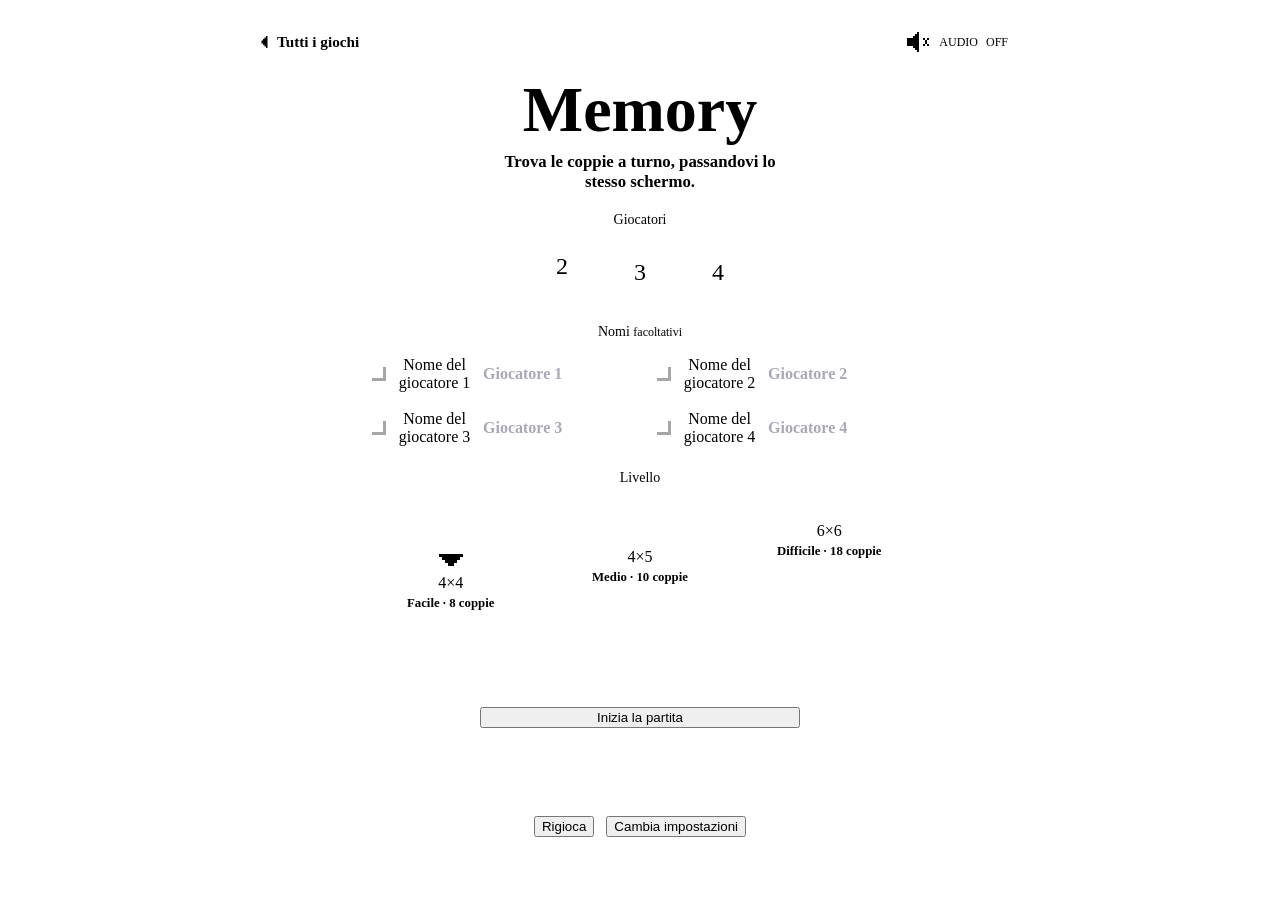
==== memory/index.html @ f446d5ec "Memory: interfaccia a tema platform, animazioni e audio" ====
<!doctype html>
<html lang="it">
  <head>
    <meta charset="utf-8" />
    <meta name="viewport" content="width=device-width, initial-scale=1" />
    <meta name="description" content="Memory a turni da 2 a 4 giocatori sullo stesso dispositivo." />
    <meta name="theme-color" content="#5c94fc" />
    <title>Memory · Sala giochi</title>
    <link
      rel="icon"
      href="data:image/svg+xml,<svg xmlns='http://www.w3.org/2000/svg' viewBox='0 0 100 100'><text y='.9em' font-size='90'>🍄</text></svg>"
    />
    <link rel="preload" href="../assets/fonts/PressStart2P-Regular.ttf" as="font" type="font/ttf" crossorigin />
    <link rel="stylesheet" href="../assets/sala-giochi.css" />
    <link rel="stylesheet" href="style.css" />
    <script type="module" src="js/main.js"></script>
  </head>
  <body>
    <header class="topbar">
      <a class="back-link" href="../">
        <svg class="pixel-icon" viewBox="0 0 6 8" width="9" height="12" aria-hidden="true">
          <path fill="currentColor" d="M4 0h1v8h-1v-1h-1v-1h-1v-1h-1v-2h1v-1h1v-1h1z" />
        </svg>
        Tutti i giochi
      </a>

      <!-- Audio: spento all'avvio. aria-pressed dice agli screen reader se è acceso -->
      <button type="button" id="sound-toggle" class="sound-toggle" aria-pressed="false">
        <svg class="pixel-icon" viewBox="0 0 12 10" width="24" height="20" aria-hidden="true">
          <path fill="currentColor" d="M0 3h2V3h1V2h1V1h1V0h1v10H5V9H4V8H3V7H0z" />
          <path class="sound-waves" fill="currentColor" d="M8 3h1v4H8zM10 1h1v8h-1z" />
          <path class="sound-mute" fill="currentColor" d="M8 3h1v1H8zM10 3h1v1h-1zM9 4h1v2H9zM8 6h1v1H8zM10 6h1v1h-1z" />
        </svg>
        <span>Audio</span>
        <span class="sound-state" aria-hidden="true"></span>
      </button>
    </header>

    <main class="page">
      <!-- SCHERMATA 1: impostazioni della partita (la "schermata del titolo") -->
      <section id="setup-screen" class="screen screen--setup" aria-labelledby="setup-title">
        <h1 id="setup-title" class="game-title pixel-text">Memory</h1>
        <p class="game-tagline">Trova le coppie a turno, passandovi lo stesso schermo.</p>

        <form id="setup-form" class="setup-form">
          <fieldset class="field">
            <legend class="field-label pixel-text">Giocatori</legend>
            <div class="count-choices">
              <label class="choice choice--count">
                <input type="radio" name="player-count" value="2" checked />
                <span class="choice-body">2</span>
              </label>
              <label class="choice choice--count">
                <input type="radio" name="player-count" value="3" />
                <span class="choice-body">3</span>
              </label>
              <label class="choice choice--count">
                <input type="radio" name="player-count" value="4" />
                <span class="choice-body">4</span>
              </label>
            </div>
          </fieldset>

          <fieldset class="field">
            <legend class="field-label pixel-text">Nomi <span class="field-hint">facoltativi</span></legend>
            <div class="names">
              <label class="name-field" data-player="0">
                <span class="player-cap" aria-hidden="true"></span>
                <span class="visually-hidden">Nome del giocatore 1</span>
                <input type="text" name="player-name" maxlength="16" placeholder="Giocatore 1" autocomplete="off" />
              </label>
              <label class="name-field" data-player="1">
                <span class="player-cap" aria-hidden="true"></span>
                <span class="visually-hidden">Nome del giocatore 2</span>
                <input type="text" name="player-name" maxlength="16" placeholder="Giocatore 2" autocomplete="off" />
              </label>
              <label class="name-field" data-player="2" hidden>
                <span class="player-cap" aria-hidden="true"></span>
                <span class="visually-hidden">Nome del giocatore 3</span>
                <input type="text" name="player-name" maxlength="16" placeholder="Giocatore 3" autocomplete="off" />
              </label>
              <label class="name-field" data-player="3" hidden>
                <span class="player-cap" aria-hidden="true"></span>
                <span class="visually-hidden">Nome del giocatore 4</span>
                <input type="text" name="player-name" maxlength="16" placeholder="Giocatore 4" autocomplete="off" />
              </label>
            </div>
          </fieldset>

          <fieldset class="field">
            <legend class="field-label pixel-text">Livello</legend>
            <!-- Ogni livello è un tubo: più è alto, più è difficile -->
            <div class="pipe-choices">
              <label class="choice choice--pipe">
                <input type="radio" name="difficulty" value="4x4" checked />
                <span class="choice-body">
                  <svg class="pipe-marker pixel-icon" viewBox="0 0 8 4" width="24" height="12" aria-hidden="true">
                    <path fill="currentColor" d="M0 0h8v1h-1v1h-1v1h-1v1H3V3H2V2H1V1H0z" />
                  </svg>
                  <span class="pipe-label">
                    <span class="pipe-size">4×4</span>
                    <span class="pipe-sub">Facile · 8 coppie</span>
                  </span>
                  <span class="pipe pipe--short" aria-hidden="true"></span>
                </span>
              </label>
              <label class="choice choice--pipe">
                <input type="radio" name="difficulty" value="4x5" />
                <span class="choice-body">
                  <svg class="pipe-marker pixel-icon" viewBox="0 0 8 4" width="24" height="12" aria-hidden="true">
                    <path fill="currentColor" d="M0 0h8v1h-1v1h-1v1h-1v1H3V3H2V2H1V1H0z" />
                  </svg>
                  <span class="pipe-label">
                    <span class="pipe-size">4×5</span>
                    <span class="pipe-sub">Medio · 10 coppie</span>
                  </span>
                  <span class="pipe pipe--medium" aria-hidden="true"></span>
                </span>
              </label>
              <label class="choice choice--pipe">
                <input type="radio" name="difficulty" value="6x6" />
                <span class="choice-body">
                  <svg class="pipe-marker pixel-icon" viewBox="0 0 8 4" width="24" height="12" aria-hidden="true">
                    <path fill="currentColor" d="M0 0h8v1h-1v1h-1v1h-1v1H3V3H2V2H1V1H0z" />
                  </svg>
                  <span class="pipe-label">
                    <span class="pipe-size">6×6</span>
                    <span class="pipe-sub">Difficile · 18 coppie</span>
                  </span>
                  <span class="pipe pipe--tall" aria-hidden="true"></span>
                </span>
              </label>
            </div>
          </fieldset>

          <button type="submit" class="button button--primary button--large start-button">Inizia la partita</button>
        </form>
      </section>

      <!-- SCHERMATA 2: la partita -->
      <section id="game-screen" class="screen screen--game" aria-label="Partita in corso" hidden>
        <div class="hud">
          <ul id="scoreboard" class="scoreboard" aria-label="Punteggi"></ul>
          <div class="hud-row">
            <p class="moves pixel-text">Mosse <span id="moves-count">0</span></p>
            <button type="button" id="quit-button" class="button button--secondary button--small">Nuova partita</button>
          </div>
          <p id="status" class="status" role="status" aria-live="polite"></p>
        </div>

        <div id="board" class="board" role="group" aria-label="Carte sul tavolo"></div>

        <!-- Banda "Tocca a …": solo visiva, il testo arriva anche da #status -->
        <div id="turn-banner" class="turn-banner" aria-hidden="true"></div>
      </section>

      <!-- SCHERMATA 3: fine partita -->
      <section id="results-screen" class="screen screen--results" aria-labelledby="results-title" hidden>
        <h2 id="results-title" class="results-title pixel-text" tabindex="-1"></h2>
        <p id="results-summary" class="results-summary"></p>
        <ol id="ranking" class="ranking"></ol>
        <div class="results-actions">
          <button type="button" id="replay-button" class="button button--primary button--large">Rigioca</button>
          <button type="button" id="settings-button" class="button button--secondary">Cambia impostazioni</button>
        </div>
      </section>
    </main>

    <div class="ground" aria-hidden="true"></div>
  </body>
</html>
---- memory/style.css ----
/* =====================================================================
   MEMORY — stile del gioco
   Colori, font, cielo, terreno e pulsanti arrivano da ../assets/sala-giochi.css.
   1. Impaginazione                 5. Carte: blocchi "?" con rotazione 3D
   2. Schermata del titolo          6. Banda "Tocca a …"
   3. Scelta del livello (tubi)     7. Classifica
   4. HUD: punteggi e mosse         8. Telefono e movimento ridotto
   ===================================================================== */

:root {
  /* Blocco "?" dorato: quattro rivetti negli angoli sopra il colore oro */
  --gold-block:
    linear-gradient(var(--gold-dark) 0 0) 9% 9% / 10% 10% no-repeat,
    linear-gradient(var(--gold-dark) 0 0) 91% 9% / 10% 10% no-repeat,
    linear-gradient(var(--gold-dark) 0 0) 9% 91% / 10% 10% no-repeat,
    linear-gradient(var(--gold-dark) 0 0) 91% 91% / 10% 10% no-repeat,
    var(--gold);
  /* Blocco "usato": marrone, come dopo averlo colpito */
  --used-block:
    linear-gradient(#4a1a00 0 0) 9% 9% / 10% 10% no-repeat,
    linear-gradient(#4a1a00 0 0) 91% 9% / 10% 10% no-repeat,
    linear-gradient(#4a1a00 0 0) 9% 91% / 10% 10% no-repeat,
    linear-gradient(#4a1a00 0 0) 91% 91% / 10% 10% no-repeat,
    #b4581e;
  --score-border: var(--black);
  --flip-duration: 420ms;
  --board-offset: 300px; /* spazio occupato da HUD, intestazione e terreno */
}

@media (prefers-color-scheme: dark) {
  :root {
    --score-border: #34449a; /* sottoterra il nero non si stacca dallo sfondo */
  }
}

/* ---------- 1. Impaginazione ---------- */

.topbar {
  display: flex;
  align-items: center;
  justify-content: space-between;
  gap: 12px;
  width: 100%;
  max-width: 760px;
  margin: 0 auto;
  padding: 14px 16px 0;
}

/* Pulsante audio: altoparlante pixel con onde (acceso) o con una X (spento) */
.sound-toggle {
  display: inline-flex;
  align-items: center;
  gap: 8px;
  min-height: 40px;
  padding: 6px 12px;
  background: var(--black);
  border: var(--border) solid var(--white);
  color: var(--white);
  font-family: var(--pixel);
  font-size: 0.75rem;
  text-transform: uppercase;
  cursor: pointer;
}

.sound-toggle:hover {
  background: #1b1b1b;
}

.sound-state::before {
  content: 'off';
  color: var(--panel-muted);
}

.sound-toggle[aria-pressed='true'] {
  border-color: var(--gold);
}

.sound-toggle[aria-pressed='true'] .sound-state::before {
  content: 'on';
  color: var(--gold);
}

.sound-toggle[aria-pressed='true'] .sound-mute,
.sound-toggle[aria-pressed='false'] .sound-waves {
  display: none;
}

.back-link {
  display: inline-flex;
  align-items: center;
  gap: 8px;
  min-height: 32px;
  color: var(--ink);
  font-weight: 600;
  font-size: 0.95rem;
  text-decoration: none;
}

.back-link:hover {
  text-decoration: underline;
  text-underline-offset: 4px;
  text-decoration-thickness: 2px;
}

.page {
  width: 100%;
  max-width: 760px;
  margin: 0 auto;
  padding: 12px 16px 28px;
}

/* ---------- 2. Schermata del titolo ---------- */

.screen--setup {
  display: grid;
  justify-items: center;
  text-align: center;
}

.game-title {
  margin: 4px 0 10px;
  font-size: clamp(2.25rem, 10vw, 4rem);
  line-height: 1;
  text-shadow:
    3px 0 0 var(--black),
    -3px 0 0 var(--black),
    0 3px 0 var(--black),
    0 -3px 0 var(--black),
    6px 6px 0 var(--brick);
}

.game-tagline {
  margin: 0 0 20px;
  max-width: 34ch;
  color: var(--ink);
  font-size: 1.05rem;
  font-weight: 600;
}

.setup-form {
  display: grid;
  gap: 20px;
  width: 100%;
  max-width: 560px;
}

.field {
  min-width: 0;
  margin: 0;
  padding: 0;
  border: 0;
}

.field-label {
  margin: 0 auto 12px;
  padding: 0;
  font-size: 0.875rem;
}

.field-hint {
  font-size: 0.75rem;
  color: var(--panel-muted);
}

/* Il radio vero è invisibile ma resta raggiungibile da tastiera */
.choice input {
  position: absolute;
  opacity: 0;
  pointer-events: none;
}

.choice-body {
  cursor: pointer;
}

.choice input:focus-visible + .choice-body {
  outline: var(--border) dashed var(--white);
  outline-offset: 4px;
}

/* Numero di giocatori: tre blocchi di mattoni, quello scelto diventa d'oro */
.count-choices {
  display: flex;
  justify-content: center;
  gap: 14px;
}

.choice--count .choice-body {
  display: grid;
  place-items: center;
  width: 64px;
  height: 64px;
  border: var(--border) solid var(--black);
  background: var(--bricks) 0 0 / 32px 32px;
  color: var(--white);
  font-family: var(--pixel);
  font-size: 1.5rem;
  text-shadow: 3px 3px 0 var(--black);
  image-rendering: pixelated;
  transition: translate 120ms steps(3);
}

.choice--count input:checked + .choice-body {
  background: var(--gold-block);
  color: var(--white);
  text-shadow: 3px 3px 0 var(--gold-dark), -1px -1px 0 var(--gold-dark);
  box-shadow:
    inset 4px 4px 0 var(--gold-light),
    inset -4px -4px 0 var(--gold-dark);
  translate: 0 -6px;
}

/* Nomi: campi neri come lo schermo di inserimento nome */
.names {
  display: grid;
  grid-template-columns: repeat(2, 1fr);
  gap: 10px;
}

.name-field {
  display: flex;
  align-items: center;
  gap: 10px;
  padding: 0 12px;
  background: var(--black);
  border: var(--border) solid var(--white);
}

.name-field:focus-within {
  border-color: var(--player);
  outline: var(--border) dashed var(--white);
  outline-offset: 3px;
}

.player-cap {
  flex: none;
  width: 14px;
  height: 14px;
  background: var(--player, var(--white));
  box-shadow: inset -3px -3px 0 rgb(0 0 0 / 0.35);
}

.name-field input {
  width: 100%;
  min-width: 0;
  padding: 13px 0;
  border: 0;
  background: none;
  color: var(--white);
  font: inherit;
  font-weight: 600;
  outline: none;
}

.name-field input::placeholder {
  color: #a8a8b8;
}

.start-button {
  justify-self: center;
  min-width: min(100%, 320px);
}

/* ---------- 3. Scelta del livello: i tubi ---------- */

.pipe-choices {
  display: grid;
  grid-template-columns: repeat(3, 1fr);
  align-items: end;
  gap: 8px;
  position: relative;
  padding-bottom: 16px;
}

/* Una fila di mattoni su cui poggiano i tubi */
.pipe-choices::after {
  content: '';
  position: absolute;
  left: 0;
  right: 0;
  bottom: 0;
  height: 16px;
  background: var(--bricks) 0 0 / 16px 16px repeat-x;
  image-rendering: pixelated;
}

.choice--pipe .choice-body {
  display: grid;
  justify-items: center;
  gap: 8px;
  padding-top: 4px;
}

.pipe-marker {
  color: var(--gold);
  filter: drop-shadow(2px 2px 0 var(--black));
  visibility: hidden;
}

.choice--pipe input:checked + .choice-body .pipe-marker {
  visibility: visible;
  animation: marker-bob 900ms steps(2) infinite;
}

.pipe-label {
  display: grid;
  gap: 4px;
}

.pipe-size {
  font-family: var(--pixel);
  font-size: 1rem;
  color: var(--white);
  text-shadow:
    2px 0 0 var(--black),
    -2px 0 0 var(--black),
    0 2px 0 var(--black),
    0 -2px 0 var(--black);
}

.choice--pipe input:checked + .choice-body .pipe-size {
  color: var(--gold);
}

.pipe-sub {
  color: var(--ink);
  font-size: 0.8rem;
  font-weight: 600;
}

/* Il tubo: corpo a strisce verticali + bordo superiore più largo (::before) */
.pipe {
  position: relative;
  width: 56px;
  height: var(--pipe-height);
  margin-top: 26px;
  border: var(--border) solid var(--black);
  border-bottom: 0;
  background: linear-gradient(
    90deg,
    var(--pipe-dark) 0 12%,
    var(--pipe) 12% 28%,
    var(--pipe-light) 28% 44%,
    var(--pipe) 44% 78%,
    var(--pipe-dark) 78%
  );
  transition: filter 150ms ease;
}

.pipe::before {
  content: '';
  position: absolute;
  top: -26px;
  left: -11px;
  right: -11px;
  height: 26px;
  border: var(--border) solid var(--black);
  background: inherit;
}

.pipe--short { --pipe-height: 26px; }
.pipe--medium { --pipe-height: 52px; }
.pipe--tall { --pipe-height: 78px; }

.choice--pipe input:not(:checked) + .choice-body .pipe {
  filter: saturate(0.55) brightness(0.9);
}

.choice--pipe .choice-body:hover .pipe {
  filter: none;
}

@keyframes marker-bob {
  50% { translate: 0 5px; }
}

/* ---------- 4. HUD: punteggi e mosse ---------- */

.hud {
  display: grid;
  gap: 10px;
  margin-bottom: 16px;
}

.scoreboard {
  display: grid;
  grid-template-columns: repeat(auto-fit, minmax(150px, 1fr));
  gap: 8px;
  margin: 0;
  padding: 6px 0 0;
  list-style: none;
}

.score {
  display: grid;
  grid-template-columns: auto 1fr;
  grid-template-areas:
    'cap name'
    'coins coins';
  align-items: center;
  gap: 6px 8px;
  min-width: 0;
  padding: 8px 12px;
  background: var(--black);
  border: var(--border) solid var(--score-border);
  color: var(--white);
  transition: translate 150ms steps(3);
}

.score .player-cap { grid-area: cap; }

.score-name {
  grid-area: name;
  min-width: 0;
  overflow: hidden;
  font-weight: 700;
  text-overflow: ellipsis;
  white-space: nowrap;
}

.score-coins {
  grid-area: coins;
  display: flex;
  align-items: center;
  gap: 6px;
  font-family: var(--pixel);
  font-size: 1rem;
}

.score-times {
  font-size: 0.625rem;
}

.score-turn {
  margin-left: auto;
  font-family: var(--pixel);
  font-size: 0.75rem;
  white-space: nowrap;
}

/* Il giocatore di turno: riquadro del suo colore, bordo bianco, rialzato */
.score.is-current {
  background: var(--player);
  border-color: var(--white);
  translate: 0 -4px;
  text-shadow: 2px 2px 0 rgb(0 0 0 / 0.45);
}

.score.is-current .player-cap {
  background: var(--white);
}

.score.is-scoring .score-coins {
  animation: score-bump 360ms steps(3);
}

@keyframes score-bump {
  40% { scale: 1.25; }
}

.hud-row {
  display: flex;
  align-items: center;
  justify-content: space-between;
  gap: 12px;
}

.moves {
  margin: 0;
  font-size: 0.75rem;
}

.moves span {
  font-size: 1rem;
  font-variant-numeric: tabular-nums;
}

/* Riquadro dei messaggi: nero con bordo bianco */
.status {
  min-height: 48px;
  margin: 0;
  padding: 10px 14px;
  background: var(--panel);
  border: var(--border) solid var(--white);
  color: var(--panel-text);
  font-weight: 600;
  text-align: center;
}

/* ---------- 5. Carte: blocchi "?" con rotazione 3D ---------- */

.board {
  /* --columns e --rows vengono impostate da JavaScript in base al livello */
  --gap: clamp(6px, 1.8vw, 12px);
  display: grid;
  grid-template-columns: repeat(var(--columns), 1fr);
  gap: var(--gap);
  /* Larghezza calcolata per far stare tutte le righe nello schermo */
  width: min(
    100%,
    calc(var(--columns) * 108px),
    calc((100dvh - var(--board-offset) - var(--ceiling-height)) * var(--columns) / var(--rows))
  );
  min-width: min(100%, 280px);
  margin: 0 auto;
}

.card {
  /* Reset dello stile del bottone */
  position: relative;
  padding: 0;
  border: 0;
  background: none;
  color: inherit;
  font: inherit;
  cursor: pointer;

  aspect-ratio: 1;
  perspective: 600px; /* profondità della rotazione 3D */
  container-type: inline-size; /* permette di usare "cqi" per le dimensioni interne */
}

.card-inner {
  position: relative;
  display: block;
  width: 100%;
  height: 100%;
  transform-style: preserve-3d;
  transition: transform var(--flip-duration) cubic-bezier(0.2, 0.7, 0.3, 1);
}

.card.is-flipped .card-inner {
  transform: rotateY(180deg);
}

/* Quando la carta si gira, il blocco "salta" come colpito da sotto */
.card.is-flipped {
  animation: block-bump 260ms cubic-bezier(0.3, 0.7, 0.4, 1);
}

@keyframes block-bump {
  40% { translate: 0 -14%; }
}

.card-face {
  position: absolute;
  inset: 0;
  display: grid;
  place-items: center;
  border: var(--border) solid var(--black);
  backface-visibility: hidden;
  -webkit-backface-visibility: hidden;
}

/* Dorso: il blocco "?" */
.card-back {
  background: var(--gold-block);
  box-shadow:
    inset 4px 4px 0 var(--gold-light),
    inset -4px -4px 0 var(--gold-dark);
}

.card-back::after {
  content: '?';
  font-family: var(--pixel);
  font-size: 44cqi;
  line-height: 1;
  color: #fff6dc;
  text-shadow: 0.09em 0.09em 0 var(--gold-dark);
  translate: 0.04em 0.04em;
}

/* Fronte: già ruotato di 180°, così appare quando la carta si gira */
.card-front {
  transform: rotateY(180deg);
  background: #fff1cc;
  box-shadow:
    inset 4px 4px 0 var(--white),
    inset -4px -4px 0 #e2bf7c;
  font-size: clamp(1.2rem, 6vw, 2.6rem); /* per browser senza "cqi" */
  font-size: 54cqi;
  line-height: 1;
}

@media (hover: hover) {
  .card:not(.is-flipped):hover .card-inner {
    transform: translateY(-4px);
  }
}

/* Coppia trovata: diventa un blocco "usato" con la striscia del colore di chi l'ha trovata */
.card.is-matched .card-front {
  background: var(--used-block);
  box-shadow:
    inset 4px 4px 0 #e08848,
    inset -4px -4px 0 #6e2a00;
}

.card.is-matched .card-front::after {
  content: '';
  position: absolute;
  left: 0;
  right: 0;
  bottom: 0;
  height: 14%;
  background: var(--player);
  border-top: var(--border) solid var(--black);
}

.card[aria-disabled='true'] {
  cursor: default;
}

/* La moneta che salta fuori dal blocco quando si trova una coppia */
.coin-pop {
  position: absolute;
  top: 0;
  left: 50%;
  z-index: 2;
  width: 26%;
  aspect-ratio: 8 / 14;
  background: var(--coin) center / contain no-repeat;
  image-rendering: pixelated;
  pointer-events: none;
  translate: -50% 0;
  opacity: 0;
  animation: coin-pop 720ms cubic-bezier(0.2, 0.8, 0.3, 1) var(--flip-duration) forwards;
}

@keyframes coin-pop {
  0% { opacity: 1; translate: -50% 10%; }
  55% { opacity: 1; translate: -50% -120%; }
  100% { opacity: 0; translate: -50% -80%; }
}

/* ---------- 6. Banda "Tocca a …" ---------- */

.turn-banner {
  position: fixed;
  top: 40%;
  left: 0;
  right: 0;
  z-index: 10;
  display: grid;
  justify-items: center;
  padding: 22px 16px;
  background: var(--black);
  border-block: 6px solid var(--player, var(--white));
  text-align: center;
  opacity: 0;
  pointer-events: none; /* non blocca i clic sulle carte */
}

.turn-banner-name {
  max-width: 100%;
  font-family: var(--pixel);
  font-size: clamp(1.125rem, 5.5vw, 2.25rem);
  line-height: 1.4;
  color: var(--white);
  text-transform: uppercase;
  overflow-wrap: anywhere;
  text-wrap: balance;
  text-shadow: 4px 4px 0 var(--player);
}

.turn-banner.is-visible {
  animation: banner-show 1500ms ease forwards;
}

@keyframes banner-show {
  0% { opacity: 1; scale: 1 0; }
  10% { opacity: 1; scale: 1 1; }
  82% { opacity: 1; scale: 1 1; }
  100% { opacity: 0; scale: 1 1; }
}

/* ---------- 7. Classifica ---------- */

.screen--results {
  display: grid;
  justify-items: center;
  max-width: 560px;
  margin: 0 auto;
  text-align: center;
}

.results-title {
  margin: 24px 0 12px;
  font-size: clamp(1.5rem, 7vw, 2.5rem);
  line-height: 1.25;
  outline: none;
  overflow-wrap: anywhere;
  text-wrap: balance;
}

.results-summary {
  margin: 0 0 24px;
  color: var(--ink);
  font-weight: 600;
}

.ranking {
  display: grid;
  gap: 8px;
  width: 100%;
  margin: 0 0 28px;
  padding: 0;
  list-style: none;
}

.ranking-item {
  display: flex;
  align-items: center;
  gap: 12px;
  padding: 12px 16px;
  background: var(--black);
  border: var(--border) solid var(--white);
  color: var(--white);
  text-align: left;
}

.ranking-rank {
  width: 3ch;
  font-family: var(--pixel);
  font-size: 0.875rem;
}

.ranking-name {
  flex: 1;
  min-width: 0;
  font-weight: 700;
  overflow-wrap: anywhere;
}

.ranking-score {
  display: flex;
  align-items: center;
  gap: 6px;
  font-family: var(--pixel);
  font-size: 0.875rem;
  white-space: nowrap;
}

/* Chi vince (o chi pareggia al primo posto) sta su un blocco d'oro */
.ranking-item.is-winner {
  background: var(--gold);
  border-color: var(--black);
  color: var(--black);
  box-shadow:
    inset 4px 4px 0 var(--gold-light),
    inset -4px -4px 0 var(--gold-dark);
}

.results-actions {
  display: flex;
  flex-wrap: wrap;
  justify-content: center;
  gap: 12px;
}

/* ---------- 8. Telefono e movimento ridotto ---------- */

@media (max-width: 480px) {
  :root {
    --ground-height: 32px;
    --board-offset: 315px;
  }

  /* Con 3 o 4 giocatori i punteggi occupano due righe: il tavolo deve stringersi */
  .screen--game[data-players='3'],
  .screen--game[data-players='4'] {
    --board-offset: 380px;
  }

  .game-title {
    margin: 0 0 6px;
  }

  .game-tagline {
    margin-bottom: 14px;
    font-size: 0.9rem;
  }

  .setup-form {
    gap: 14px;
  }

  .field-label {
    margin-bottom: 8px;
  }

  .choice--count .choice-body {
    width: 48px;
    height: 48px;
    font-size: 1.125rem;
  }

  .choice--count input:checked + .choice-body {
    translate: 0 -4px;
  }

  .pipe--short { --pipe-height: 8px; }
  .pipe--medium { --pipe-height: 22px; }
  .pipe--tall { --pipe-height: 36px; }

  .pipe {
    width: 44px;
    margin-top: 18px;
  }

  .pipe::before {
    top: -18px;
    height: 18px;
    left: -7px;
    right: -7px;
  }

  .choice--pipe .choice-body {
    gap: 4px;
  }

  .topbar {
    padding-top: 10px;
  }

  .page {
    padding-top: 6px;
  }

  .name-field {
    padding: 0 10px;
  }

  .name-field input {
    padding: 11px 0;
  }

  .pipe-sub {
    font-size: 0.7rem;
    line-height: 1.3;
  }

  .start-button {
    justify-self: stretch;
    min-height: 52px;
    padding: 12px 14px;
    font-size: 0.8125rem;
    white-space: nowrap;
  }

  .scoreboard {
    grid-template-columns: repeat(2, 1fr);
    gap: 6px;
  }

  .score {
    padding: 6px 10px;
  }

  .score-coins {
    font-size: 0.875rem;
  }

  /* Su telefono basta il riquadro colorato e rialzato (gli screen reader leggono aria-current) */
  .score-turn {
    display: none;
  }

  .hud {
    gap: 8px;
    margin-bottom: 12px;
  }

  .status {
    min-height: 42px;
    padding: 8px 10px;
    font-size: 0.9rem;
  }

  .results-actions .button {
    flex: 1 1 100%;
  }
}

/* Chi ha attivato "riduci movimento" nel sistema vede cambi istantanei */
@media (prefers-reduced-motion: reduce) {
  :root {
    --flip-duration: 1ms;
  }

  .card.is-flipped,
  .choice--pipe input:checked + .choice-body .pipe-marker,
  .score.is-scoring .score-coins {
    animation: none;
  }

  .coin-pop {
    display: none;
  }

  .turn-banner.is-visible {
    animation-name: banner-fade;
  }

  @keyframes banner-fade {
    0%, 100% { opacity: 0; }
    10%, 82% { opacity: 1; }
  }
}
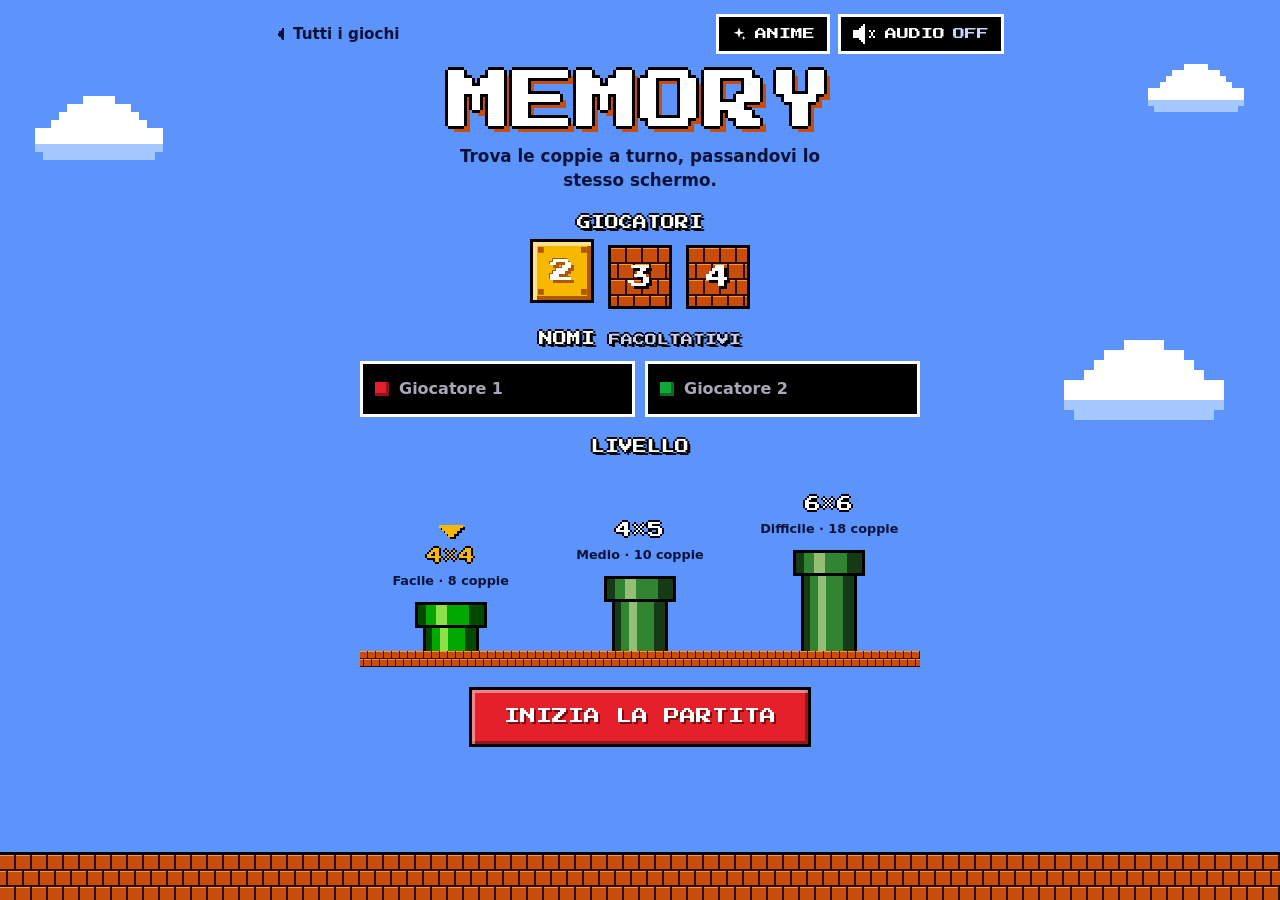
==== commit 7dab18b8: "Due versioni della sala: classica (Super Mario) e anime (Black Clover), con personaggi e pallina sal" ====
--- a/memory/index.html
+++ b/memory/index.html
@@ -11,7 +11,10 @@
       href="data:image/svg+xml,<svg xmlns='http://www.w3.org/2000/svg' viewBox='0 0 100 100'><text y='.9em' font-size='90'>🍄</text></svg>"
     />
     <link rel="preload" href="../assets/fonts/PressStart2P-Regular.ttf" as="font" type="font/ttf" crossorigin />
+    <!-- La versione (classica o anime) va applicata prima di tutto il resto -->
+    <script src="../assets/tema.js"></script>
     <link rel="stylesheet" href="../assets/sala-giochi.css" />
+    <link rel="stylesheet" href="../assets/temi.css" />
     <link rel="stylesheet" href="style.css" />
     <script type="module" src="js/main.js"></script>
   </head>
@@ -25,15 +28,24 @@
       </a>
 
       <!-- Audio: spento all'avvio. aria-pressed dice agli screen reader se è acceso -->
+      <div class="topbar-actions">
+      <!-- Cambia versione della sala: classica (platform 8-bit) o anime -->
+      <button type="button" class="theme-toggle" data-theme-toggle="short">
+        <svg viewBox="0 0 24 24" width="16" height="16" aria-hidden="true">
+          <path fill="currentColor" d="M12 2l1.9 6.1L20 10l-6.1 1.9L12 18l-1.9-6.1L4 10l6.1-1.9zM19 15l.9 2.1L22 18l-2.1.9L19 21l-.9-2.1L16 18l2.1-.9z" />
+        </svg>
+        <span data-theme-label>Anime</span>
+      </button>
       <button type="button" id="sound-toggle" class="sound-toggle" aria-pressed="false">
         <svg class="pixel-icon" viewBox="0 0 12 10" width="24" height="20" aria-hidden="true">
           <path fill="currentColor" d="M0 3h2V3h1V2h1V1h1V0h1v10H5V9H4V8H3V7H0z" />
           <path class="sound-waves" fill="currentColor" d="M8 3h1v4H8zM10 1h1v8h-1z" />
           <path class="sound-mute" fill="currentColor" d="M8 3h1v1H8zM10 3h1v1h-1zM9 4h1v2H9zM8 6h1v1H8zM10 6h1v1h-1z" />
         </svg>
-        <span>Audio</span>
+        <span class="sound-word">Audio</span>
         <span class="sound-state" aria-hidden="true"></span>
       </button>
+      </div>
     </header>
 
     <main class="page">
--- a/assets/sala-giochi.css
+++ b/assets/sala-giochi.css
@@ -0,0 +1,285 @@
+/* =====================================================================
+   SALA GIOCHI — stile comune a tutte le pagine
+   Mondo: un livello di un videogioco a piattaforme a 8 bit.
+   Di giorno cielo azzurro e terreno di mattoni; con il tema scuro del
+   sistema si passa al "livello sotterraneo" (nero e mattoni blu).
+
+   Ogni gioco carica questo file e poi il proprio style.css.
+   I disegni (nuvole, mattoni, moneta) sono SVG scritti a mano qui sotto:
+   nessuna immagine da scaricare.
+   ===================================================================== */
+
+/* Font pixel "Press Start 2P" (licenza SIL OFL, vedi fonts/OFL.txt) */
+@font-face {
+  font-family: 'Press Start 2P';
+  src: url('fonts/PressStart2P-Regular.ttf') format('truetype');
+  font-display: swap;
+}
+
+/* ---------- Colori e misure ---------- */
+
+:root {
+  --sky: #5c94fc;
+  --ink: #0b1238; /* testo scuro sul cielo */
+  --ink-soft: #1d2a66;
+  --white: #ffffff;
+  --black: #000000;
+
+  --panel: #000000; /* riquadri dei messaggi */
+  --panel-text: #ffffff;
+  --panel-muted: #c8d4ff;
+
+  --brick: #c84c0c;
+  --brick-light: #fc9838;
+  --brick-dark: #6e2600;
+
+  --gold: #f8b800;
+  --gold-light: #ffe08a;
+  --gold-dark: #b05800;
+
+  --pipe: #00a800;
+  --pipe-light: #8ce048;
+  --pipe-dark: #004a00;
+
+  /* Un colore per ogni giocatore, come il colore di un cappello */
+  --player-0: #e4202a;
+  --player-1: #12a838;
+  --player-2: #8a3ffc;
+  --player-3: #ff7a00;
+
+  --pixel: 'Press Start 2P', ui-monospace, monospace;
+  --font: system-ui, -apple-system, 'Segoe UI', Roboto, sans-serif;
+
+  --ground-height: 48px;
+  --ceiling-height: 0px; /* fila di mattoni in alto, solo nel tema sotterraneo */
+  --border: 3px;
+
+  /* Disegni pixel in SVG */
+  --cloud: url("data:image/svg+xml,%3Csvg xmlns='http://www.w3.org/2000/svg' viewBox='0 0 16 8' shape-rendering='crispEdges'%3E%3Cpath fill='%23fff' d='M6 0h4v1h2v1h1v1h1v1h2v3h-1v1H1V7H0V4h2V3h1V2h1V1h2z'/%3E%3Cpath fill='%23a4c8ff' d='M0 6h16v1h-1v1H1V7H0z'/%3E%3C/svg%3E");
+  --bricks: url("data:image/svg+xml,%3Csvg xmlns='http://www.w3.org/2000/svg' viewBox='0 0 32 32' shape-rendering='crispEdges'%3E%3Crect width='32' height='32' fill='%23c84c0c'/%3E%3Cg fill='%23fc9838'%3E%3Crect width='32' height='1'/%3E%3Crect y='16' width='32' height='1'/%3E%3C/g%3E%3Cg fill='%232a0e00'%3E%3Crect y='14' width='32' height='2'/%3E%3Crect y='30' width='32' height='2'/%3E%3Crect x='14' width='2' height='14'/%3E%3Crect x='30' width='2' height='14'/%3E%3Crect x='6' y='16' width='2' height='14'/%3E%3Crect x='22' y='16' width='2' height='14'/%3E%3C/g%3E%3C/svg%3E");
+  --coin: url("data:image/svg+xml,%3Csvg xmlns='http://www.w3.org/2000/svg' viewBox='0 0 8 14' shape-rendering='crispEdges'%3E%3Cpath fill='%23000' d='M2 0h4v1h1v1h1v10h-1v1h-1v1H2v-1H1v-1H0V2h1V1h1z'/%3E%3Cpath fill='%23f8b800' d='M2 1h4v1h1v10h-1v1H2v-1H1V2h1z'/%3E%3Cpath fill='%23fff3b0' d='M2 2h1v8H2z'/%3E%3Cpath fill='%23b05800' d='M4 3h1v8H4z'/%3E%3C/svg%3E");
+}
+
+/* Tema scuro: il livello sotterraneo */
+@media (prefers-color-scheme: dark) {
+  :root {
+    --sky: #000000;
+    --ceiling-height: 27px;
+    --ink: #ffffff;
+    --ink-soft: #c8d4ff;
+    --panel: #10183c;
+
+    --brick: #1c6cb4;
+    --brick-light: #6cc4ff;
+    --brick-dark: #062a50;
+
+    --bricks: url("data:image/svg+xml,%3Csvg xmlns='http://www.w3.org/2000/svg' viewBox='0 0 32 32' shape-rendering='crispEdges'%3E%3Crect width='32' height='32' fill='%231c6cb4'/%3E%3Cg fill='%236cc4ff'%3E%3Crect width='32' height='1'/%3E%3Crect y='16' width='32' height='1'/%3E%3C/g%3E%3Cg fill='%23000814'%3E%3Crect y='14' width='32' height='2'/%3E%3Crect y='30' width='32' height='2'/%3E%3Crect x='14' width='2' height='14'/%3E%3Crect x='30' width='2' height='14'/%3E%3Crect x='6' y='16' width='2' height='14'/%3E%3Crect x='22' y='16' width='2' height='14'/%3E%3C/g%3E%3C/svg%3E");
+  }
+}
+
+/* Chi porta data-player="N" riceve il colore del giocatore N */
+[data-player='0'] { --player: var(--player-0); }
+[data-player='1'] { --player: var(--player-1); }
+[data-player='2'] { --player: var(--player-2); }
+[data-player='3'] { --player: var(--player-3); }
+
+/* ---------- Base ---------- */
+
+*,
+*::before,
+*::after {
+  box-sizing: border-box;
+}
+
+[hidden] {
+  display: none !important;
+}
+
+html {
+  scrollbar-color: var(--brick) var(--sky);
+}
+
+body {
+  position: relative;
+  display: flex;
+  flex-direction: column;
+  min-height: 100dvh;
+  margin: 0;
+  background-color: var(--sky);
+  color: var(--ink);
+  font-family: var(--font);
+  line-height: 1.45;
+  caret-color: var(--gold);
+  -webkit-tap-highlight-color: transparent;
+}
+
+/* Nuvole sullo sfondo, solo negli spazi vuoti ai lati del contenuto
+   (su schermi stretti non c'è posto: finirebbero sotto i testi) */
+@media (min-width: 1100px) and (prefers-color-scheme: light) {
+  body {
+    background-image: var(--cloud), var(--cloud), var(--cloud);
+    background-repeat: no-repeat;
+    background-size: 128px 64px, 96px 48px, 160px 80px;
+    background-position: 3% 96px, 97% 64px, 95% 340px;
+  }
+}
+
+/* Sottoterra il soffitto è una fila di mattoni */
+@media (prefers-color-scheme: dark) {
+  body::before {
+    content: '';
+    flex: none;
+    height: 24px;
+    background: var(--bricks) 0 100% / 24px 24px repeat-x;
+    border-bottom: var(--border) solid var(--black);
+    image-rendering: pixelated;
+  }
+}
+
+/* Su telefono il soffitto è più sottile, per lasciare spazio alle carte */
+@media (prefers-color-scheme: dark) and (max-width: 480px) {
+  :root {
+    --ceiling-height: 15px;
+  }
+
+  body::before {
+    height: 12px;
+    background-size: 12px 12px;
+  }
+}
+
+::selection {
+  background: var(--gold);
+  color: var(--black);
+}
+
+:focus-visible {
+  outline: var(--border) dashed var(--white);
+  outline-offset: 4px;
+}
+
+@media (prefers-color-scheme: dark) {
+  :focus-visible {
+    outline-color: var(--gold);
+  }
+}
+
+.visually-hidden {
+  position: absolute;
+  width: 1px;
+  height: 1px;
+  overflow: hidden;
+  clip-path: inset(50%);
+  white-space: nowrap;
+}
+
+/* Testo pixel bianco con contorno nero, come nei titoli dei vecchi giochi */
+.pixel-text {
+  font-family: var(--pixel);
+  font-weight: 400;
+  color: var(--white);
+  text-transform: uppercase;
+  letter-spacing: 0;
+  text-shadow:
+    2px 0 0 var(--black),
+    -2px 0 0 var(--black),
+    0 2px 0 var(--black),
+    0 -2px 0 var(--black),
+    3px 3px 0 var(--black);
+}
+
+/* Terreno di mattoni in fondo a ogni pagina */
+.ground {
+  flex: none;
+  height: var(--ground-height);
+  margin-top: auto;
+  background: var(--bricks) 0 0 / 32px 32px repeat;
+  border-top: var(--border) solid var(--black);
+  image-rendering: pixelated;
+}
+
+/* Icone pixel */
+.coin-icon {
+  display: inline-block;
+  flex: none;
+  width: 12px;
+  height: 21px;
+  background: var(--coin) center / contain no-repeat;
+  image-rendering: pixelated;
+  vertical-align: middle;
+}
+
+.pixel-icon {
+  flex: none;
+  shape-rendering: crispEdges;
+}
+
+/* ---------- Pulsanti a blocco ---------- */
+
+.button {
+  display: inline-flex;
+  align-items: center;
+  justify-content: center;
+  gap: 10px;
+  min-height: 48px;
+  padding: 12px 22px;
+  border: var(--border) solid var(--black);
+  border-radius: 0;
+  font-family: var(--pixel);
+  font-size: 0.875rem;
+  line-height: 1.2;
+  text-transform: uppercase;
+  text-decoration: none;
+  cursor: pointer;
+  /* Smusso pixel: luce in alto a sinistra, ombra in basso a destra */
+  box-shadow:
+    inset 3px 3px 0 rgb(255 255 255 / 0.45),
+    inset -3px -3px 0 rgb(0 0 0 / 0.35);
+  transition: transform 80ms steps(2);
+}
+
+.button:active {
+  transform: translateY(3px);
+  box-shadow:
+    inset 3px 3px 0 rgb(0 0 0 / 0.35),
+    inset -3px -3px 0 rgb(255 255 255 / 0.2);
+}
+
+.button--primary {
+  background: var(--player-0);
+  color: var(--white);
+  text-shadow: 2px 2px 0 rgb(0 0 0 / 0.5);
+}
+
+.button--primary:hover {
+  background: #c8141e;
+}
+
+.button--secondary {
+  background: var(--panel);
+  color: var(--panel-text);
+  border-color: var(--white);
+  box-shadow: none;
+}
+
+.button--secondary:hover {
+  background: #1b1b1b;
+}
+
+.button--large {
+  min-height: 60px;
+  padding: 16px 32px;
+  font-size: 1rem;
+}
+
+.button--small {
+  min-height: 40px;
+  padding: 8px 14px;
+  font-size: 0.75rem;
+}
+
+@media (prefers-reduced-motion: reduce) {
+  .button {
+    transition: none;
+  }
+}
--- a/assets/temi.css
+++ b/assets/temi.css
@@ -0,0 +1,193 @@
+/* =====================================================================
+   TEMI DELLA SALA GIOCHI — parti comuni a tutte le pagine
+   Il tema attivo è scritto su <html data-theme="8bit|grimorio"> da assets/tema.js.
+   Qui ci sono: il pulsante per cambiare tema, i testi che cambiano col tema,
+   e font, colori e componenti di base del tema "Grimorio".
+   (Il tema 8-bit è in sala-giochi.css; il flipper ha il suo tema "abissi".)
+   ===================================================================== */
+
+/* Font del tema Grimorio (licenza SIL OFL, vedi fonts/OFL-*.txt) */
+@font-face {
+  font-family: 'Syne';
+  src: url('fonts/Syne-Variable.ttf') format('truetype');
+  font-weight: 400 800;
+  font-display: swap;
+}
+
+@font-face {
+  font-family: 'Plus Jakarta Sans';
+  src: url('fonts/PlusJakartaSans-Variable.ttf') format('truetype');
+  font-weight: 200 800;
+  font-display: swap;
+}
+
+/* ---------- Testi diversi a seconda del tema ---------- */
+
+/* <span class="only-8bit">Gioca</span><span class="only-grimorio">Apri il grimorio</span> */
+[data-theme='anime'] .only-classica,
+:root:not([data-theme='anime']) .only-anime {
+  display: none !important;
+}
+
+/* ---------- Pulsante per cambiare tema ---------- */
+
+.theme-toggle {
+  display: inline-flex;
+  align-items: center;
+  gap: 8px;
+  min-height: 40px;
+  padding: 6px 12px;
+  border: 3px solid #ffffff;
+  background: #000000;
+  color: #ffffff;
+  font-family: 'Press Start 2P', ui-monospace, monospace;
+  font-size: 0.75rem;
+  text-transform: uppercase;
+  cursor: pointer;
+}
+
+.theme-toggle svg {
+  flex: none;
+}
+
+/* ---------- Tema Grimorio: colori e base ---------- */
+
+:root[data-theme='anime'] {
+  --g-bg: #151218;
+  --g-surface-lowest: #0f0d12;
+  --g-surface-low: #1d1b20;
+  --g-surface: #211f24;
+  --g-surface-high: #2c292f;
+  --g-surface-highest: #373439;
+  --g-text: #e7e0e8;
+  --g-text-soft: #e3bebd;
+  --g-muted: #aa8988;
+  --g-line: #5b4040;
+  --g-crimson: #b3122e;
+  --g-crimson-soft: #ffb3b3;
+  --g-gold: #ecc246;
+  --g-gold-deep: #cea62c;
+  --g-emerald: #4edf91;
+  --g-emerald-deep: #00b56b;
+
+  --g-display: 'Syne', 'Plus Jakarta Sans', system-ui, sans-serif;
+  --g-body: 'Plus Jakarta Sans', system-ui, -apple-system, 'Segoe UI', sans-serif;
+  --g-radius: 16px;
+
+  /* Sigillo magico (disegno originale): cerchio, anello tratteggiato, stella a sei punte */
+  --g-sigil: url("data:image/svg+xml,%3Csvg xmlns='http://www.w3.org/2000/svg' viewBox='0 0 100 100' fill='none' stroke='%23ecc246' stroke-width='2.5'%3E%3Ccircle cx='50' cy='50' r='44'/%3E%3Ccircle cx='50' cy='50' r='35' stroke-dasharray='3 5'/%3E%3Cpath d='M50 17 79 67H21z'/%3E%3Cpath d='M50 83 21 33h58z'/%3E%3Ccircle cx='50' cy='50' r='7' fill='%23ecc246'/%3E%3C/svg%3E");
+
+  /* Trifoglio d'oro (disegno originale): l'emblema dei grimori */
+  --g-clover: url("data:image/svg+xml,%3Csvg xmlns='http://www.w3.org/2000/svg' viewBox='0 0 100 100'%3E%3Cpath d='M50 47q7 24-5 45' fill='none' stroke='%23ecc246' stroke-width='5' stroke-linecap='round'/%3E%3Cg fill='%23ecc246' stroke='%237a5d0c' stroke-width='2'%3E%3Cpath id='f' d='M50 47C31 41 25 18 39 13c7-2 11 4 11 9 0-5 4-11 11-9 14 5 8 28-11 34z'/%3E%3Cuse href='%23f' transform='rotate(120 50 47)'/%3E%3Cuse href='%23f' transform='rotate(240 50 47)'/%3E%3C/g%3E%3Ccircle cx='50' cy='47' r='4' fill='%237a5d0c'/%3E%3C/svg%3E");
+
+  /* Colori dei giocatori nella versione anime */
+  --player-0: #ff5a6e;
+  --player-1: #4edf91;
+  --player-2: #ecc246;
+  --player-3: #b9a7ff;
+
+  color-scheme: dark;
+  scrollbar-color: var(--g-surface-highest) var(--g-bg);
+}
+
+[data-theme='anime'] body {
+  background-color: var(--g-bg);
+  /* Trama a puntini, come la carta di un vecchio tomo */
+  background-image: radial-gradient(rgb(236 194 70 / 0.07) 1px, transparent 1.5px);
+  background-size: 22px 22px;
+  background-position: 0 0;
+  color: var(--g-text);
+  font-family: var(--g-body);
+  caret-color: var(--g-gold);
+}
+
+[data-theme='anime'] ::selection {
+  background: var(--g-gold);
+  color: var(--g-bg);
+}
+
+[data-theme='anime'] :focus-visible {
+  outline: 3px solid var(--g-gold);
+  outline-offset: 3px;
+}
+
+/* Niente terreno di mattoni e niente soffitto sotterraneo */
+[data-theme='anime'] .ground,
+[data-theme='anime'] body::before {
+  display: none;
+}
+
+/* I titoli pixel diventano titoli larghi in Syne */
+[data-theme='anime'] .pixel-text {
+  font-family: var(--g-display);
+  font-weight: 800;
+  letter-spacing: 0.01em;
+  color: var(--g-text);
+  text-shadow: none;
+}
+
+[data-theme='anime'] .back-link {
+  color: var(--g-text-soft);
+}
+
+/* Pulsanti */
+[data-theme='anime'] .button {
+  border: 0;
+  border-radius: 12px;
+  font-family: var(--g-display);
+  font-weight: 800;
+  letter-spacing: 0.04em;
+  text-transform: uppercase;
+  text-shadow: none;
+  box-shadow: none;
+  transition: transform 100ms ease, background-color 150ms ease;
+}
+
+[data-theme='anime'] .button:active {
+  transform: scale(0.98);
+  box-shadow: none;
+}
+
+[data-theme='anime'] .button--primary {
+  background: var(--g-gold);
+  color: #241a00;
+}
+
+[data-theme='anime'] .button--primary:hover {
+  background: #ffd45e;
+}
+
+[data-theme='anime'] .button--secondary,
+[data-theme='anime'] .button--ghost {
+  background: var(--g-surface-high);
+  color: var(--g-gold);
+  border: 0;
+}
+
+[data-theme='anime'] .button--secondary:hover,
+[data-theme='anime'] .button--ghost:hover {
+  background: var(--g-surface-highest);
+}
+
+[data-theme='anime'] .theme-toggle {
+  border: 0;
+  border-radius: 12px;
+  background: var(--g-surface-high);
+  color: var(--g-gold);
+  font-family: var(--g-display);
+  font-weight: 800;
+  letter-spacing: 0.04em;
+}
+
+[data-theme='anime'] .theme-toggle:hover {
+  background: var(--g-surface-highest);
+}
+
+/* Sigillo riutilizzabile */
+[data-theme='anime'] .g-sigil {
+  background: var(--g-sigil) center / contain no-repeat;
+}
+
+[data-theme='anime'] .g-clover {
+  background: var(--g-clover) center / contain no-repeat;
+}
--- a/memory/style.css
+++ b/memory/style.css
@@ -46,6 +46,12 @@
   padding: 14px 16px 0;
 }
 
+.topbar-actions {
+  display: flex;
+  align-items: center;
+  gap: 8px;
+}
+
 /* Pulsante audio: altoparlante pixel con onde (acceso) o con una X (spento) */
 .sound-toggle {
   display: inline-flex;
@@ -573,13 +579,57 @@
 /* Fronte: già ruotato di 180°, così appare quando la carta si gira */
 .card-front {
   transform: rotateY(180deg);
+  grid-template-rows: minmax(0, 1fr) auto;
+  overflow: hidden;
   background: #fff1cc;
   box-shadow:
     inset 4px 4px 0 var(--white),
     inset -4px -4px 0 #e2bf7c;
-  font-size: clamp(1.2rem, 6vw, 2.6rem); /* per browser senza "cqi" */
-  font-size: 54cqi;
   line-height: 1;
+}
+
+/* Il personaggio: immagine (se c'è) oppure emoji */
+.card-picture {
+  display: grid;
+  place-items: center;
+  width: 100%;
+  height: 100%;
+  min-height: 0;
+  font-size: clamp(1.1rem, 5vw, 2.2rem); /* per browser senza "cqi" */
+  font-size: 44cqi;
+}
+
+.card-portrait {
+  width: 100%;
+  height: 100%;
+  object-fit: cover;
+}
+
+/* Il nome del personaggio, su una fascia in basso */
+.card-name {
+  width: 100%;
+  padding: 4% 4% 5%;
+  overflow: hidden;
+  background: var(--black);
+  color: var(--white);
+  font-size: 12cqi;
+  font-weight: 800;
+  line-height: 1.15;
+  text-align: center;
+  text-overflow: ellipsis;
+  text-transform: uppercase;
+  white-space: nowrap;
+}
+
+/* Carte piccole (es. 6×6 su telefono): solo il disegno, il nome non sarebbe leggibile */
+@container (max-width: 64px) {
+  .card-name {
+    display: none;
+  }
+
+  .card-picture {
+    font-size: 58cqi;
+  }
 }
 
 @media (hover: hover) {
@@ -596,15 +646,23 @@
     inset -4px -4px 0 #6e2a00;
 }
 
-.card.is-matched .card-front::after {
-  content: '';
-  position: absolute;
-  left: 0;
-  right: 0;
-  bottom: 0;
-  height: 14%;
+/* La fascia del nome prende il colore di chi ha trovato la coppia */
+.card.is-matched .card-name {
   background: var(--player);
-  border-top: var(--border) solid var(--black);
+}
+
+/* Su carte piccole, senza nome, resta una barra del colore del giocatore */
+@container (max-width: 64px) {
+  .card.is-matched .card-front::after {
+    content: '';
+    position: absolute;
+    left: 0;
+    right: 0;
+    bottom: 0;
+    height: 14%;
+    background: var(--player);
+    border-top: var(--border) solid var(--black);
+  }
 }
 
 .card[aria-disabled='true'] {
@@ -663,6 +721,10 @@
   text-shadow: 4px 4px 0 var(--player);
 }
 
+.turn-banner-name strong {
+  font-weight: inherit;
+}
+
 .turn-banner.is-visible {
   animation: banner-show 1500ms ease forwards;
 }
@@ -761,6 +823,35 @@
 /* ---------- 8. Telefono e movimento ridotto ---------- */
 
 @media (max-width: 480px) {
+  /* Barra in alto compatta: si vedono icone e stato, il nome completo resta per gli screen reader */
+  .topbar {
+    gap: 8px;
+  }
+
+  .back-link {
+    font-size: 0.875rem;
+    white-space: nowrap;
+  }
+
+  .topbar-actions {
+    gap: 6px;
+  }
+
+  .sound-word {
+    position: absolute;
+    width: 1px;
+    height: 1px;
+    overflow: hidden;
+    clip-path: inset(50%);
+    white-space: nowrap;
+  }
+
+  .sound-toggle,
+  .theme-toggle {
+    padding: 6px 8px;
+    font-size: 0.6875rem;
+  }
+
   :root {
     --ground-height: 32px;
     --board-offset: 315px;
@@ -907,3 +998,372 @@
     10%, 82% { opacity: 1; }
   }
 }
+
+/* =====================================================================
+   VERSIONE ANIME (segue le schermate di Stitch "Grimoire Memory")
+   Stessa pagina e stessi elementi: cambiano solo colori, forme e font.
+   I colori --g-* e il trifoglio --g-clover sono in ../assets/temi.css.
+   ===================================================================== */
+
+/* ---------- Barra in alto ---------- */
+
+[data-theme='anime'] .sound-toggle {
+  border: 0;
+  border-radius: 12px;
+  background: var(--g-surface-high);
+  color: var(--g-text);
+  font-family: var(--g-display);
+  font-weight: 800;
+}
+
+[data-theme='anime'] .sound-toggle[aria-pressed='true'] {
+  color: var(--g-emerald);
+}
+
+[data-theme='anime'] .sound-toggle[aria-pressed='true'] .sound-state::before {
+  color: var(--g-emerald);
+}
+
+/* ---------- Impostazioni ---------- */
+
+[data-theme='anime'] .game-title {
+  margin-top: 12px;
+  font-size: clamp(2.5rem, 12vw, 4.5rem);
+  text-transform: uppercase;
+}
+
+[data-theme='anime'] .game-tagline {
+  color: var(--g-text-soft);
+  font-weight: 500;
+}
+
+[data-theme='anime'] .field-label {
+  font-family: var(--g-display);
+  font-size: 1.25rem;
+  font-weight: 800;
+  text-transform: none;
+}
+
+[data-theme='anime'] .field-hint {
+  font-family: var(--g-body);
+  font-size: 0.875rem;
+  font-weight: 600;
+  color: var(--g-muted);
+}
+
+[data-theme='anime'] .choice--count .choice-body {
+  width: 72px;
+  height: 64px;
+  border: 0;
+  border-radius: 12px;
+  background: var(--g-surface-high);
+  color: var(--g-text);
+  font-family: var(--g-display);
+  font-weight: 800;
+  text-shadow: none;
+  box-shadow: none;
+  translate: none;
+}
+
+[data-theme='anime'] .choice--count input:checked + .choice-body {
+  background: var(--g-crimson);
+  color: #ffffff;
+  text-shadow: none;
+  box-shadow: 0 8px 22px rgb(179 18 46 / 0.4);
+}
+
+[data-theme='anime'] .name-field {
+  border: 1px solid var(--g-line);
+  border-radius: 12px;
+  background: var(--g-surface-lowest);
+}
+
+[data-theme='anime'] .name-field:focus-within {
+  border-color: var(--player);
+  outline: none;
+}
+
+[data-theme='anime'] .player-cap {
+  border-radius: 50%;
+  box-shadow: none;
+}
+
+[data-theme='anime'] .name-field input::placeholder {
+  color: var(--g-muted);
+}
+
+/* I tubi diventano "tomi": tre schede, quella scelta bordata d'oro */
+[data-theme='anime'] .pipe-choices {
+  gap: 10px;
+  padding-bottom: 0;
+}
+
+[data-theme='anime'] .pipe-choices::after,
+[data-theme='anime'] .pipe,
+[data-theme='anime'] .pipe-marker {
+  display: none;
+}
+
+[data-theme='anime'] .choice--pipe .choice-body {
+  gap: 10px;
+  height: 100%;
+  padding: 14px 10px;
+  border: 2px solid transparent;
+  border-radius: 14px;
+  background: var(--g-surface-high);
+}
+
+/* Icona del tomo: il trifoglio dei grimori */
+[data-theme='anime'] .choice--pipe .choice-body::before {
+  content: '';
+  width: 34px;
+  aspect-ratio: 1;
+  background: var(--g-clover) center / contain no-repeat;
+  opacity: 0.55;
+}
+
+[data-theme='anime'] .choice--pipe input:checked + .choice-body {
+  border-color: var(--g-gold);
+  background: var(--g-surface-highest);
+}
+
+[data-theme='anime'] .choice--pipe input:checked + .choice-body::before {
+  opacity: 1;
+}
+
+[data-theme='anime'] .pipe-size {
+  font-family: var(--g-display);
+  font-weight: 800;
+  color: var(--g-text);
+  text-shadow: none;
+}
+
+[data-theme='anime'] .choice--pipe input:checked + .choice-body .pipe-size {
+  color: var(--g-gold);
+}
+
+[data-theme='anime'] .pipe-sub {
+  color: var(--g-text-soft);
+}
+
+[data-theme='anime'] .start-button {
+  min-height: 64px;
+  background: var(--g-crimson);
+  color: #ffffff;
+  font-size: 1.125rem;
+}
+
+[data-theme='anime'] .start-button:hover {
+  background: #cf1a3a;
+}
+
+/* ---------- Partita: pannello ---------- */
+
+[data-theme='anime'] .score {
+  border: 2px solid transparent;
+  border-radius: 14px;
+  background: var(--g-surface-high);
+  translate: none;
+}
+
+[data-theme='anime'] .score.is-current {
+  border-color: var(--g-gold);
+  background: var(--g-surface-highest);
+  box-shadow: 0 0 0 4px rgb(236 194 70 / 0.12);
+  text-shadow: none;
+}
+
+[data-theme='anime'] .score.is-current .player-cap {
+  background: var(--player);
+}
+
+[data-theme='anime'] .score-name {
+  font-family: var(--g-display);
+  font-size: 1.05rem;
+  font-weight: 800;
+}
+
+/* Niente monete nella versione anime: "Punti" e il numero in oro */
+[data-theme='anime'] .score .coin-icon,
+[data-theme='anime'] .score-times {
+  display: none;
+}
+
+[data-theme='anime'] .score-coins::before {
+  content: 'Punti';
+  font-family: var(--g-body);
+  font-size: 0.75rem;
+  font-weight: 800;
+  letter-spacing: 0.08em;
+  text-transform: uppercase;
+  color: var(--g-muted);
+}
+
+[data-theme='anime'] .score-points {
+  margin-left: auto;
+  font-family: var(--g-display);
+  font-size: 1.5rem;
+  font-weight: 800;
+  color: var(--g-gold);
+}
+
+[data-theme='anime'] .score-turn {
+  order: -1;
+  margin: 0 6px 0 0;
+  padding: 3px 8px;
+  border-radius: 999px;
+  background: var(--g-crimson);
+  color: #ffffff;
+  font-family: var(--g-display);
+  font-size: 0.75rem;
+  font-weight: 800;
+}
+
+[data-theme='anime'] .score-turn:empty {
+  display: none;
+}
+
+[data-theme='anime'] .moves {
+  font-family: var(--g-display);
+  font-weight: 800;
+  color: var(--g-text-soft);
+  text-shadow: none;
+}
+
+[data-theme='anime'] .moves span {
+  padding: 2px 8px;
+  border-radius: 6px;
+  background: var(--g-surface-high);
+  color: var(--g-emerald);
+}
+
+[data-theme='anime'] .status {
+  border: 0;
+  border-radius: 14px;
+  background: var(--g-surface);
+  color: var(--g-text);
+}
+
+/* ---------- Carte: grimori con il trifoglio d'oro ---------- */
+
+[data-theme='anime'] .card-face {
+  border: 2px solid var(--g-surface-highest);
+  border-radius: 12px;
+  box-shadow: none;
+}
+
+[data-theme='anime'] .card-back {
+  background:
+    var(--g-clover) center / 50% no-repeat,
+    linear-gradient(160deg, #2c292f, #1a171d);
+  border-color: #3b3236;
+}
+
+[data-theme='anime'] .card-back::after {
+  content: none; /* niente "?" del tema 8-bit */
+}
+
+[data-theme='anime'] .card-front {
+  background: radial-gradient(circle at 50% 35%, #3b383e, #211f24);
+  border-color: var(--g-gold);
+}
+
+[data-theme='anime'] .card-name {
+  background: rgb(15 13 18 / 0.85);
+  color: var(--g-text);
+  font-family: var(--g-display);
+  letter-spacing: 0.04em;
+}
+
+[data-theme='anime'] .card.is-matched .card-front {
+  background: radial-gradient(circle at 50% 35%, #3b383e, #211f24);
+  border: 3px solid var(--player);
+  box-shadow: 0 0 18px color-mix(in srgb, var(--player) 35%, transparent);
+}
+
+[data-theme='anime'] .card.is-matched .card-name {
+  background: var(--player);
+  color: #151218;
+}
+
+@media (hover: hover) {
+  [data-theme='anime'] .card:not(.is-flipped):hover .card-back {
+    border-color: var(--g-gold);
+  }
+}
+
+/* La moneta che salta fuori diventa un trifoglio d'oro */
+[data-theme='anime'] .coin-pop {
+  width: 30%;
+  aspect-ratio: 1;
+  background: var(--g-clover) center / contain no-repeat;
+}
+
+/* ---------- Banda "Tocca a …" ---------- */
+
+[data-theme='anime'] .turn-banner {
+  background: linear-gradient(100deg, #3a0711, #1d1b20 60%);
+  border-block: 0;
+  box-shadow: 0 20px 50px rgb(0 0 0 / 0.6);
+}
+
+[data-theme='anime'] .turn-banner-name {
+  font-family: var(--g-display);
+  font-size: clamp(1.75rem, 8vw, 3rem);
+  font-weight: 800;
+  color: #ffffff;
+  text-shadow: none;
+}
+
+[data-theme='anime'] .turn-banner-name strong {
+  color: var(--g-gold);
+  text-decoration: underline;
+  text-decoration-color: var(--g-crimson);
+  text-decoration-thickness: 5px;
+  text-underline-offset: 6px;
+}
+
+/* ---------- Classifica ---------- */
+
+[data-theme='anime'] .results-title {
+  font-size: clamp(2rem, 9vw, 3.25rem);
+  text-transform: uppercase;
+}
+
+[data-theme='anime'] .results-summary {
+  color: var(--g-text-soft);
+}
+
+[data-theme='anime'] .ranking-item {
+  border: 2px solid transparent;
+  border-radius: 14px;
+  background: var(--g-surface-high);
+  color: var(--g-text);
+}
+
+[data-theme='anime'] .ranking-item.is-winner {
+  border-color: var(--g-gold);
+  background: var(--g-surface-highest);
+  box-shadow: none;
+  color: var(--g-text);
+}
+
+[data-theme='anime'] .ranking-rank,
+[data-theme='anime'] .ranking-score {
+  font-family: var(--g-display);
+  font-weight: 800;
+}
+
+[data-theme='anime'] .ranking-item.is-winner .ranking-rank,
+[data-theme='anime'] .ranking-item.is-winner .ranking-score {
+  color: var(--g-gold);
+}
+
+[data-theme='anime'] .ranking-score .coin-icon,
+[data-theme='anime'] .ranking-score [aria-hidden='true'] {
+  display: none;
+}
+
+[data-theme='anime'] .ranking-score::after {
+  content: ' pt';
+}
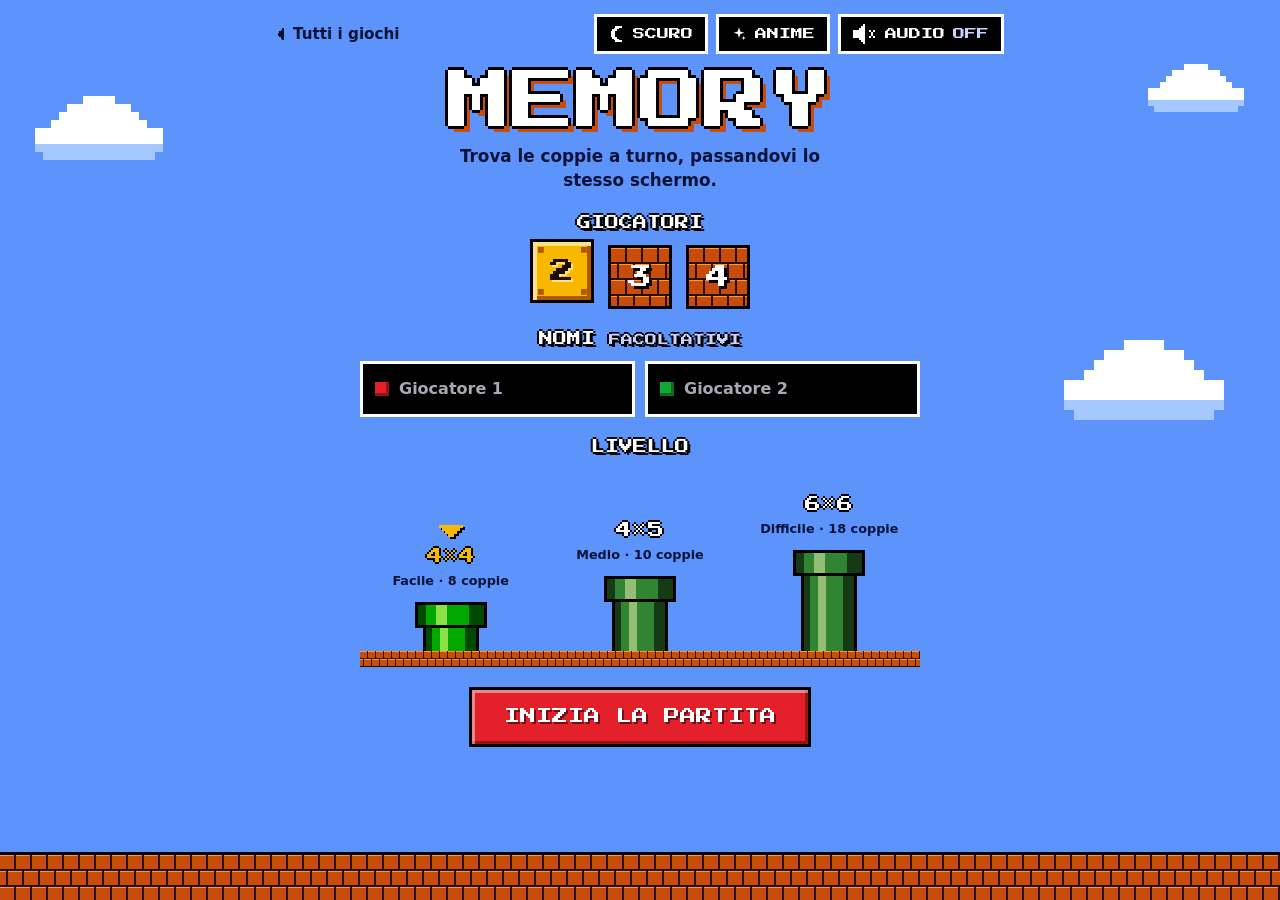
==== commit a9ac6721: "Pulsante modalità chiara/scura in tutte le pagine; versione anime chiara e flipper classico sotterra" ====
--- a/memory/index.html
+++ b/memory/index.html
@@ -29,6 +29,16 @@
 
       <!-- Audio: spento all'avvio. aria-pressed dice agli screen reader se è acceso -->
       <div class="topbar-actions">
+      <!-- Modalità chiara / scura: l'icona mostra dove si va (luna = passa allo scuro) -->
+      <button type="button" class="theme-toggle mode-toggle" data-mode-toggle>
+        <svg class="mode-icon-moon" viewBox="0 0 10 10" width="16" height="16" aria-hidden="true" shape-rendering="crispEdges">
+          <path fill="currentColor" d="M4 0h4v1H6v1H5v1H4v4h1v1h1v1h2v1H4V9H3V8H2V7H1V3h1V2h1V1h1z" />
+        </svg>
+        <svg class="mode-icon-sun" viewBox="0 0 10 10" width="16" height="16" aria-hidden="true" shape-rendering="crispEdges">
+          <path fill="currentColor" d="M4 3h2v1h1v2H6v1H4V6H3V4h1zM4 0h2v2H4zM4 8h2v2H4zM0 4h2v2H0zM8 4h2v2H8zM1 1h1v1H1zM8 1h1v1H8zM1 8h1v1H1zM8 8h1v1H8z" />
+        </svg>
+        <span class="mode-word" data-mode-label>Scuro</span>
+      </button>
       <!-- Cambia versione della sala: classica (platform 8-bit) o anime -->
       <button type="button" class="theme-toggle" data-theme-toggle="short">
         <svg viewBox="0 0 24 24" width="16" height="16" aria-hidden="true">
--- a/assets/sala-giochi.css
+++ b/assets/sala-giochi.css
@@ -60,21 +60,20 @@
   --coin: url("data:image/svg+xml,%3Csvg xmlns='http://www.w3.org/2000/svg' viewBox='0 0 8 14' shape-rendering='crispEdges'%3E%3Cpath fill='%23000' d='M2 0h4v1h1v1h1v10h-1v1h-1v1H2v-1H1v-1H0V2h1V1h1z'/%3E%3Cpath fill='%23f8b800' d='M2 1h4v1h1v10h-1v1H2v-1H1V2h1z'/%3E%3Cpath fill='%23fff3b0' d='M2 2h1v8H2z'/%3E%3Cpath fill='%23b05800' d='M4 3h1v8H4z'/%3E%3C/svg%3E");
 }
 
-/* Tema scuro: il livello sotterraneo */
-@media (prefers-color-scheme: dark) {
-  :root {
-    --sky: #000000;
-    --ceiling-height: 27px;
-    --ink: #ffffff;
-    --ink-soft: #c8d4ff;
-    --panel: #10183c;
-
-    --brick: #1c6cb4;
-    --brick-light: #6cc4ff;
-    --brick-dark: #062a50;
-
-    --bricks: url("data:image/svg+xml,%3Csvg xmlns='http://www.w3.org/2000/svg' viewBox='0 0 32 32' shape-rendering='crispEdges'%3E%3Crect width='32' height='32' fill='%231c6cb4'/%3E%3Cg fill='%236cc4ff'%3E%3Crect width='32' height='1'/%3E%3Crect y='16' width='32' height='1'/%3E%3C/g%3E%3Cg fill='%23000814'%3E%3Crect y='14' width='32' height='2'/%3E%3Crect y='30' width='32' height='2'/%3E%3Crect x='14' width='2' height='14'/%3E%3Crect x='30' width='2' height='14'/%3E%3Crect x='6' y='16' width='2' height='14'/%3E%3Crect x='22' y='16' width='2' height='14'/%3E%3C/g%3E%3C/svg%3E");
-  }
+/* Modalità scura della versione classica: il livello sotterraneo
+   (data-mode lo imposta assets/tema.js: segue il sistema o il pulsante Chiaro/Scuro) */
+:root[data-mode='dark']:not([data-theme='anime']) {
+  --sky: #000000;
+  --ceiling-height: 27px;
+  --ink: #ffffff;
+  --ink-soft: #c8d4ff;
+  --panel: #10183c;
+
+  --brick: #1c6cb4;
+  --brick-light: #6cc4ff;
+  --brick-dark: #062a50;
+
+  --bricks: url("data:image/svg+xml,%3Csvg xmlns='http://www.w3.org/2000/svg' viewBox='0 0 32 32' shape-rendering='crispEdges'%3E%3Crect width='32' height='32' fill='%231c6cb4'/%3E%3Cg fill='%236cc4ff'%3E%3Crect width='32' height='1'/%3E%3Crect y='16' width='32' height='1'/%3E%3C/g%3E%3Cg fill='%23000814'%3E%3Crect y='14' width='32' height='2'/%3E%3Crect y='30' width='32' height='2'/%3E%3Crect x='14' width='2' height='14'/%3E%3Crect x='30' width='2' height='14'/%3E%3Crect x='6' y='16' width='2' height='14'/%3E%3Crect x='22' y='16' width='2' height='14'/%3E%3C/g%3E%3C/svg%3E");
 }
 
 /* Chi porta data-player="N" riceve il colore del giocatore N */
@@ -115,8 +114,8 @@
 
 /* Nuvole sullo sfondo, solo negli spazi vuoti ai lati del contenuto
    (su schermi stretti non c'è posto: finirebbero sotto i testi) */
-@media (min-width: 1100px) and (prefers-color-scheme: light) {
-  body {
+@media (min-width: 1100px) {
+  :root[data-mode='light']:not([data-theme='anime']) body {
     background-image: var(--cloud), var(--cloud), var(--cloud);
     background-repeat: no-repeat;
     background-size: 128px 64px, 96px 48px, 160px 80px;
@@ -125,24 +124,22 @@
 }
 
 /* Sottoterra il soffitto è una fila di mattoni */
-@media (prefers-color-scheme: dark) {
-  body::before {
-    content: '';
-    flex: none;
-    height: 24px;
-    background: var(--bricks) 0 100% / 24px 24px repeat-x;
-    border-bottom: var(--border) solid var(--black);
-    image-rendering: pixelated;
-  }
+:root[data-mode='dark']:not([data-theme='anime']) body::before {
+  content: '';
+  flex: none;
+  height: 24px;
+  background: var(--bricks) 0 100% / 24px 24px repeat-x;
+  border-bottom: var(--border) solid var(--black);
+  image-rendering: pixelated;
 }
 
 /* Su telefono il soffitto è più sottile, per lasciare spazio alle carte */
-@media (prefers-color-scheme: dark) and (max-width: 480px) {
-  :root {
+@media (max-width: 480px) {
+  :root[data-mode='dark']:not([data-theme='anime']) {
     --ceiling-height: 15px;
   }
 
-  body::before {
+  :root[data-mode='dark']:not([data-theme='anime']) body::before {
     height: 12px;
     background-size: 12px 12px;
   }
@@ -158,10 +155,8 @@
   outline-offset: 4px;
 }
 
-@media (prefers-color-scheme: dark) {
-  :focus-visible {
-    outline-color: var(--gold);
-  }
+:root[data-mode='dark'] :focus-visible {
+  outline-color: var(--gold);
 }
 
 .visually-hidden {
--- a/assets/temi.css
+++ b/assets/temi.css
@@ -1,9 +1,9 @@
 /* =====================================================================
    TEMI DELLA SALA GIOCHI — parti comuni a tutte le pagine
-   Il tema attivo è scritto su <html data-theme="8bit|grimorio"> da assets/tema.js.
+   La versione attiva è scritta su <html data-theme="classica|anime"> da assets/tema.js.
    Qui ci sono: il pulsante per cambiare tema, i testi che cambiano col tema,
-   e font, colori e componenti di base del tema "Grimorio".
-   (Il tema 8-bit è in sala-giochi.css; il flipper ha il suo tema "abissi".)
+   il pulsante audio, e font, colori e componenti di base della versione anime.
+   (La versione classica 8-bit è in sala-giochi.css; il flipper ha in più il suo style.css.)
    ===================================================================== */
 
 /* Font del tema Grimorio (licenza SIL OFL, vedi fonts/OFL-*.txt) */
@@ -50,7 +50,84 @@
   flex: none;
 }
 
-/* ---------- Tema Grimorio: colori e base ---------- */
+/* ---------- Pulsante modalità chiara / scura ---------- */
+
+/* Mostra l'icona della modalità a cui si passa: luna se ora è chiaro, sole se ora è scuro */
+[data-mode='light'] .mode-icon-sun,
+[data-mode='dark'] .mode-icon-moon {
+  display: none;
+}
+
+/* ---------- Pulsante audio (Memory e flipper) ---------- */
+
+/* Altoparlante pixel con onde (acceso) o con una X (spento) */
+.sound-toggle {
+  display: inline-flex;
+  align-items: center;
+  gap: 8px;
+  min-height: 40px;
+  padding: 6px 12px;
+  border: 3px solid #ffffff;
+  background: #000000;
+  color: #ffffff;
+  font-family: 'Press Start 2P', ui-monospace, monospace;
+  font-size: 0.75rem;
+  text-transform: uppercase;
+  cursor: pointer;
+}
+
+.sound-toggle:hover {
+  background: #1b1b1b;
+}
+
+.sound-state::before {
+  content: 'off';
+  color: #c8d4ff;
+}
+
+.sound-toggle[aria-pressed='true'] {
+  border-color: #f8b800;
+}
+
+.sound-toggle[aria-pressed='true'] .sound-state::before {
+  content: 'on';
+  color: #f8b800;
+}
+
+.sound-toggle[aria-pressed='true'] .sound-mute,
+.sound-toggle[aria-pressed='false'] .sound-waves {
+  display: none;
+}
+
+/* Su telefono: solo icona e stato, la parola "Audio" resta per gli screen reader */
+@media (max-width: 480px) {
+  .sound-word {
+    position: absolute;
+    width: 1px;
+    height: 1px;
+    overflow: hidden;
+    clip-path: inset(50%);
+    white-space: nowrap;
+  }
+
+  .sound-toggle,
+  .theme-toggle {
+    padding: 6px 8px;
+    font-size: 0.6875rem;
+  }
+
+  /* Il pulsante chiaro/scuro diventa solo icona (il nome completo è nell'aria-label) */
+  .mode-word {
+    position: absolute;
+    width: 1px;
+    height: 1px;
+    overflow: hidden;
+    clip-path: inset(50%);
+    white-space: nowrap;
+  }
+}
+
+/* ---------- Versione anime: colori e base ---------- */
 
 :root[data-theme='anime'] {
   --g-bg: #151218;
@@ -61,7 +138,7 @@
   --g-surface-highest: #373439;
   --g-text: #e7e0e8;
   --g-text-soft: #e3bebd;
-  --g-muted: #aa8988;
+  --g-muted: #b99a99; /* almeno 4,5:1 anche sulle superfici più chiare */
   --g-line: #5b4040;
   --g-crimson: #b3122e;
   --g-crimson-soft: #ffb3b3;
@@ -183,6 +260,68 @@
   background: var(--g-surface-highest);
 }
 
+[data-theme='anime'] .sound-toggle {
+  border: 0;
+  border-radius: 12px;
+  background: var(--g-surface-high);
+  color: var(--g-text);
+  font-family: var(--g-display);
+  font-weight: 800;
+}
+
+[data-theme='anime'] .sound-state::before {
+  color: var(--g-muted);
+}
+
+[data-theme='anime'] .sound-toggle[aria-pressed='true'],
+[data-theme='anime'] .sound-toggle[aria-pressed='true'] .sound-state::before {
+  color: var(--g-emerald);
+}
+
+/* ---------- Versione anime in modalità chiara: pergamena, cremisi e oro scuro ---------- */
+
+:root[data-theme='anime'][data-mode='light'] {
+  --g-bg: #f6efe6;
+  --g-surface-lowest: #fffaf3;
+  --g-surface-low: #f3eadf;
+  --g-surface: #ede2d4;
+  --g-surface-high: #e4d6c4;
+  --g-surface-highest: #d9c7b1;
+  --g-text: #1d1418;
+  --g-text-soft: #4f3a3a;
+  --g-muted: #6b5252;
+  --g-line: #c4ab95;
+  --g-gold: #8f6700; /* oro scuro: leggibile come testo sulla pergamena */
+  --g-gold-deep: #6e5000;
+  --g-emerald: #007a45;
+  --g-emerald-deep: #005c34;
+
+  --player-0: #c8102e;
+  --player-1: #007a45;
+  --player-2: #8f6700;
+  --player-3: #5b3fc4;
+
+  color-scheme: light;
+}
+
+[data-theme='anime'][data-mode='light'] body {
+  background-image: radial-gradient(rgb(143 103 0 / 0.14) 1px, transparent 1.5px);
+}
+
+/* Sull'oro scuro il testo è bianco (sull'oro chiaro della modalità scura è quasi nero) */
+:root[data-theme='anime'][data-mode='light'] .button--primary,
+:root[data-theme='anime'][data-mode='light'] .level-cta,
+:root[data-theme='anime'][data-mode='light'] .launch-button,
+:root[data-theme='anime'][data-mode='light'] .hud-multiplier strong {
+  color: #ffffff;
+}
+
+:root[data-theme='anime'][data-mode='light'] .button--primary:hover,
+:root[data-theme='anime'][data-mode='light'] a.level:hover .level-cta,
+:root[data-theme='anime'][data-mode='light'] .launch-button:active {
+  background: #a87a00;
+}
+
 /* Sigillo riutilizzabile */
 [data-theme='anime'] .g-sigil {
   background: var(--g-sigil) center / contain no-repeat;
--- a/memory/style.css
+++ b/memory/style.css
@@ -27,10 +27,8 @@
   --board-offset: 300px; /* spazio occupato da HUD, intestazione e terreno */
 }
 
-@media (prefers-color-scheme: dark) {
-  :root {
-    --score-border: #34449a; /* sottoterra il nero non si stacca dallo sfondo */
-  }
+:root[data-mode='dark']:not([data-theme='anime']) {
+  --score-border: #34449a; /* sottoterra il nero non si stacca dallo sfondo */
 }
 
 /* ---------- 1. Impaginazione ---------- */
@@ -50,45 +48,6 @@
   display: flex;
   align-items: center;
   gap: 8px;
-}
-
-/* Pulsante audio: altoparlante pixel con onde (acceso) o con una X (spento) */
-.sound-toggle {
-  display: inline-flex;
-  align-items: center;
-  gap: 8px;
-  min-height: 40px;
-  padding: 6px 12px;
-  background: var(--black);
-  border: var(--border) solid var(--white);
-  color: var(--white);
-  font-family: var(--pixel);
-  font-size: 0.75rem;
-  text-transform: uppercase;
-  cursor: pointer;
-}
-
-.sound-toggle:hover {
-  background: #1b1b1b;
-}
-
-.sound-state::before {
-  content: 'off';
-  color: var(--panel-muted);
-}
-
-.sound-toggle[aria-pressed='true'] {
-  border-color: var(--gold);
-}
-
-.sound-toggle[aria-pressed='true'] .sound-state::before {
-  content: 'on';
-  color: var(--gold);
-}
-
-.sound-toggle[aria-pressed='true'] .sound-mute,
-.sound-toggle[aria-pressed='false'] .sound-waves {
-  display: none;
 }
 
 .back-link {
@@ -208,8 +167,8 @@
 
 .choice--count input:checked + .choice-body {
   background: var(--gold-block);
-  color: var(--white);
-  text-shadow: 3px 3px 0 var(--gold-dark), -1px -1px 0 var(--gold-dark);
+  color: #1d0f00; /* scuro sull'oro: il bianco sarebbe poco leggibile */
+  text-shadow: 2px 2px 0 var(--gold-light);
   box-shadow:
     inset 4px 4px 0 var(--gold-light),
     inset -4px -4px 0 var(--gold-dark);
@@ -837,30 +796,56 @@
     gap: 6px;
   }
 
-  .sound-word {
-    position: absolute;
-    width: 1px;
-    height: 1px;
-    overflow: hidden;
-    clip-path: inset(50%);
-    white-space: nowrap;
-  }
-
-  .sound-toggle,
-  .theme-toggle {
-    padding: 6px 8px;
-    font-size: 0.6875rem;
-  }
-
   :root {
     --ground-height: 32px;
     --board-offset: 315px;
   }
 
-  /* Con 3 o 4 giocatori i punteggi occupano due righe: il tavolo deve stringersi */
+  /* Con 3 o 4 giocatori i punteggi stanno su una riga sola, compatti: resta più spazio alle carte */
   .screen--game[data-players='3'],
   .screen--game[data-players='4'] {
-    --board-offset: 380px;
+    --board-offset: 340px;
+  }
+
+  .screen--game[data-players='3'] .scoreboard {
+    grid-template-columns: repeat(3, minmax(0, 1fr));
+  }
+
+  .screen--game[data-players='4'] .scoreboard {
+    grid-template-columns: repeat(4, minmax(0, 1fr));
+  }
+
+  .screen--game[data-players='3'] .score,
+  .screen--game[data-players='4'] .score {
+    gap: 4px 6px;
+    padding: 5px 6px;
+  }
+
+  .screen--game[data-players='3'] .score-name,
+  .screen--game[data-players='4'] .score-name {
+    font-size: 0.8125rem;
+  }
+
+  .screen--game[data-players='3'] .score-coins,
+  .screen--game[data-players='4'] .score-coins {
+    gap: 4px;
+    font-size: 0.75rem;
+  }
+
+  .screen--game[data-players='3'] .coin-icon,
+  .screen--game[data-players='4'] .coin-icon {
+    width: 9px;
+    height: 16px;
+  }
+
+  [data-theme='anime'] .screen--game[data-players='3'] .score-coins::before,
+  [data-theme='anime'] .screen--game[data-players='4'] .score-coins::before {
+    content: none; /* niente scritta "Punti": non c'è posto */
+  }
+
+  [data-theme='anime'] .screen--game[data-players='3'] .score-points,
+  [data-theme='anime'] .screen--game[data-players='4'] .score-points {
+    font-size: 1.125rem;
   }
 
   .game-title {
@@ -973,6 +958,59 @@
   }
 }
 
+/* Telefono in orizzontale: punteggi a sinistra, carte a destra alte quanto lo schermo */
+@media (orientation: landscape) and (max-height: 520px) {
+  :root {
+    --ground-height: 0px;
+    --board-offset: 76px;
+  }
+
+  .ground {
+    display: none;
+  }
+
+  .topbar {
+    padding-top: 6px;
+  }
+
+  .page {
+    max-width: none;
+    padding: 6px 16px 10px;
+  }
+
+  .screen--game {
+    display: grid;
+    grid-template-columns: minmax(200px, 1fr) auto;
+    gap: 16px;
+    align-items: start;
+  }
+
+  .screen--game[data-players] {
+    --board-offset: 76px;
+  }
+
+  .hud {
+    margin: 0;
+  }
+
+  /* Riquadri stretti: il giocatore di turno si riconosce dal colore */
+  .score-turn {
+    display: none;
+  }
+
+  .scoreboard,
+  .screen--game[data-players] .scoreboard {
+    grid-template-columns: repeat(2, minmax(0, 1fr));
+  }
+
+  /* Larghezza esplicita: in una colonna "auto" una percentuale non avrebbe un riferimento */
+  .board {
+    width: min(60vw, calc((100dvh - var(--board-offset)) * var(--columns) / var(--rows)));
+    min-width: 0;
+    margin: 0;
+  }
+}
+
 /* Chi ha attivato "riduci movimento" nel sistema vede cambi istantanei */
 @media (prefers-reduced-motion: reduce) {
   :root {
@@ -1006,23 +1044,6 @@
    ===================================================================== */
 
 /* ---------- Barra in alto ---------- */
-
-[data-theme='anime'] .sound-toggle {
-  border: 0;
-  border-radius: 12px;
-  background: var(--g-surface-high);
-  color: var(--g-text);
-  font-family: var(--g-display);
-  font-weight: 800;
-}
-
-[data-theme='anime'] .sound-toggle[aria-pressed='true'] {
-  color: var(--g-emerald);
-}
-
-[data-theme='anime'] .sound-toggle[aria-pressed='true'] .sound-state::before {
-  color: var(--g-emerald);
-}
 
 /* ---------- Impostazioni ---------- */
 
@@ -1160,6 +1181,7 @@
 /* ---------- Partita: pannello ---------- */
 
 [data-theme='anime'] .score {
+  color: var(--g-text);
   border: 2px solid transparent;
   border-radius: 14px;
   background: var(--g-surface-high);
@@ -1270,7 +1292,7 @@
 
 [data-theme='anime'] .card-name {
   background: rgb(15 13 18 / 0.85);
-  color: var(--g-text);
+  color: #e7e0e8; /* le carte restano scure anche in modalità chiara */
   font-family: var(--g-display);
   letter-spacing: 0.04em;
 }
@@ -1284,6 +1306,10 @@
 [data-theme='anime'] .card.is-matched .card-name {
   background: var(--player);
   color: #151218;
+}
+
+[data-theme='anime'][data-mode='light'] .card.is-matched .card-name {
+  color: #ffffff; /* i colori dei giocatori sono più scuri in modalità chiara */
 }
 
 @media (hover: hover) {
@@ -1316,7 +1342,7 @@
 }
 
 [data-theme='anime'] .turn-banner-name strong {
-  color: var(--g-gold);
+  color: #ecc246; /* la banda è sempre scura */
   text-decoration: underline;
   text-decoration-color: var(--g-crimson);
   text-decoration-thickness: 5px;
@@ -1367,3 +1393,20 @@
 [data-theme='anime'] .ranking-score::after {
   content: ' pt';
 }
+
+/* Telefoni molto stretti: barra in alto più compatta, così stanno tutti i pulsanti */
+@media (max-width: 400px) {
+  .topbar {
+    padding-right: 10px;
+    padding-left: 10px;
+  }
+
+  .topbar-actions {
+    gap: 4px;
+  }
+
+  .topbar .theme-toggle,
+  .topbar .sound-toggle {
+    padding: 6px;
+  }
+}
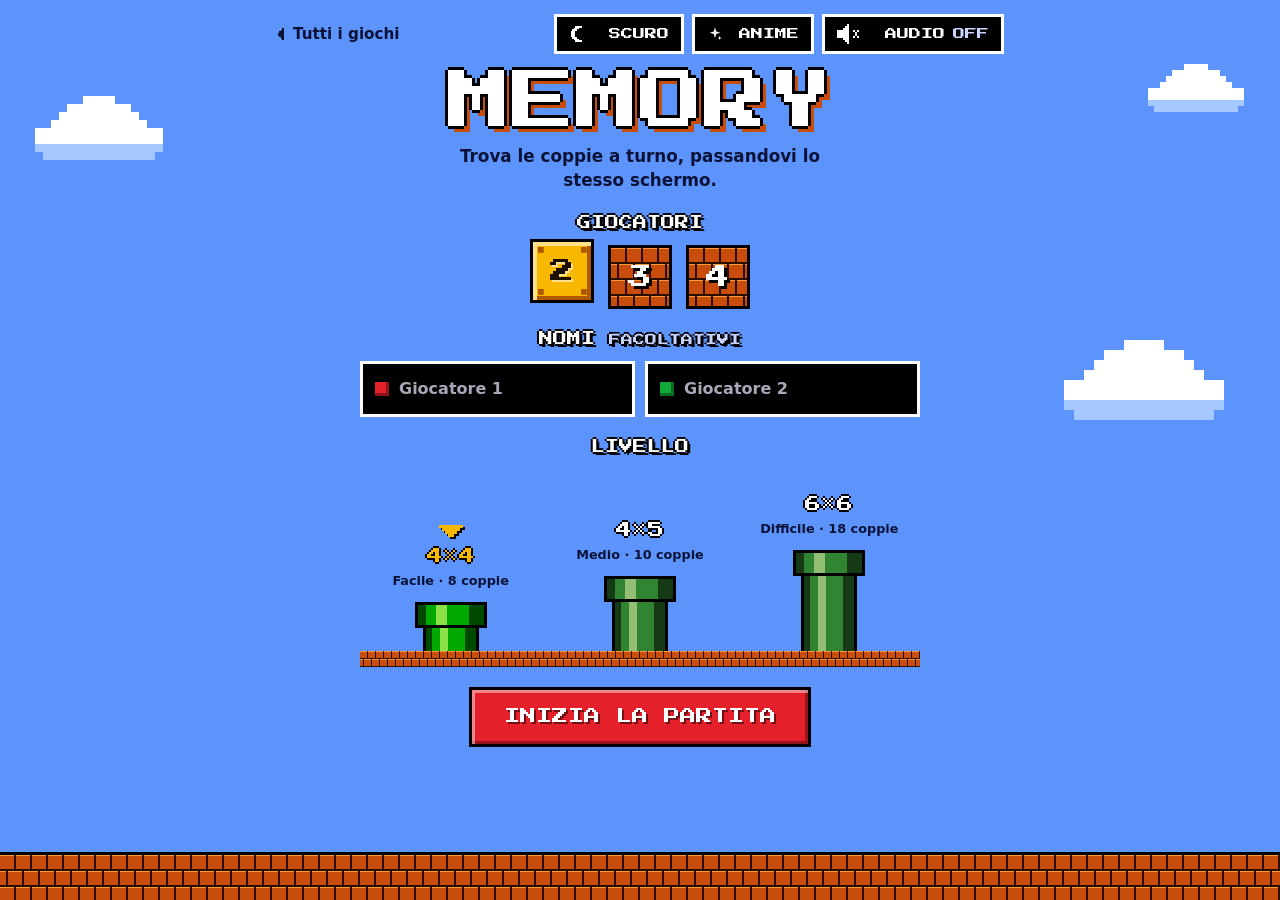
==== commit 3ab1b9a4: "Memory anime come le schermate Stitch Impostazioni, tavolo, cambio turno e classifica rifatti sul mo" ====
--- a/memory/index.html
+++ b/memory/index.html
@@ -16,9 +16,11 @@
     <link rel="stylesheet" href="../assets/sala-giochi.css" />
     <link rel="stylesheet" href="../assets/temi.css" />
     <link rel="stylesheet" href="style.css" />
+    <!-- Versione anime: barra in alto, barra di navigazione e icone (come le schermate di Stitch) -->
+    <script type="module" src="../assets/barre-anime.js"></script>
     <script type="module" src="js/main.js"></script>
   </head>
-  <body>
+  <body data-pagina="memory" data-titolo-anime="Grimoire Memory" data-radice="../">
     <header class="topbar">
       <a class="back-link" href="../">
         <svg class="pixel-icon" viewBox="0 0 6 8" width="9" height="12" aria-hidden="true">
@@ -37,14 +39,17 @@
         <svg class="mode-icon-sun" viewBox="0 0 10 10" width="16" height="16" aria-hidden="true" shape-rendering="crispEdges">
           <path fill="currentColor" d="M4 3h2v1h1v2H6v1H4V6H3V4h1zM4 0h2v2H4zM4 8h2v2H4zM0 4h2v2H0zM8 4h2v2H8zM1 1h1v1H1zM8 1h1v1H8zM1 8h1v1H1zM8 8h1v1H8z" />
         </svg>
-        <span class="mode-word" data-mode-label>Scuro</span>
+        <span class="icona-anime icona-luna" data-icona="luna"></span>
+          <span class="icona-anime icona-sole" data-icona="sole"></span>
+          <span class="mode-word" data-mode-label>Scuro</span>
       </button>
       <!-- Cambia versione della sala: classica (platform 8-bit) o anime -->
       <button type="button" class="theme-toggle" data-theme-toggle="short">
         <svg viewBox="0 0 24 24" width="16" height="16" aria-hidden="true">
           <path fill="currentColor" d="M12 2l1.9 6.1L20 10l-6.1 1.9L12 18l-1.9-6.1L4 10l6.1-1.9zM19 15l.9 2.1L22 18l-2.1.9L19 21l-.9-2.1L16 18l2.1-.9z" />
         </svg>
-        <span data-theme-label>Anime</span>
+        <span class="icona-anime" data-icona="scintilla" data-misura="18"></span>
+          <span data-theme-label>Anime</span>
       </button>
       <button type="button" id="sound-toggle" class="sound-toggle" aria-pressed="false">
         <svg class="pixel-icon" viewBox="0 0 12 10" width="24" height="20" aria-hidden="true">
@@ -52,7 +57,9 @@
           <path class="sound-waves" fill="currentColor" d="M8 3h1v4H8zM10 1h1v8h-1z" />
           <path class="sound-mute" fill="currentColor" d="M8 3h1v1H8zM10 3h1v1h-1zM9 4h1v2H9zM8 6h1v1H8zM10 6h1v1h-1z" />
         </svg>
-        <span class="sound-word">Audio</span>
+        <span class="icona-anime icona-audio" data-icona="audio"></span>
+          <span class="icona-anime icona-muto" data-icona="muto"></span>
+          <span class="sound-word">Audio</span>
         <span class="sound-state" aria-hidden="true"></span>
       </button>
       </div>
@@ -64,53 +71,84 @@
         <h1 id="setup-title" class="game-title pixel-text">Memory</h1>
         <p class="game-tagline">Trova le coppie a turno, passandovi lo stesso schermo.</p>
 
+        <!-- Versione anime: scheda d'apertura come nella schermata "Grimoire Memory" di Stitch -->
+        <div class="setup-hero only-anime">
+          <span class="anime-chip"><span data-icona="bacchetta" data-misura="14"></span> Antico rito di sfida</span>
+          <p class="setup-hero-title" aria-hidden="true">Preparazione del duello magico</p>
+          <p class="setup-hero-text">Scegli quanti maghi giocano e scrivi i vostri nomi: poi trovate le coppie a turno, passandovi lo stesso schermo.</p>
+        </div>
+
         <form id="setup-form" class="setup-form">
           <fieldset class="field">
-            <legend class="field-label pixel-text">Giocatori</legend>
+            <legend class="field-label pixel-text">
+              <span class="only-classica">Giocatori</span>
+              <span class="field-head only-anime"><span data-icona="gruppo"></span> Numero di maghi</span>
+              <span class="field-extra only-anime" data-partecipanti>2 partecipanti</span>
+            </legend>
             <div class="count-choices">
               <label class="choice choice--count">
                 <input type="radio" name="player-count" value="2" checked />
-                <span class="choice-body">2</span>
+                <span class="choice-body">2<span class="choice-sub only-anime"><span data-icona="fiamma" data-misura="12"></span> Duello</span></span>
               </label>
               <label class="choice choice--count">
                 <input type="radio" name="player-count" value="3" />
-                <span class="choice-body">3</span>
+                <span class="choice-body">3<span class="choice-sub only-anime"><span data-icona="fiamma" data-misura="12"></span> Triade</span></span>
               </label>
               <label class="choice choice--count">
                 <input type="radio" name="player-count" value="4" />
-                <span class="choice-body">4</span>
+                <span class="choice-body">4<span class="choice-sub only-anime"><span data-icona="fiamma" data-misura="12"></span> Fazione</span></span>
               </label>
             </div>
           </fieldset>
 
           <fieldset class="field">
-            <legend class="field-label pixel-text">Nomi <span class="field-hint">facoltativi</span></legend>
+            <legend class="field-label pixel-text">
+              <span class="only-classica">Nomi <span class="field-hint">facoltativi</span></span>
+              <span class="field-head only-anime"><span data-icona="scudo"></span> Profili dei maghi</span>
+              <span class="field-extra only-anime">Nomi facoltativi</span>
+            </legend>
             <div class="names">
               <label class="name-field" data-player="0">
                 <span class="player-cap" aria-hidden="true"></span>
+                <span class="name-head only-anime" aria-hidden="true"><span class="name-num">1</span> Primo mago <span class="name-ready">Pronto</span></span>
+                <span class="name-label only-anime" aria-hidden="true">Nome guerriero</span>
                 <span class="visually-hidden">Nome del giocatore 1</span>
+                <span class="name-pencil only-anime" data-icona="matita" data-misura="18"></span>
                 <input type="text" name="player-name" maxlength="16" placeholder="Giocatore 1" autocomplete="off" />
               </label>
               <label class="name-field" data-player="1">
                 <span class="player-cap" aria-hidden="true"></span>
+                <span class="name-head only-anime" aria-hidden="true"><span class="name-num">2</span> Secondo mago <span class="name-ready">Pronto</span></span>
+                <span class="name-label only-anime" aria-hidden="true">Nome guerriero</span>
                 <span class="visually-hidden">Nome del giocatore 2</span>
+                <span class="name-pencil only-anime" data-icona="matita" data-misura="18"></span>
                 <input type="text" name="player-name" maxlength="16" placeholder="Giocatore 2" autocomplete="off" />
               </label>
               <label class="name-field" data-player="2" hidden>
                 <span class="player-cap" aria-hidden="true"></span>
+                <span class="name-head only-anime" aria-hidden="true"><span class="name-num">3</span> Terzo mago <span class="name-ready">Pronto</span></span>
+                <span class="name-label only-anime" aria-hidden="true">Nome guerriero</span>
                 <span class="visually-hidden">Nome del giocatore 3</span>
+                <span class="name-pencil only-anime" data-icona="matita" data-misura="18"></span>
                 <input type="text" name="player-name" maxlength="16" placeholder="Giocatore 3" autocomplete="off" />
               </label>
               <label class="name-field" data-player="3" hidden>
                 <span class="player-cap" aria-hidden="true"></span>
+                <span class="name-head only-anime" aria-hidden="true"><span class="name-num">4</span> Quarto mago <span class="name-ready">Pronto</span></span>
+                <span class="name-label only-anime" aria-hidden="true">Nome guerriero</span>
                 <span class="visually-hidden">Nome del giocatore 4</span>
+                <span class="name-pencil only-anime" data-icona="matita" data-misura="18"></span>
                 <input type="text" name="player-name" maxlength="16" placeholder="Giocatore 4" autocomplete="off" />
               </label>
             </div>
           </fieldset>
 
           <fieldset class="field">
-            <legend class="field-label pixel-text">Livello</legend>
+            <legend class="field-label pixel-text">
+              <span class="only-classica">Livello</span>
+              <span class="field-head only-anime"><span data-icona="libro"></span> Spessore del grimorio</span>
+              <span class="field-extra field-extra--gold only-anime">Difficoltà</span>
+            </legend>
             <!-- Ogni livello è un tubo: più è alto, più è difficile -->
             <div class="pipe-choices">
               <label class="choice choice--pipe">
@@ -119,10 +157,14 @@
                   <svg class="pipe-marker pixel-icon" viewBox="0 0 8 4" width="24" height="12" aria-hidden="true">
                     <path fill="currentColor" d="M0 0h8v1h-1v1h-1v1h-1v1H3V3H2V2H1V1H0z" />
                   </svg>
+                  <span class="tome-icon tome-icon--facile only-anime" aria-hidden="true"><span class="tome-leaves">3☘</span><span data-icona="libro" data-misura="22"></span></span>
                   <span class="pipe-label">
                     <span class="pipe-size">4×4</span>
                     <span class="pipe-sub">Facile · 8 coppie</span>
+                    <span class="tome-title only-anime">Tomo a 3 foglie (4×4) <span class="tome-badge tome-badge--facile">Facile</span></span>
+                    <span class="tome-sub only-anime">16 carte arcane • 8 coppie gemelle</span>
                   </span>
+                  <span class="tome-radio only-anime" aria-hidden="true"></span>
                   <span class="pipe pipe--short" aria-hidden="true"></span>
                 </span>
               </label>
@@ -132,10 +174,14 @@
                   <svg class="pipe-marker pixel-icon" viewBox="0 0 8 4" width="24" height="12" aria-hidden="true">
                     <path fill="currentColor" d="M0 0h8v1h-1v1h-1v1h-1v1H3V3H2V2H1V1H0z" />
                   </svg>
+                  <span class="tome-icon tome-icon--medio only-anime" aria-hidden="true"><span class="tome-leaves">4☘</span><span data-icona="libro" data-misura="22"></span></span>
                   <span class="pipe-label">
                     <span class="pipe-size">4×5</span>
                     <span class="pipe-sub">Medio · 10 coppie</span>
+                    <span class="tome-title only-anime">Tomo rilegato (4×5) <span class="tome-badge tome-badge--medio">Medio</span></span>
+                    <span class="tome-sub only-anime">20 carte arcane • 10 coppie gemelle</span>
                   </span>
+                  <span class="tome-radio only-anime" aria-hidden="true"></span>
                   <span class="pipe pipe--medium" aria-hidden="true"></span>
                 </span>
               </label>
@@ -145,27 +191,51 @@
                   <svg class="pipe-marker pixel-icon" viewBox="0 0 8 4" width="24" height="12" aria-hidden="true">
                     <path fill="currentColor" d="M0 0h8v1h-1v1h-1v1h-1v1H3V3H2V2H1V1H0z" />
                   </svg>
+                  <span class="tome-icon tome-icon--esperto only-anime" aria-hidden="true"><span class="tome-leaves">5☘</span><span data-icona="libro" data-misura="22"></span></span>
                   <span class="pipe-label">
                     <span class="pipe-size">6×6</span>
                     <span class="pipe-sub">Difficile · 18 coppie</span>
+                    <span class="tome-title only-anime">Grimorio nero (6×6) <span class="tome-badge tome-badge--esperto">Esperto</span></span>
+                    <span class="tome-sub only-anime">36 carte proibite • 18 coppie sigillate</span>
                   </span>
+                  <span class="tome-radio only-anime" aria-hidden="true"></span>
                   <span class="pipe pipe--tall" aria-hidden="true"></span>
                 </span>
               </label>
             </div>
           </fieldset>
 
-          <button type="submit" class="button button--primary button--large start-button">Inizia la partita</button>
+          <!-- Versione anime: la regola del gioco in breve -->
+          <p class="setup-info only-anime">
+            <span data-icona="info"></span>
+            A ogni turno il mago gira due carte: se i personaggi sono uguali la coppia è sua e gioca ancora, altrimenti tocca al mago successivo.
+          </p>
+
+          <button type="submit" class="button button--primary button--large start-button">
+            <span class="only-anime" data-icona="bacchetta" data-misura="22"></span>
+            <span>Inizia la partita</span>
+            <span class="only-anime" data-icona="freccia" data-misura="22"></span>
+          </button>
         </form>
       </section>
 
       <!-- SCHERMATA 2: la partita -->
       <section id="game-screen" class="screen screen--game" aria-label="Partita in corso" hidden>
         <div class="hud">
+          <!-- Versione anime: intestazione "Tavolo degli incanti" con le mosse -->
+          <div class="board-head only-anime" aria-hidden="true">
+            <span class="board-head-icon" data-icona="bacchetta" data-misura="26"></span>
+            <span class="board-head-title">Tavolo degli incanti</span>
+            <span class="board-head-moves">Mosse <span data-mosse>0</span></span>
+          </div>
           <ul id="scoreboard" class="scoreboard" aria-label="Punteggi"></ul>
           <div class="hud-row">
             <p class="moves pixel-text">Mosse <span id="moves-count">0</span></p>
-            <button type="button" id="quit-button" class="button button--secondary button--small">Nuova partita</button>
+            <p class="hud-pairs only-anime"><span data-icona="carte" data-misura="18"></span> Coppie <span data-coppie>0/8</span></p>
+            <button type="button" id="quit-button" class="button button--secondary button--small">
+              <span class="only-anime" data-icona="rigioca" data-misura="18"></span>
+              Nuova partita
+            </button>
           </div>
           <p id="status" class="status" role="status" aria-live="polite"></p>
         </div>
@@ -178,13 +248,42 @@
 
       <!-- SCHERMATA 3: fine partita -->
       <section id="results-screen" class="screen screen--results" aria-labelledby="results-title" hidden>
+        <span class="anime-chip results-pill only-anime"><span data-icona="trofeo" data-misura="14"></span> Fine duello arcano • Memory</span>
         <h2 id="results-title" class="results-title pixel-text" tabindex="-1"></h2>
         <p id="results-summary" class="results-summary"></p>
+
+        <!-- Versione anime: tempo, mosse e precisione della partita appena finita -->
+        <dl class="results-stats only-anime">
+          <div class="results-stat">
+            <dt><span data-icona="orologio" data-misura="16"></span> Tempo</dt>
+            <dd data-statistica="tempo">0s</dd>
+          </div>
+          <div class="results-stat">
+            <dt><span data-icona="mosse" data-misura="16"></span> Mosse</dt>
+            <dd data-statistica="mosse">0</dd>
+          </div>
+          <div class="results-stat">
+            <dt><span data-icona="bersaglio" data-misura="16"></span> Precisione</dt>
+            <dd data-statistica="precisione">0%</dd>
+          </div>
+        </dl>
+
+        <div class="ranking-head only-anime">
+          <span class="ranking-head-title"><span data-icona="trofeo" data-misura="22"></span> Classifica cavalieri</span>
+          <span class="ranking-head-count"><span data-sfidanti>2</span> sfidanti</span>
+        </div>
         <ol id="ranking" class="ranking"></ol>
         <div class="results-actions">
-          <button type="button" id="replay-button" class="button button--primary button--large">Rigioca</button>
-          <button type="button" id="settings-button" class="button button--secondary">Cambia impostazioni</button>
-        </div>
+          <button type="button" id="replay-button" class="button button--primary button--large">
+            <span class="only-anime" data-icona="libro" data-misura="20"></span>
+            <span class="only-classica">Rigioca</span><span class="only-anime">Rigioca duello</span>
+          </button>
+          <button type="button" id="settings-button" class="button button--secondary">
+            <span class="only-anime" data-icona="bacchetta" data-misura="20"></span>
+            Cambia impostazioni
+          </button>
+        </div>
+        <a class="results-home only-anime" href="../"><span data-icona="gamepad" data-misura="18"></span> Torna alla sala giochi</a>
       </section>
     </main>
 
--- a/memory/style.css
+++ b/memory/style.css
@@ -746,6 +746,13 @@
   font-size: 0.875rem;
 }
 
+.ranking-who {
+  flex: 1;
+  display: grid;
+  gap: 2px;
+  min-width: 0;
+}
+
 .ranking-name {
   flex: 1;
   min-width: 0;
@@ -1039,173 +1046,491 @@
 
 /* =====================================================================
    VERSIONE ANIME (segue le schermate di Stitch "Grimoire Memory")
-   Stessa pagina e stessi elementi: cambiano solo colori, forme e font.
+   Le schede in più (intestazioni, statistiche…) sono nell'HTML con la
+   classe only-anime; qui ci sono colori, forme e impaginazione.
    I colori --g-* e il trifoglio --g-clover sono in ../assets/temi.css.
    ===================================================================== */
 
-/* ---------- Barra in alto ---------- */
+/* Elementi creati da ui.js che servono solo alla versione anime */
+:root:not([data-theme='anime']) :is(.score-avatar, .ranking-avatar, .ranking-pairs, .turn-banner-pill, .turn-banner-quote) {
+  display: none;
+}
+
+/* Il titolo pixel resta per i lettori di schermo; si vede quello della scheda */
+[data-theme='anime'] .game-title {
+  position: absolute;
+  width: 1px;
+  height: 1px;
+  overflow: hidden;
+  clip-path: inset(50%);
+  white-space: nowrap;
+}
+
+[data-theme='anime'] .game-tagline {
+  display: none;
+}
 
 /* ---------- Impostazioni ---------- */
 
-[data-theme='anime'] .game-title {
-  margin-top: 12px;
-  font-size: clamp(2.5rem, 12vw, 4.5rem);
-  text-transform: uppercase;
-}
-
-[data-theme='anime'] .game-tagline {
-  color: var(--g-text-soft);
-  font-weight: 500;
-}
-
+[data-theme='anime'] .setup-form {
+  gap: 28px;
+}
+
+/* Titoli dei gruppi: icona d'oro a sinistra, dettaglio a destra */
 [data-theme='anime'] .field-label {
+  display: flex;
+  align-items: center;
+  justify-content: space-between;
+  gap: 12px;
+  width: 100%;
+  margin: 0 0 14px;
   font-family: var(--g-display);
   font-size: 1.25rem;
-  font-weight: 800;
+  font-weight: 700;
   text-transform: none;
-}
-
-[data-theme='anime'] .field-hint {
-  font-family: var(--g-body);
-  font-size: 0.875rem;
-  font-weight: 600;
-  color: var(--g-muted);
+  letter-spacing: 0;
+}
+
+/* Numero di maghi: tre riquadri larghi, quello scelto cremisi */
+[data-theme='anime'] .count-choices {
+  display: grid;
+  grid-template-columns: repeat(3, 1fr);
+  gap: 10px;
 }
 
 [data-theme='anime'] .choice--count .choice-body {
-  width: 72px;
-  height: 64px;
+  display: grid;
+  place-items: center;
+  align-content: center;
+  gap: 2px;
+  width: 100%;
+  height: 72px;
   border: 0;
-  border-radius: 12px;
+  border-radius: var(--g-radius);
   background: var(--g-surface-high);
   color: var(--g-text);
   font-family: var(--g-display);
+  font-size: 1.5rem;
+  font-weight: 700;
+  text-shadow: none;
+  box-shadow: var(--g-shadow);
+  translate: none;
+}
+
+.choice-sub {
+  display: inline-flex;
+  align-items: center;
+  gap: 3px;
+  font-family: var(--g-body);
+  font-size: 0.75rem;
   font-weight: 800;
-  text-shadow: none;
-  box-shadow: none;
-  translate: none;
+  letter-spacing: 0.06em;
+  text-transform: uppercase;
 }
 
 [data-theme='anime'] .choice--count input:checked + .choice-body {
   background: var(--g-crimson);
+  color: #ffc3c2;
+  text-shadow: none;
+  box-shadow: 0 0 18px rgb(179 18 46 / 0.45), var(--g-shadow);
+  translate: none;
+}
+
+[data-theme='anime'] .choice input:focus-visible + .choice-body {
+  outline: 2px solid var(--g-gold);
+  outline-offset: 3px;
+}
+
+/* Profili dei maghi: una scheda per giocatore */
+[data-theme='anime'] .names {
+  grid-template-columns: 1fr;
+  gap: 16px;
+}
+
+[data-theme='anime'] .name-field {
+  display: grid;
+  grid-template-columns: auto 1fr;
+  grid-template-areas:
+    'head head'
+    'label label'
+    'pencil input';
+  gap: 10px 0;
+  padding: 18px;
+  border: 0;
+  border-radius: var(--g-radius);
+  background: var(--g-surface);
+  box-shadow: var(--g-shadow);
+  text-align: left;
+}
+
+[data-theme='anime'] .name-field:focus-within {
+  outline: none;
+}
+
+[data-theme='anime'] .name-field .player-cap {
+  display: none;
+}
+
+.name-head {
+  grid-area: head;
+  display: flex;
+  align-items: center;
+  gap: 10px;
+  margin-bottom: 4px;
+  font-family: var(--g-display);
+  font-size: 0.9375rem;
+  font-weight: 800;
+  letter-spacing: 0.08em;
+  text-transform: uppercase;
+  color: var(--g-text);
+}
+
+.name-num {
+  display: grid;
+  place-items: center;
+  width: 24px;
+  height: 24px;
+  border-radius: 50%;
+  background: var(--player);
   color: #ffffff;
-  text-shadow: none;
-  box-shadow: 0 8px 22px rgb(179 18 46 / 0.4);
-}
-
-[data-theme='anime'] .name-field {
-  border: 1px solid var(--g-line);
-  border-radius: 12px;
+  font-family: var(--g-body);
+  font-size: 0.75rem;
+  letter-spacing: 0;
+}
+
+.name-ready {
+  display: inline-flex;
+  align-items: center;
+  gap: 6px;
+  margin-left: auto;
+  font-family: var(--g-body);
+  font-size: 0.75rem;
+  font-weight: 700;
+  letter-spacing: 0.04em;
+  text-transform: none;
+  color: var(--g-emerald);
+}
+
+.name-ready::before {
+  content: '';
+  width: 6px;
+  height: 6px;
+  border-radius: 50%;
+  background: currentColor;
+}
+
+.name-label {
+  grid-area: label;
+  color: var(--g-text);
+  font-size: 0.875rem;
+  font-weight: 600;
+}
+
+.name-pencil {
+  grid-area: pencil;
+  display: grid;
+  place-items: center;
+  padding: 0 4px 0 14px;
+  border-radius: var(--g-radius-sm) 0 0 var(--g-radius-sm);
   background: var(--g-surface-lowest);
-}
-
-[data-theme='anime'] .name-field:focus-within {
-  border-color: var(--player);
-  outline: none;
-}
-
-[data-theme='anime'] .player-cap {
-  border-radius: 50%;
-  box-shadow: none;
+  color: var(--g-muted);
+}
+
+[data-theme='anime'] .name-field input {
+  grid-area: input;
+  padding: 14px 12px;
+  border-radius: 0 var(--g-radius-sm) var(--g-radius-sm) 0;
+  background: var(--g-surface-lowest);
+  color: var(--g-text);
+  font-size: 1.0625rem;
+}
+
+/* Il bordo del colore del giocatore attorno al campo, quando si scrive */
+[data-theme='anime'] .name-field:focus-within .name-pencil,
+[data-theme='anime'] .name-field:focus-within input {
+  box-shadow: 0 -2px 0 var(--player) inset;
 }
 
 [data-theme='anime'] .name-field input::placeholder {
   color: var(--g-muted);
 }
 
-/* I tubi diventano "tomi": tre schede, quella scelta bordata d'oro */
+/* Spessore del grimorio: tre righe, quella scelta con il segno di spunta */
 [data-theme='anime'] .pipe-choices {
-  gap: 10px;
+  grid-template-columns: 1fr;
+  gap: 12px;
   padding-bottom: 0;
 }
 
 [data-theme='anime'] .pipe-choices::after,
 [data-theme='anime'] .pipe,
-[data-theme='anime'] .pipe-marker {
+[data-theme='anime'] .pipe-marker,
+[data-theme='anime'] .pipe-size,
+[data-theme='anime'] .pipe-sub {
   display: none;
 }
 
 [data-theme='anime'] .choice--pipe .choice-body {
+  display: grid;
+  grid-template-columns: 56px 1fr 26px;
+  align-items: center;
+  gap: 14px;
+  height: 100%;
+  padding: 16px;
+  border: 0;
+  border-radius: var(--g-radius);
+  background: var(--g-surface);
+  box-shadow: var(--g-shadow);
+  text-align: left;
+}
+
+[data-theme='anime'] .choice--pipe input:checked + .choice-body {
+  background: var(--g-surface-high);
+}
+
+[data-theme='anime'] .pipe-label {
+  display: grid;
+  gap: 4px;
+}
+
+.tome-icon {
+  position: relative;
+  display: grid;
+  place-items: end center;
+  width: 56px;
+  height: 56px;
+  padding-bottom: 8px;
+  border-bottom: 3px solid currentColor;
+  border-radius: var(--g-radius-sm);
+  background: var(--g-surface-lowest);
+  color: var(--g-gold);
+}
+
+.tome-icon--medio { color: var(--g-emerald); }
+.tome-icon--esperto { color: var(--g-crimson-soft); }
+
+.tome-leaves {
+  position: absolute;
+  top: 4px;
+  right: 6px;
+  font-size: 0.6875rem;
+  font-weight: 800;
+}
+
+.tome-title {
+  display: flex;
+  flex-wrap: wrap;
+  align-items: center;
+  gap: 4px 8px;
+  font-family: var(--g-display);
+  font-size: 1.0625rem;
+  font-weight: 700;
+  line-height: 1.3;
+  color: var(--g-text);
+}
+
+.tome-badge {
+  padding: 2px 6px;
+  border-radius: 2px;
+  font-family: var(--g-body);
+  font-size: 0.625rem;
+  font-weight: 800;
+  letter-spacing: 0.06em;
+  text-transform: uppercase;
+}
+
+.tome-badge--facile { background: #00b56b; color: #00210f; }
+.tome-badge--medio { background: var(--g-surface-highest); color: var(--g-text-soft); }
+.tome-badge--esperto { background: var(--g-crimson); color: #ffffff; }
+
+.tome-sub {
+  color: var(--g-text-soft);
+  font-size: 0.875rem;
+  line-height: 1.4;
+}
+
+/* Il cerchio a destra: vuoto, oppure cremisi con la spunta */
+.tome-radio {
+  position: relative;
+  width: 26px;
+  height: 26px;
+  border-radius: 50%;
+  background: var(--g-surface-highest);
+}
+
+.choice--pipe input:checked + .choice-body .tome-radio {
+  background: var(--g-crimson);
+}
+
+.choice--pipe input:checked + .choice-body .tome-radio::after {
+  content: '';
+  position: absolute;
+  top: 6px;
+  left: 9px;
+  width: 6px;
+  height: 11px;
+  border: solid #ffffff;
+  border-width: 0 2px 2px 0;
+  rotate: 45deg;
+}
+
+.setup-info {
+  display: flex;
   gap: 10px;
-  height: 100%;
-  padding: 14px 10px;
-  border: 2px solid transparent;
-  border-radius: 14px;
-  background: var(--g-surface-high);
-}
-
-/* Icona del tomo: il trifoglio dei grimori */
-[data-theme='anime'] .choice--pipe .choice-body::before {
-  content: '';
-  width: 34px;
-  aspect-ratio: 1;
-  background: var(--g-clover) center / contain no-repeat;
-  opacity: 0.55;
-}
-
-[data-theme='anime'] .choice--pipe input:checked + .choice-body {
-  border-color: var(--g-gold);
-  background: var(--g-surface-highest);
-}
-
-[data-theme='anime'] .choice--pipe input:checked + .choice-body::before {
-  opacity: 1;
-}
-
-[data-theme='anime'] .pipe-size {
-  font-family: var(--g-display);
-  font-weight: 800;
-  color: var(--g-text);
-  text-shadow: none;
-}
-
-[data-theme='anime'] .choice--pipe input:checked + .choice-body .pipe-size {
+  margin: 0;
+  padding: 16px;
+  border-radius: var(--g-radius);
+  background: var(--g-surface-lowest);
+  color: var(--g-text-soft);
+  font-size: 0.9375rem;
+  line-height: 1.6;
+  text-align: left;
+}
+
+.setup-info .icona {
+  margin-top: 2px;
   color: var(--g-gold);
 }
 
-[data-theme='anime'] .pipe-sub {
-  color: var(--g-text-soft);
-}
-
 [data-theme='anime'] .start-button {
-  min-height: 64px;
+  display: flex;
+  align-items: center;
+  justify-content: space-between;
+  gap: 12px;
+  width: 100%;
+  min-height: 72px;
+  padding: 0 24px;
+  border-radius: var(--g-radius);
   background: var(--g-crimson);
   color: #ffffff;
-  font-size: 1.125rem;
+  font-size: 1.25rem;
+  letter-spacing: 0.08em;
+  box-shadow: 0 0 24px rgb(179 18 46 / 0.35), var(--g-shadow);
 }
 
 [data-theme='anime'] .start-button:hover {
   background: #cf1a3a;
 }
 
-/* ---------- Partita: pannello ---------- */
+/* Il testo sta al centro, fra la bacchetta e la freccia, e può andare a capo */
+[data-theme='anime'] .start-button > span:not([data-icona]) {
+  flex: 1;
+  min-width: 0;
+  white-space: normal;
+}
+
+/* ---------- Partita: intestazione, punteggi, messaggi ---------- */
+
+[data-theme='anime'] .hud {
+  gap: 12px;
+}
+
+.board-head {
+  display: flex;
+  align-items: center;
+  gap: 12px;
+  padding: 12px 16px;
+  border-radius: var(--g-radius);
+  background: var(--g-surface);
+  box-shadow: var(--g-shadow);
+}
+
+.board-head-icon {
+  color: var(--g-gold);
+}
+
+.board-head-title {
+  flex: 1;
+  font-family: var(--g-display);
+  font-size: 1.25rem;
+  font-weight: 700;
+  line-height: 1.2;
+  text-transform: uppercase;
+  color: var(--g-gold);
+}
+
+.board-head-moves {
+  display: flex;
+  align-items: center;
+  gap: 8px;
+  font-size: 0.75rem;
+  font-weight: 800;
+  letter-spacing: 0.1em;
+  text-transform: uppercase;
+  color: var(--g-text-soft);
+  white-space: nowrap;
+}
+
+.board-head-moves span {
+  min-width: 2.2ch;
+  padding: 4px 10px;
+  border-radius: 2px;
+  background: var(--g-surface-highest);
+  color: var(--g-emerald);
+  font-family: var(--g-display);
+  font-size: 1.25rem;
+  font-weight: 700; /* a 800 le cifre di Syne ("1", "0") si leggono male */
+  letter-spacing: 0;
+  text-align: center;
+  font-variant-numeric: tabular-nums;
+}
+
+[data-theme='anime'] .scoreboard {
+  gap: 10px;
+  padding-top: 12px; /* spazio per la pastiglia "Tocca a te!" */
+}
 
 [data-theme='anime'] .score {
+  position: relative;
+  grid-template-columns: auto 1fr;
+  grid-template-areas:
+    'avatar name'
+    'coins coins';
+  gap: 10px;
+  padding: 12px;
+  border: 0;
+  border-radius: var(--g-radius);
+  background: var(--g-surface);
+  box-shadow: var(--g-shadow);
   color: var(--g-text);
-  border: 2px solid transparent;
-  border-radius: 14px;
+  translate: none;
+}
+
+[data-theme='anime'] .score.is-current {
   background: var(--g-surface-high);
-  translate: none;
-}
-
-[data-theme='anime'] .score.is-current {
-  border-color: var(--g-gold);
-  background: var(--g-surface-highest);
-  box-shadow: 0 0 0 4px rgb(236 194 70 / 0.12);
+  box-shadow: 0 0 0 2px rgb(236 194 70 / 0.5), 0 0 22px rgb(236 194 70 / 0.22);
   text-shadow: none;
 }
 
-[data-theme='anime'] .score.is-current .player-cap {
-  background: var(--player);
+[data-theme='anime'] .score .player-cap {
+  display: none;
+}
+
+.score-avatar {
+  grid-area: avatar;
+  display: grid;
+  place-items: center;
+  width: 36px;
+  height: 36px;
+  border-radius: 50%;
+  background: color-mix(in srgb, var(--player) 22%, var(--g-surface-high));
+  color: var(--player);
 }
 
 [data-theme='anime'] .score-name {
   font-family: var(--g-display);
-  font-size: 1.05rem;
-  font-weight: 800;
-}
-
-/* Niente monete nella versione anime: "Punti" e il numero in oro */
+  font-size: 1rem;
+  font-weight: 700;
+}
+
+/* Riquadro "PUNTI 6": niente monete nella versione anime */
+[data-theme='anime'] .score-coins {
+  justify-content: space-between;
+  padding: 8px 10px;
+  border-radius: 2px;
+  background: var(--g-surface-lowest);
+}
+
 [data-theme='anime'] .score .coin-icon,
 [data-theme='anime'] .score-times {
   display: none;
@@ -1216,91 +1541,170 @@
   font-family: var(--g-body);
   font-size: 0.75rem;
   font-weight: 800;
+  letter-spacing: 0.1em;
+  text-transform: uppercase;
+  color: var(--g-text-soft);
+}
+
+[data-theme='anime'] .score-points {
+  font-family: var(--g-display);
+  font-size: 1.5rem;
+  font-weight: 700;
+  line-height: 1;
+  color: var(--g-text);
+}
+
+[data-theme='anime'] .score.is-current .score-points {
+  color: var(--g-gold);
+}
+
+/* "Tocca a te!": pastiglia cremisi sopra la scheda di chi gioca */
+[data-theme='anime'] .score-turn {
+  position: absolute;
+  top: -11px;
+  left: 8px;
+  display: inline-flex;
+  margin: 0;
+  padding: 3px 10px;
+  border-radius: 12px;
+  background: var(--g-crimson);
+  color: #ffffff;
+  font-family: var(--g-body);
+  font-size: 0.6875rem;
+  font-weight: 800;
   letter-spacing: 0.08em;
   text-transform: uppercase;
-  color: var(--g-muted);
-}
-
-[data-theme='anime'] .score-points {
-  margin-left: auto;
-  font-family: var(--g-display);
-  font-size: 1.5rem;
-  font-weight: 800;
-  color: var(--g-gold);
-}
-
-[data-theme='anime'] .score-turn {
-  order: -1;
-  margin: 0 6px 0 0;
-  padding: 3px 8px;
-  border-radius: 999px;
-  background: var(--g-crimson);
-  color: #ffffff;
-  font-family: var(--g-display);
+}
+
+[data-theme='anime'] .score-turn:empty {
+  display: none;
+}
+
+[data-theme='anime'] .moves {
+  display: none; /* le mosse sono nell'intestazione */
+}
+
+.hud-pairs {
+  display: inline-flex;
+  align-items: center;
+  gap: 8px;
+  margin: 0;
+  padding: 10px 14px;
+  border-radius: var(--g-radius-sm);
+  background: var(--g-surface);
+  color: var(--g-text-soft);
   font-size: 0.75rem;
   font-weight: 800;
-}
-
-[data-theme='anime'] .score-turn:empty {
-  display: none;
-}
-
-[data-theme='anime'] .moves {
+  letter-spacing: 0.1em;
+  text-transform: uppercase;
+}
+
+.hud-pairs .icona,
+.hud-pairs span {
+  color: var(--g-emerald);
+}
+
+[data-theme='anime'] #quit-button {
+  display: inline-flex;
+  align-items: center;
+  gap: 8px;
+  border-radius: var(--g-radius-sm);
+  background: var(--g-surface-highest);
+  box-shadow: var(--g-shadow);
+  font-family: var(--g-body);
+  letter-spacing: 0.1em;
+}
+
+/* Messaggi con il fulmine d'oro */
+[data-theme='anime'] .status {
+  display: flex;
+  align-items: center;
+  gap: 12px;
+  min-height: 52px;
+  padding: 10px 16px;
+  border: 0;
+  border-radius: var(--g-radius);
+  background: var(--g-surface);
+  box-shadow: var(--g-shadow);
+  color: var(--g-text);
+  text-align: left;
+}
+
+[data-theme='anime'] .status::before {
+  content: '';
+  flex: none;
+  width: 22px;
+  height: 22px;
+  background: var(--g-gold);
+  mask: url("data:image/svg+xml,%3Csvg xmlns='http://www.w3.org/2000/svg' viewBox='0 0 24 24' fill='none' stroke='black' stroke-width='2' stroke-linejoin='round'%3E%3Cpath d='M13 2 4.5 13.5H11L10 22l8.5-11.5H12z'/%3E%3C/svg%3E") center / contain no-repeat;
+}
+
+/* ---------- Carte: dorso con il trifoglio e "III foglie" ---------- */
+
+[data-theme='anime'] .card-face {
+  border: 0;
+  border-radius: var(--g-radius-sm);
+  box-shadow: var(--g-shadow);
+}
+
+/* Le carte restano scure anche in modalità chiara, come grimori */
+[data-theme='anime'] .card-back {
+  display: flex;
+  flex-direction: column;
+  align-items: center;
+  justify-content: center;
+  gap: 6%;
+  background: linear-gradient(160deg, #2c292f, #1d1b20);
+}
+
+[data-theme='anime'] .card-back::before {
+  content: '';
+  width: 34%;
+  aspect-ratio: 1;
+  background: var(--g-clover) center / contain no-repeat;
+}
+
+[data-theme='anime'] .card-back::after {
+  content: 'III foglie';
+  color: #e3bebd;
+  font-family: var(--g-display);
+  font-size: 14cqi;
+  font-weight: 700;
+  line-height: 1;
+  text-shadow: none;
+  translate: none;
+  white-space: nowrap;
+}
+
+/* Carte piccole: basta il trifoglio */
+@container (max-width: 64px) {
+  [data-theme='anime'] .card-back::after {
+    content: none;
+  }
+
+  [data-theme='anime'] .card-back::before {
+    width: 50%;
+  }
+}
+
+[data-theme='anime'] .card-front {
+  border: 3px solid var(--g-gold);
+  background: radial-gradient(circle at 50% 35%, #3b383e, #211f24);
+}
+
+/* Carta girata (non ancora in coppia): fascia d'oro come nella schermata Stitch */
+[data-theme='anime'] .card-name {
+  background: #ecc246;
+  color: #241a00;
   font-family: var(--g-display);
   font-weight: 800;
-  color: var(--g-text-soft);
-  text-shadow: none;
-}
-
-[data-theme='anime'] .moves span {
-  padding: 2px 8px;
-  border-radius: 6px;
-  background: var(--g-surface-high);
-  color: var(--g-emerald);
-}
-
-[data-theme='anime'] .status {
-  border: 0;
-  border-radius: 14px;
-  background: var(--g-surface);
-  color: var(--g-text);
-}
-
-/* ---------- Carte: grimori con il trifoglio d'oro ---------- */
-
-[data-theme='anime'] .card-face {
-  border: 2px solid var(--g-surface-highest);
-  border-radius: 12px;
-  box-shadow: none;
-}
-
-[data-theme='anime'] .card-back {
-  background:
-    var(--g-clover) center / 50% no-repeat,
-    linear-gradient(160deg, #2c292f, #1a171d);
-  border-color: #3b3236;
-}
-
-[data-theme='anime'] .card-back::after {
-  content: none; /* niente "?" del tema 8-bit */
-}
-
-[data-theme='anime'] .card-front {
+  letter-spacing: 0.04em;
+}
+
+[data-theme='anime'] .card.is-matched .card-front {
+  border-color: var(--player);
   background: radial-gradient(circle at 50% 35%, #3b383e, #211f24);
-  border-color: var(--g-gold);
-}
-
-[data-theme='anime'] .card-name {
-  background: rgb(15 13 18 / 0.85);
-  color: #e7e0e8; /* le carte restano scure anche in modalità chiara */
-  font-family: var(--g-display);
-  letter-spacing: 0.04em;
-}
-
-[data-theme='anime'] .card.is-matched .card-front {
-  background: radial-gradient(circle at 50% 35%, #3b383e, #211f24);
-  border: 3px solid var(--player);
-  box-shadow: 0 0 18px color-mix(in srgb, var(--player) 35%, transparent);
+  box-shadow: 0 0 16px color-mix(in srgb, var(--player) 40%, transparent);
 }
 
 [data-theme='anime'] .card.is-matched .card-name {
@@ -1312,9 +1716,21 @@
   color: #ffffff; /* i colori dei giocatori sono più scuri in modalità chiara */
 }
 
+/* Coppia trovata: il cerchio con la spunta in alto a destra */
+[data-theme='anime'] .card.is-matched .card-front::before {
+  content: '';
+  position: absolute;
+  top: 5%;
+  right: 5%;
+  width: 18%;
+  aspect-ratio: 1;
+  background: var(--g-emerald);
+  mask: url("data:image/svg+xml,%3Csvg xmlns='http://www.w3.org/2000/svg' viewBox='0 0 24 24' fill='none' stroke='black' stroke-width='2.4' stroke-linecap='round' stroke-linejoin='round'%3E%3Cpath d='M12 21a9 9 0 1 0 0-18 9 9 0 0 0 0 18zM8 12.5l3 3 5-6'/%3E%3C/svg%3E") center / contain no-repeat;
+}
+
 @media (hover: hover) {
   [data-theme='anime'] .card:not(.is-flipped):hover .card-back {
-    border-color: var(--g-gold);
+    box-shadow: 0 0 0 2px var(--g-gold), var(--g-shadow);
   }
 }
 
@@ -1325,62 +1741,258 @@
   background: var(--g-clover) center / contain no-repeat;
 }
 
-/* ---------- Banda "Tocca a …" ---------- */
+/* ---------- Cambio turno: una scheda al centro ---------- */
 
 [data-theme='anime'] .turn-banner {
-  background: linear-gradient(100deg, #3a0711, #1d1b20 60%);
-  border-block: 0;
-  box-shadow: 0 20px 50px rgb(0 0 0 / 0.6);
+  top: 50%;
+  left: 16px;
+  right: 16px;
+  gap: 12px;
+  max-width: 480px;
+  margin: 0 auto;
+  padding: 24px 20px;
+  border: 0;
+  border-radius: var(--g-radius);
+  background:
+    radial-gradient(ellipse 80% 70% at 50% 0%, rgb(179 18 46 / 0.45), transparent 70%),
+    #1d1b20;
+  box-shadow: 0 0 0 1px rgb(179 18 46 / 0.6), 0 24px 60px rgb(0 0 0 / 0.7);
+  translate: 0 -50%;
+}
+
+.turn-banner-pill {
+  display: inline-flex;
+  align-items: center;
+  gap: 6px;
+  padding: 4px 12px;
+  border-radius: 12px;
+  background: rgb(179 18 46 / 0.3);
+  color: #ffb3b3;
+  font-size: 0.75rem;
+  font-weight: 800;
+  letter-spacing: 0.1em;
+  text-transform: uppercase;
 }
 
 [data-theme='anime'] .turn-banner-name {
   font-family: var(--g-display);
-  font-size: clamp(1.75rem, 8vw, 3rem);
+  font-size: clamp(1.75rem, 8vw, 2.75rem);
   font-weight: 800;
-  color: #ffffff;
+  line-height: 1.2;
+  color: #ffffff; /* la scheda è sempre scura */
   text-shadow: none;
 }
 
 [data-theme='anime'] .turn-banner-name strong {
-  color: #ecc246; /* la banda è sempre scura */
+  color: #ecc246;
   text-decoration: underline;
   text-decoration-color: var(--g-crimson);
   text-decoration-thickness: 5px;
   text-underline-offset: 6px;
 }
 
-/* ---------- Classifica ---------- */
+[data-theme='anime'] .turn-banner-name strong::after {
+  content: '!';
+}
+
+.turn-banner-quote {
+  max-width: 32ch;
+  color: #e3bebd;
+  font-size: 0.9375rem;
+  font-style: italic;
+  line-height: 1.5;
+}
+
+/* ---------- Fine partita ---------- */
 
 [data-theme='anime'] .results-title {
-  font-size: clamp(2rem, 9vw, 3.25rem);
+  margin: 18px 0 10px;
+  font-size: clamp(2rem, 10vw, 3.5rem);
+  line-height: 1.05;
   text-transform: uppercase;
+  color: var(--g-gold);
+  text-shadow: 0 0 28px rgb(236 194 70 / 0.35);
+}
+
+/* Barretta d'oro sotto il vincitore */
+[data-theme='anime'] .results-title::after {
+  content: '';
+  display: block;
+  width: 120px;
+  height: 4px;
+  margin: 16px auto 0;
+  border-radius: 2px;
+  background: var(--g-gold);
 }
 
 [data-theme='anime'] .results-summary {
+  margin-bottom: 28px;
   color: var(--g-text-soft);
 }
 
+.results-stats {
+  display: grid;
+  grid-template-columns: repeat(3, 1fr);
+  gap: 8px;
+  width: 100%;
+  margin: 0 0 32px;
+}
+
+.results-stat {
+  padding: 14px 6px;
+  border-radius: var(--g-radius-sm);
+  background: var(--g-surface);
+  box-shadow: var(--g-shadow);
+}
+
+.results-stat dt {
+  display: flex;
+  align-items: center;
+  justify-content: center;
+  gap: 4px;
+  color: var(--g-text-soft);
+  font-size: 0.75rem;
+  font-weight: 800;
+  letter-spacing: 0.08em;
+  text-transform: uppercase;
+}
+
+.results-stat dd {
+  margin: 8px 0 0;
+  font-family: var(--g-display);
+  font-size: 1.375rem;
+  font-weight: 700;
+  color: var(--g-text);
+}
+
+.ranking-head {
+  display: flex;
+  align-items: center;
+  justify-content: space-between;
+  gap: 12px;
+  width: 100%;
+  margin-bottom: 14px;
+}
+
+.ranking-head-title {
+  display: inline-flex;
+  align-items: center;
+  gap: 10px;
+  font-family: var(--g-display);
+  font-size: 1.375rem;
+  font-weight: 700;
+  color: var(--g-text);
+}
+
+.ranking-head-title .icona {
+  color: var(--g-gold);
+}
+
+.ranking-head-count {
+  color: var(--g-text-soft);
+  font-size: 0.75rem;
+  font-weight: 800;
+  letter-spacing: 0.1em;
+  text-transform: uppercase;
+}
+
+[data-theme='anime'] .ranking {
+  gap: 12px;
+}
+
 [data-theme='anime'] .ranking-item {
-  border: 2px solid transparent;
-  border-radius: 14px;
-  background: var(--g-surface-high);
+  position: relative;
+  gap: 14px;
+  padding: 16px;
+  border: 0;
+  border-radius: var(--g-radius);
+  background: var(--g-surface);
+  box-shadow: var(--g-shadow);
   color: var(--g-text);
 }
 
 [data-theme='anime'] .ranking-item.is-winner {
-  border-color: var(--g-gold);
+  background: linear-gradient(100deg, rgb(236 194 70 / 0.12), transparent 60%), var(--g-surface-high);
+  box-shadow: var(--g-shadow);
+  color: var(--g-text);
+}
+
+[data-theme='anime'] .ranking-item .player-cap {
+  display: none;
+}
+
+/* Posizione: un numerino sull'angolo dell'avatar */
+[data-theme='anime'] .ranking-rank {
+  position: absolute;
+  top: 8px;
+  left: 56px;
+  z-index: 1;
+  display: grid;
+  place-items: center;
+  width: 22px;
+  height: 22px;
+  border-radius: 50%;
   background: var(--g-surface-highest);
-  box-shadow: none;
   color: var(--g-text);
-}
-
-[data-theme='anime'] .ranking-rank,
+  font-family: var(--g-body);
+  font-size: 0.6875rem;
+  font-weight: 800;
+}
+
+[data-theme='anime'] .ranking-item.is-winner .ranking-rank {
+  background: var(--g-crimson);
+  color: #ffffff;
+}
+
+.ranking-avatar {
+  display: grid;
+  flex: none;
+  place-items: center;
+  width: 52px;
+  height: 52px;
+  border-radius: var(--g-radius-sm);
+  background: var(--g-surface-highest);
+  color: var(--g-text-soft);
+}
+
+.ranking-item.is-winner .ranking-avatar {
+  background: var(--g-gold);
+  color: #241a00;
+}
+
+[data-theme='anime'] .ranking-name {
+  font-family: var(--g-display);
+  font-size: 1.25rem;
+  font-weight: 700;
+}
+
+.ranking-pairs {
+  color: var(--g-text-soft);
+  font-size: 0.875rem;
+}
+
+.ranking-item.is-winner .ranking-pairs {
+  color: var(--g-emerald);
+  font-weight: 700;
+}
+
 [data-theme='anime'] .ranking-score {
+  display: grid;
+  justify-items: end;
   font-family: var(--g-display);
-  font-weight: 800;
-}
-
-[data-theme='anime'] .ranking-item.is-winner .ranking-rank,
+  font-size: 1.5rem;
+  font-weight: 700;
+}
+
+[data-theme='anime'] .ranking-score::after {
+  content: 'Punti';
+  font-family: var(--g-body);
+  font-size: 0.6875rem;
+  letter-spacing: 0.1em;
+  text-transform: uppercase;
+  color: var(--g-text-soft);
+}
+
 [data-theme='anime'] .ranking-item.is-winner .ranking-score {
   color: var(--g-gold);
 }
@@ -1390,8 +2002,87 @@
   display: none;
 }
 
-[data-theme='anime'] .ranking-score::after {
-  content: ' pt';
+[data-theme='anime'] .results-actions {
+  display: grid;
+  width: 100%;
+  gap: 12px;
+}
+
+[data-theme='anime'] .results-actions .button {
+  display: inline-flex;
+  align-items: center;
+  justify-content: center;
+  gap: 10px;
+  min-height: 60px;
+  border-radius: var(--g-radius-sm);
+  letter-spacing: 0.1em;
+  box-shadow: var(--g-shadow);
+}
+
+[data-theme='anime'] #settings-button {
+  font-size: 0.9375rem;
+}
+
+[data-theme='anime'] #replay-button {
+  background: var(--g-crimson);
+  color: #ffffff;
+}
+
+[data-theme='anime'] #replay-button:hover {
+  background: #cf1a3a;
+}
+
+/* ---------- Telefono ---------- */
+
+@media (max-width: 480px) {
+  /* Con 3 o 4 maghi le schede dei punti sono strette: niente avatar, nome sopra e punti sotto */
+  [data-theme='anime'] .screen--game[data-players='3'] .score,
+  [data-theme='anime'] .screen--game[data-players='4'] .score {
+    grid-template-columns: 1fr;
+    grid-template-areas:
+      'name'
+      'coins';
+    gap: 6px;
+    padding: 8px;
+  }
+
+  [data-theme='anime'] .screen--game[data-players='3'] .score-avatar,
+  [data-theme='anime'] .screen--game[data-players='4'] .score-avatar {
+    display: none;
+  }
+
+  [data-theme='anime'] .screen--game[data-players='3'] .score-name,
+  [data-theme='anime'] .screen--game[data-players='4'] .score-name {
+    font-size: 0.875rem;
+  }
+
+  [data-theme='anime'] .screen--game[data-players='3'] .score-coins,
+  [data-theme='anime'] .screen--game[data-players='4'] .score-coins {
+    justify-content: center;
+    padding: 4px;
+  }
+
+  [data-theme='anime'] .screen--game[data-players='4'] .score-turn {
+    left: 4px;
+    padding: 2px 6px;
+    font-size: 0.5625rem;
+  }
+
+  .board-head-title {
+    font-size: 1rem;
+  }
+
+  [data-theme='anime'] .start-button {
+    min-height: 64px;
+    padding: 0 18px;
+    font-size: 1rem;
+    letter-spacing: 0.06em;
+  }
+
+  .name-head {
+    font-size: 0.8125rem;
+    letter-spacing: 0.06em;
+  }
 }
 
 /* Telefoni molto stretti: barra in alto più compatta, così stanno tutti i pulsanti */
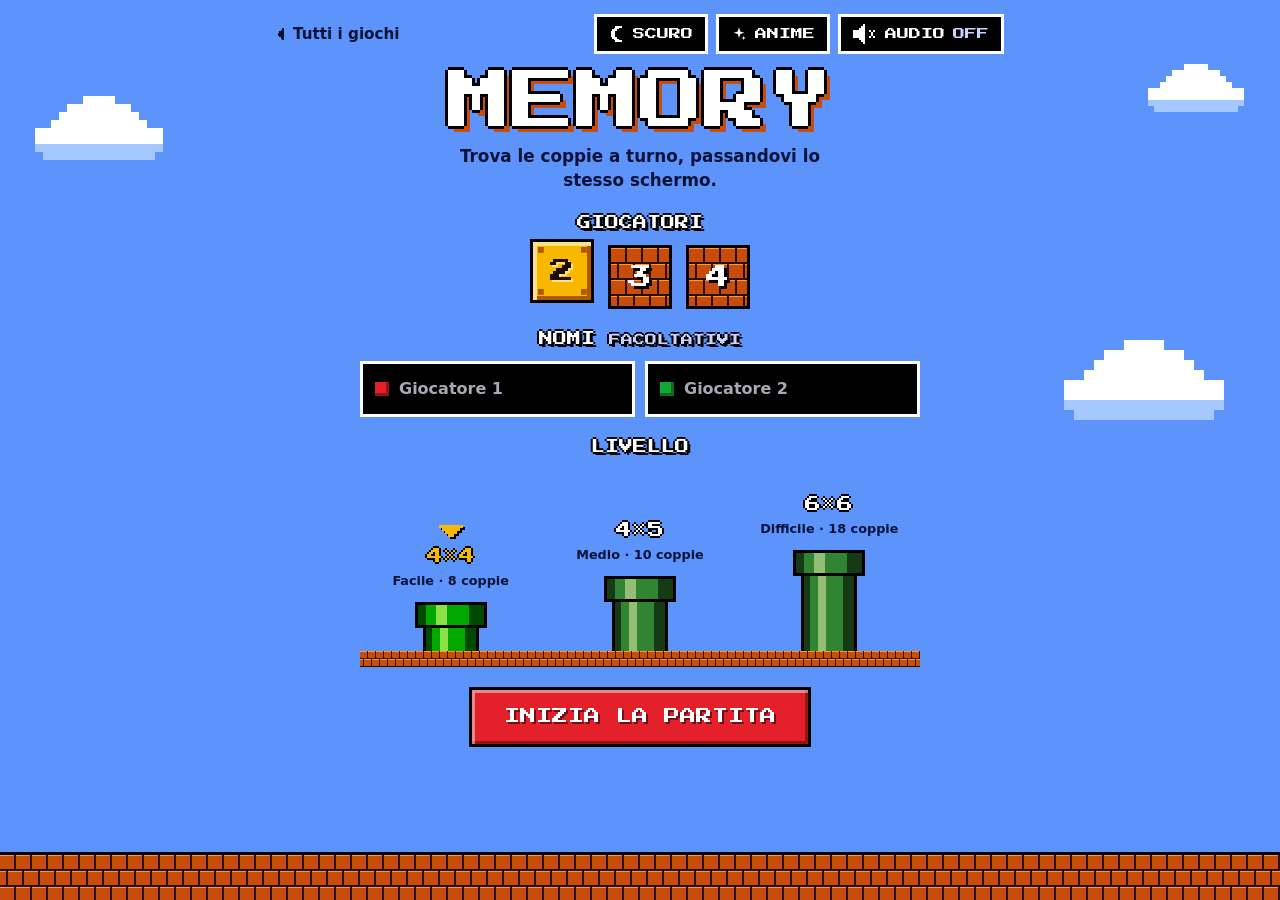
==== commit 728e5661: "Record del dispositivo: miglior tempo nel Memory e punteggio più alto nel flipper Salvati nel browse" ====
--- a/memory/index.html
+++ b/memory/index.html
@@ -251,6 +251,8 @@
         <span class="anime-chip results-pill only-anime"><span data-icona="trofeo" data-misura="14"></span> Fine duello arcano • Memory</span>
         <h2 id="results-title" class="results-title pixel-text" tabindex="-1"></h2>
         <p id="results-summary" class="results-summary"></p>
+        <!-- Record di questo dispositivo (salvato nel browser) -->
+        <p id="results-record" class="results-record" hidden></p>
 
         <!-- Versione anime: tempo, mosse e precisione della partita appena finita -->
         <dl class="results-stats only-anime">
--- a/assets/temi.css
+++ b/assets/temi.css
@@ -330,3 +330,423 @@
 [data-theme='anime'] .g-clover {
   background: var(--g-clover) center / contain no-repeat;
 }
+
+/* =====================================================================
+   VERSIONE ANIME — STRUTTURA DELLE SCHERMATE DI STITCH
+   Barra in alto e barra di navigazione in basso (create da assets/barre-anime.js),
+   pulsanti-icona, angoli piccoli (4–8 px) e ombre nette spostate.
+   ===================================================================== */
+
+:root[data-theme='anime'] {
+  --g-radius: 8px; /* schede grandi (rounded-xl di Stitch) */
+  --g-radius-sm: 4px; /* pulsanti e riquadri (rounded-lg di Stitch) */
+  --g-shadow: 3px 3px 0 #0d0b10; /* ombra netta spostata */
+  --g-appbar-height: 80px;
+  --g-nav-height: 64px;
+}
+
+:root[data-theme='anime'][data-mode='light'] {
+  --g-shadow: 3px 3px 0 rgb(29 20 24 / 0.18);
+}
+
+/* Spazio riservato alle due barre fisse */
+[data-theme='anime'] body {
+  padding-top: var(--g-appbar-height);
+  padding-bottom: calc(var(--g-nav-height) + env(safe-area-inset-bottom));
+}
+
+/* Le icone a linee compaiono solo nella versione anime, quelle pixel solo nella classica */
+:root:not([data-theme='anime']) .icona-anime {
+  display: none;
+}
+
+[data-theme='anime'] .icona-classica {
+  display: none;
+}
+
+/* ---------- Barra in alto ---------- */
+
+[data-theme='anime'] .topbar,
+.anime-appbar {
+  position: fixed;
+  top: 0;
+  right: 0;
+  left: 0;
+  z-index: 50;
+  display: flex;
+  align-items: center;
+  justify-content: space-between;
+  gap: 8px;
+  max-width: none;
+  height: var(--g-appbar-height);
+  margin: 0;
+  padding: 0 16px;
+  background: rgb(15 13 18 / 0.9);
+  backdrop-filter: blur(20px);
+  -webkit-backdrop-filter: blur(20px);
+  box-shadow: 0 4px 20px rgb(0 0 0 / 0.6);
+}
+
+[data-theme='anime'][data-mode='light'] .topbar,
+[data-theme='anime'][data-mode='light'] .anime-appbar {
+  background: rgb(255 250 243 / 0.9);
+  box-shadow: 0 4px 20px rgb(29 20 24 / 0.12);
+}
+
+/* Nella versione anime il link "Tutti i giochi" e il nome testuale lasciano posto al marchio */
+[data-theme='anime'] .topbar .back-link,
+[data-theme='anime'] .topbar .topbar-name,
+[data-theme='anime'] .hub-actions {
+  display: none;
+}
+
+.appbar-brand {
+  display: flex;
+  align-items: center;
+  gap: 8px;
+  min-width: 0;
+  color: inherit;
+  text-decoration: none;
+}
+
+.appbar-logo {
+  flex: none;
+  width: 32px;
+  height: 32px;
+  border-radius: var(--g-radius-sm);
+  background:
+    var(--g-clover) center / 70% no-repeat,
+    linear-gradient(155deg, #c2263f, #5e0918);
+  box-shadow: inset 0 0 0 2px rgb(236 194 70 / 0.6);
+}
+
+.appbar-texts {
+  display: flex;
+  flex-direction: column;
+  min-width: 0;
+}
+
+.appbar-kicker {
+  display: flex;
+  align-items: center;
+  gap: 6px;
+  font-family: var(--g-display);
+  font-size: 0.8125rem;
+  font-weight: 800;
+  line-height: 18px;
+  letter-spacing: 0.08em;
+  text-transform: uppercase;
+  color: var(--g-gold);
+  white-space: nowrap;
+}
+
+.appbar-dot {
+  width: 6px;
+  height: 6px;
+  border-radius: 50%;
+  background: var(--g-emerald);
+  box-shadow: 0 0 8px rgb(78 223 145 / 0.8);
+}
+
+.appbar-title {
+  overflow: hidden;
+  font-family: var(--g-display);
+  font-size: 1.25rem;
+  font-weight: 700;
+  line-height: 28px;
+  color: var(--g-text);
+  text-overflow: ellipsis;
+  white-space: nowrap;
+}
+
+/* Pulsanti-icona della barra: quadrati da 44 px, solo icona */
+[data-theme='anime'] .topbar-actions,
+.anime-appbar {
+  gap: 8px;
+}
+
+[data-theme='anime'] .topbar .theme-toggle,
+[data-theme='anime'] .topbar .sound-toggle,
+.anime-appbar .theme-toggle {
+  position: relative;
+  justify-content: center;
+  width: 44px;
+  min-width: 44px;
+  height: 44px;
+  min-height: 44px;
+  padding: 0;
+  border: 0;
+  border-radius: var(--g-radius-sm);
+  background: var(--g-surface-low);
+  color: var(--g-gold);
+}
+
+[data-theme='anime'] .topbar .sound-toggle {
+  order: 2;
+  color: var(--g-text-soft);
+}
+
+/* Il pulsante della versione è il quadratino rosa, come il "profilo" di Stitch */
+[data-theme='anime'] .topbar [data-theme-toggle] {
+  order: 3;
+  width: 36px;
+  min-width: 36px;
+  height: 36px;
+  min-height: 36px;
+  margin-left: 2px;
+  border-radius: 10px;
+  background: var(--g-crimson-soft);
+  color: #680014;
+}
+
+/* Le scritte dei pulsanti restano per gli screen reader, ma non si vedono */
+[data-theme='anime'] .topbar .theme-toggle span:not([data-icona]),
+[data-theme='anime'] .topbar .sound-toggle span:not([data-icona]),
+.anime-appbar .theme-toggle span:not([data-icona]) {
+  position: absolute;
+  width: 1px;
+  height: 1px;
+  overflow: hidden;
+  clip-path: inset(50%);
+  white-space: nowrap;
+}
+
+[data-theme='anime'] .topbar .theme-toggle > svg:not(.icona),
+[data-theme='anime'] .topbar .sound-toggle > svg:not(.icona),
+.anime-appbar .theme-toggle > svg:not(.icona) {
+  display: none;
+}
+
+/* Il pallino sull'audio: verde se acceso, cremisi se spento */
+[data-theme='anime'] .topbar .sound-toggle::after {
+  content: '';
+  position: absolute;
+  top: 8px;
+  right: 8px;
+  width: 8px;
+  height: 8px;
+  border-radius: 50%;
+  background: var(--g-crimson);
+  box-shadow: 0 0 0 1px #ffc3c2;
+}
+
+[data-theme='anime'] .topbar .sound-toggle[aria-pressed='true']::after {
+  background: var(--g-emerald);
+  box-shadow: 0 0 6px rgb(78 223 145 / 0.8);
+}
+
+[data-theme='anime'] .sound-toggle[aria-pressed='true'] .icona-muto,
+[data-theme='anime'] .sound-toggle[aria-pressed='false'] .icona-audio {
+  display: none;
+}
+
+/* Icone chiaro/scuro: luna se ora è chiaro, sole se ora è scuro */
+[data-mode='light'] .icona-sole,
+[data-mode='dark'] .icona-luna {
+  display: none;
+}
+
+/* ---------- Barra di navigazione in basso ---------- */
+
+.anime-nav {
+  position: fixed;
+  right: 0;
+  bottom: 0;
+  left: 0;
+  z-index: 50;
+  display: flex;
+  align-items: stretch;
+  justify-content: space-around;
+  height: calc(var(--g-nav-height, 64px) + env(safe-area-inset-bottom));
+  padding: 0 4px env(safe-area-inset-bottom);
+  background: rgb(15 13 18 / 0.95);
+  backdrop-filter: blur(20px);
+  -webkit-backdrop-filter: blur(20px);
+  box-shadow: 0 -4px 20px rgb(0 0 0 / 0.7);
+}
+
+/* Telefono in orizzontale: poco spazio in altezza, quindi barra in alto più bassa
+   e niente barra in basso (si torna all'elenco col logo) */
+@media (orientation: landscape) and (max-height: 520px) {
+  :root[data-theme='anime'] {
+    --g-appbar-height: 52px;
+    --g-nav-height: 0px;
+  }
+
+  .anime-nav {
+    display: none;
+  }
+
+  .appbar-kicker {
+    display: none;
+  }
+}
+
+[data-theme='anime'][data-mode='light'] .anime-nav {
+  background: rgb(255 250 243 / 0.95);
+  box-shadow: 0 -4px 20px rgb(29 20 24 / 0.12);
+}
+
+.anime-nav-item {
+  display: flex;
+  flex: 1;
+  flex-direction: column;
+  align-items: center;
+  justify-content: center;
+  gap: 2px;
+  max-width: 120px;
+  margin: 6px 2px;
+  border-top: 3px solid transparent;
+  border-radius: var(--g-radius-sm);
+  color: var(--g-text-soft);
+  font-family: var(--g-body);
+  font-size: 0.6875rem;
+  font-weight: 800;
+  letter-spacing: 0.1em;
+  text-decoration: none;
+  text-transform: uppercase;
+}
+
+.anime-nav-item.is-active {
+  border-top-color: var(--g-gold);
+  background: var(--g-surface-high);
+  color: var(--g-gold);
+}
+
+.anime-nav-item:hover {
+  color: var(--g-gold);
+}
+
+/* ---------- Componenti comuni ---------- */
+
+[data-theme='anime'] .button {
+  border-radius: var(--g-radius-sm);
+}
+
+/* Piccola etichetta con icona (gold, maiuscolo) */
+.anime-kicker {
+  display: inline-flex;
+  align-items: center;
+  gap: 4px;
+  font-family: var(--g-body);
+  font-size: 0.6875rem;
+  font-weight: 800;
+  letter-spacing: 0.1em;
+  text-transform: uppercase;
+  color: var(--g-gold);
+}
+
+/* Pastiglie: "Tocca a te!", "Prova", contatori */
+.anime-chip {
+  display: inline-flex;
+  align-items: center;
+  gap: 4px;
+  padding: 4px 10px;
+  border-radius: 12px;
+  background: var(--g-surface);
+  color: var(--g-gold);
+  font-family: var(--g-body);
+  font-size: 0.6875rem;
+  font-weight: 800;
+  letter-spacing: 0.1em;
+  text-transform: uppercase;
+}
+
+.anime-chip--emerald {
+  color: var(--g-emerald);
+}
+
+.anime-chip--crimson {
+  background: var(--g-crimson);
+  color: #ffc3c2;
+}
+
+.icona {
+  flex: none;
+}
+
+/* ---------- Pezzi comuni ai giochi (Memory e Flipper) ---------- */
+
+/* Scheda d'apertura delle impostazioni: pastiglia, titolo e testo, su fondo a puntini */
+.setup-hero {
+  display: grid;
+  justify-items: center;
+  gap: 10px;
+  width: 100%;
+  max-width: 560px;
+  margin: 8px 0 28px;
+  padding: 24px 20px;
+  border-radius: var(--g-radius);
+  background:
+    radial-gradient(rgb(255 255 255 / 0.05) 1px, transparent 1px) 0 0 / 14px 14px,
+    var(--g-surface-low);
+  box-shadow: var(--g-shadow);
+}
+
+.setup-hero .anime-chip {
+  background: var(--g-surface-high);
+}
+
+.setup-hero-title {
+  margin: 0;
+  font-family: var(--g-display);
+  font-size: clamp(1.5rem, 7vw, 2rem);
+  font-weight: 700;
+  line-height: 1.25;
+  color: var(--g-text);
+  text-wrap: balance;
+}
+
+.setup-hero-text {
+  max-width: 40ch;
+  margin: 0;
+  color: var(--g-text-soft);
+  line-height: 1.5;
+}
+
+.field-head {
+  display: inline-flex;
+  align-items: center;
+  gap: 8px;
+  color: var(--g-text);
+  text-align: left;
+}
+
+.field-head .icona {
+  color: var(--g-gold);
+}
+
+.field-extra {
+  font-family: var(--g-body);
+  font-size: 0.6875rem;
+  font-weight: 800;
+  letter-spacing: 0.1em;
+  text-transform: uppercase;
+  color: var(--g-text-soft);
+  white-space: nowrap;
+}
+
+.field-extra--gold {
+  color: var(--g-gold);
+}
+
+.results-pill {
+  margin-top: 8px;
+  padding: 6px 14px;
+  background: var(--g-surface-high);
+}
+
+.results-home {
+  display: inline-flex;
+  align-items: center;
+  gap: 8px;
+  margin-top: 22px;
+  color: var(--g-text-soft);
+  font-weight: 600;
+  text-decoration: none;
+}
+
+.results-home:hover {
+  color: var(--g-gold);
+}
+
--- a/memory/style.css
+++ b/memory/style.css
@@ -650,6 +650,45 @@
   100% { opacity: 0; translate: -50% -80%; }
 }
 
+/* Scintille attorno alle carte della coppia: 8 quadratini che volano verso l'esterno */
+.sparks {
+  position: absolute;
+  inset: 0;
+  z-index: 3;
+  pointer-events: none;
+}
+
+.spark {
+  position: absolute;
+  top: 50%;
+  left: 50%;
+  width: 12%;
+  aspect-ratio: 1;
+  margin: -6% 0 0 -6%;
+  background: #fff6dc;
+  box-shadow: 0 0 0 2px #f8b800;
+  opacity: 0;
+  animation: spark-burst 800ms cubic-bezier(0.2, 0.7, 0.3, 1) var(--flip-duration) forwards;
+}
+
+/* Prima ruota verso il suo angolo, poi si allontana dal centro */
+@keyframes spark-burst {
+  0% { opacity: 1; transform: rotate(var(--angle)) translateY(0) scale(1); }
+  60% { opacity: 1; }
+  100% { opacity: 0; transform: rotate(var(--angle)) translateY(-85cqi) scale(0.4); }
+}
+
+/* "+1" che vola verso il punteggio */
+.point-fly {
+  position: fixed;
+  z-index: 30;
+  color: #ffd84a;
+  font-family: var(--pixel);
+  font-size: 1.25rem;
+  text-shadow: 2px 2px 0 #000000;
+  pointer-events: none;
+}
+
 /* ---------- 6. Banda "Tocca a …" ---------- */
 
 .turn-banner {
@@ -675,7 +714,7 @@
   line-height: 1.4;
   color: var(--white);
   text-transform: uppercase;
-  overflow-wrap: anywhere;
+  overflow-wrap: break-word; /* va a capo dentro una parola solo se non ci sta intera */
   text-wrap: balance;
   text-shadow: 4px 4px 0 var(--player);
 }
@@ -710,7 +749,7 @@
   font-size: clamp(1.5rem, 7vw, 2.5rem);
   line-height: 1.25;
   outline: none;
-  overflow-wrap: anywhere;
+  overflow-wrap: break-word; /* va a capo dentro una parola solo se non ci sta intera */
   text-wrap: balance;
 }
 
@@ -757,7 +796,7 @@
   flex: 1;
   min-width: 0;
   font-weight: 700;
-  overflow-wrap: anywhere;
+  overflow-wrap: break-word; /* va a capo dentro una parola solo se non ci sta intera */
 }
 
 .ranking-score {
@@ -779,6 +818,22 @@
     inset -4px -4px 0 var(--gold-dark);
 }
 
+/* Record del dispositivo, sotto il riassunto della partita */
+.results-record {
+  margin: -8px 0 24px;
+  padding: 8px 14px;
+  background: var(--black, #000000);
+  border: 3px solid var(--gold, #f8b800);
+  color: var(--gold, #f8b800);
+  font-weight: 700;
+}
+
+.results-record.is-new {
+  background: var(--gold, #f8b800);
+  border-color: #000000;
+  color: #1d0f00;
+}
+
 .results-actions {
   display: flex;
   flex-wrap: wrap;
@@ -1034,8 +1089,13 @@
     display: none;
   }
 
-  .turn-banner.is-visible {
-    animation-name: banner-fade;
+  .turn-banner.is-visible,
+  [data-theme='anime'] .turn-banner.is-visible {
+    animation: banner-fade 1500ms ease forwards;
+  }
+
+  .turn-banner-slash {
+    display: none;
   }
 
   @keyframes banner-fade {
@@ -1052,7 +1112,7 @@
    ===================================================================== */
 
 /* Elementi creati da ui.js che servono solo alla versione anime */
-:root:not([data-theme='anime']) :is(.score-avatar, .ranking-avatar, .ranking-pairs, .turn-banner-pill, .turn-banner-quote) {
+:root:not([data-theme='anime']) :is(.score-avatar, .ranking-avatar, .ranking-pairs, .turn-banner-pill, .turn-banner-quote, .turn-banner-slash) {
   display: none;
 }
 
@@ -1228,6 +1288,7 @@
 
 .name-pencil {
   grid-area: pencil;
+  align-self: stretch; /* alta quanto il campo: la scheda classica centra in verticale */
   display: grid;
   place-items: center;
   padding: 0 4px 0 14px;
@@ -1741,6 +1802,21 @@
   background: var(--g-clover) center / contain no-repeat;
 }
 
+/* Scintille d'oro rotonde, con un alone */
+[data-theme='anime'] .spark {
+  border-radius: 50%;
+  background: #ffe08e;
+  box-shadow: 0 0 8px 2px rgb(236 194 70 / 0.8);
+}
+
+[data-theme='anime'] .point-fly {
+  color: #ecc246;
+  font-family: var(--g-display);
+  font-size: 1.75rem;
+  font-weight: 700;
+  text-shadow: 0 0 12px rgb(236 194 70 / 0.7), 0 2px 0 #0d0b10;
+}
+
 /* ---------- Cambio turno: una scheda al centro ---------- */
 
 [data-theme='anime'] .turn-banner {
@@ -1774,6 +1850,49 @@
   text-transform: uppercase;
 }
 
+
+/* Colpo di spada: la scheda si apre lungo una diagonale, dietro a un fendente d'oro */
+@keyframes slash-reveal {
+  0% { clip-path: polygon(-30% 0, -30% 0, -50% 100%, -50% 100%); scale: 1.04; }
+  100% { clip-path: polygon(-30% 0, 130% 0, 110% 100%, -50% 100%); scale: 1; }
+}
+
+@keyframes slash-sweep {
+  0% { left: -40%; opacity: 1; }
+  70% { left: 115%; opacity: 1; }
+  100% { left: 115%; opacity: 0; }
+}
+
+.turn-banner-slash {
+  position: absolute;
+  top: -10%;
+  bottom: -10%;
+  left: -40%;
+  z-index: 2;
+  width: 3px;
+  background: #fff3c4;
+  box-shadow: 0 0 14px 4px rgb(236 194 70 / 0.9);
+  rotate: 11deg;
+  opacity: 0;
+  pointer-events: none;
+}
+
+/* Entra con il fendente (circa 0,4 s), resta, poi svanisce */
+[data-theme='anime'] .turn-banner.is-visible {
+  animation:
+    slash-reveal 420ms cubic-bezier(0.3, 0.7, 0.3, 1) both,
+    banner-hold 1800ms linear forwards;
+}
+
+[data-theme='anime'] .turn-banner.is-visible .turn-banner-slash {
+  animation: slash-sweep 560ms cubic-bezier(0.3, 0.7, 0.3, 1) forwards;
+}
+
+@keyframes banner-hold {
+  0%, 85% { opacity: 1; }
+  100% { opacity: 0; }
+}
+
 [data-theme='anime'] .turn-banner-name {
   font-family: var(--g-display);
   font-size: clamp(1.75rem, 8vw, 2.75rem);
@@ -1828,6 +1947,24 @@
 [data-theme='anime'] .results-summary {
   margin-bottom: 28px;
   color: var(--g-text-soft);
+}
+
+/* Record: pastiglia scura, cremisi quando è nuovo (come "Nuovo record" di Stitch) */
+[data-theme='anime'] .results-record {
+  margin: -12px 0 28px;
+  padding: 8px 16px;
+  border: 0;
+  border-radius: 12px;
+  background: var(--g-surface-high);
+  color: var(--g-text-soft);
+  font-size: 0.875rem;
+  box-shadow: var(--g-shadow);
+}
+
+[data-theme='anime'] .results-record.is-new {
+  background: var(--g-crimson);
+  color: #ffffff;
+  box-shadow: 0 0 20px rgb(179 18 46 / 0.45), var(--g-shadow);
 }
 
 .results-stats {
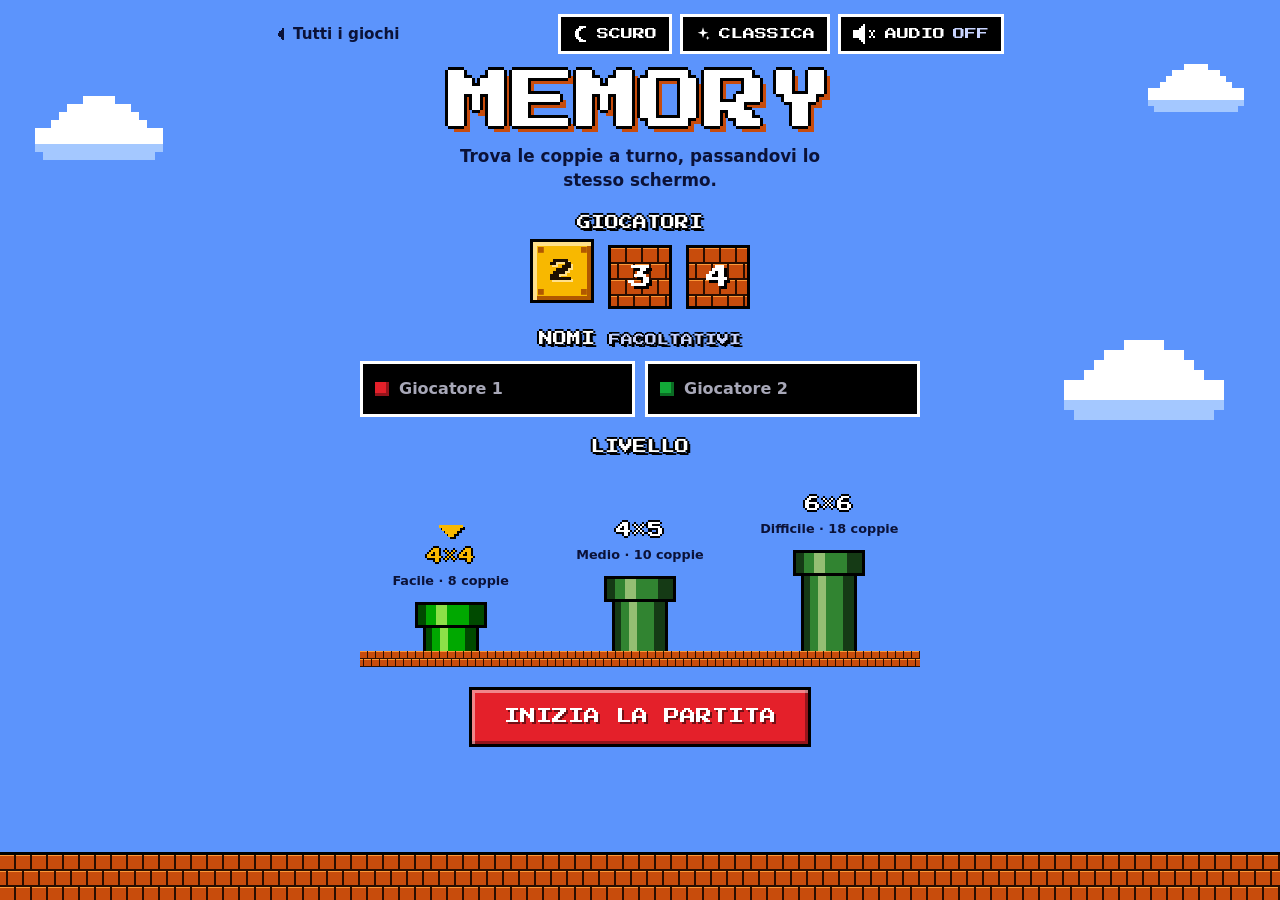
==== commit 2953fd08: "Terza versione Simpson: menu delle versioni, stile comune e pagina iniziale Il pulsante della versio" ====
--- a/memory/index.html
+++ b/memory/index.html
@@ -15,6 +15,7 @@
     <script src="../assets/tema.js"></script>
     <link rel="stylesheet" href="../assets/sala-giochi.css" />
     <link rel="stylesheet" href="../assets/temi.css" />
+    <link rel="stylesheet" href="../assets/simpson.css" />
     <link rel="stylesheet" href="style.css" />
     <!-- Versione anime: barra in alto, barra di navigazione e icone (come le schermate di Stitch) -->
     <script type="module" src="../assets/barre-anime.js"></script>
@@ -29,7 +30,7 @@
         Tutti i giochi
       </a>
 
-      <!-- Audio: spento all'avvio. aria-pressed dice agli screen reader se è acceso -->
+      <!-- Audio: apre il pannello con l'interruttore e il volume (assets/pannello-audio.js) -->
       <div class="topbar-actions">
       <!-- Modalità chiara / scura: l'icona mostra dove si va (luna = passa allo scuro) -->
       <button type="button" class="theme-toggle mode-toggle" data-mode-toggle>
@@ -51,7 +52,7 @@
         <span class="icona-anime" data-icona="scintilla" data-misura="18"></span>
           <span data-theme-label>Anime</span>
       </button>
-      <button type="button" id="sound-toggle" class="sound-toggle" aria-pressed="false">
+      <button type="button" id="sound-toggle" class="sound-toggle" data-on="false">
         <svg class="pixel-icon" viewBox="0 0 12 10" width="24" height="20" aria-hidden="true">
           <path fill="currentColor" d="M0 3h2V3h1V2h1V1h1V0h1v10H5V9H4V8H3V7H0z" />
           <path class="sound-waves" fill="currentColor" d="M8 3h1v4H8zM10 1h1v8h-1z" />
@@ -81,7 +82,7 @@
         <form id="setup-form" class="setup-form">
           <fieldset class="field">
             <legend class="field-label pixel-text">
-              <span class="only-classica">Giocatori</span>
+              <span class="not-anime">Giocatori</span>
               <span class="field-head only-anime"><span data-icona="gruppo"></span> Numero di maghi</span>
               <span class="field-extra only-anime" data-partecipanti>2 partecipanti</span>
             </legend>
@@ -103,7 +104,7 @@
 
           <fieldset class="field">
             <legend class="field-label pixel-text">
-              <span class="only-classica">Nomi <span class="field-hint">facoltativi</span></span>
+              <span class="not-anime">Nomi <span class="field-hint">facoltativi</span></span>
               <span class="field-head only-anime"><span data-icona="scudo"></span> Profili dei maghi</span>
               <span class="field-extra only-anime">Nomi facoltativi</span>
             </legend>
@@ -145,7 +146,7 @@
 
           <fieldset class="field">
             <legend class="field-label pixel-text">
-              <span class="only-classica">Livello</span>
+              <span class="not-anime">Livello</span>
               <span class="field-head only-anime"><span data-icona="libro"></span> Spessore del grimorio</span>
               <span class="field-extra field-extra--gold only-anime">Difficoltà</span>
             </legend>
@@ -278,7 +279,7 @@
         <div class="results-actions">
           <button type="button" id="replay-button" class="button button--primary button--large">
             <span class="only-anime" data-icona="libro" data-misura="20"></span>
-            <span class="only-classica">Rigioca</span><span class="only-anime">Rigioca duello</span>
+            <span class="not-anime">Rigioca</span><span class="only-anime">Rigioca duello</span>
           </button>
           <button type="button" id="settings-button" class="button button--secondary">
             <span class="only-anime" data-icona="bacchetta" data-misura="20"></span>
--- a/assets/temi.css
+++ b/assets/temi.css
@@ -23,9 +23,17 @@
 
 /* ---------- Testi diversi a seconda del tema ---------- */
 
-/* <span class="only-8bit">Gioca</span><span class="only-grimorio">Apri il grimorio</span> */
+/* <span class="only-classica">Gioca</span><span class="only-anime">Apri grimorio</span><span class="only-simpson">Gioca!</span>
+   Ogni testo si vede solo nella sua versione. */
 [data-theme='anime'] .only-classica,
-:root:not([data-theme='anime']) .only-anime {
+[data-theme='simpson'] .only-classica,
+:root:not([data-theme='anime']) .only-anime,
+:root:not([data-theme='simpson']) .only-simpson {
+  display: none !important;
+}
+
+/* Testi uguali nella classica e nei Simpson, diversi solo nell'anime */
+[data-theme='anime'] .not-anime {
   display: none !important;
 }
 
@@ -85,17 +93,17 @@
   color: #c8d4ff;
 }
 
-.sound-toggle[aria-pressed='true'] {
+.sound-toggle[data-on='true'] {
   border-color: #f8b800;
 }
 
-.sound-toggle[aria-pressed='true'] .sound-state::before {
+.sound-toggle[data-on='true'] .sound-state::before {
   content: 'on';
   color: #f8b800;
 }
 
-.sound-toggle[aria-pressed='true'] .sound-mute,
-.sound-toggle[aria-pressed='false'] .sound-waves {
+.sound-toggle[data-on='true'] .sound-mute,
+.sound-toggle[data-on='false'] .sound-waves {
   display: none;
 }
 
@@ -273,8 +281,8 @@
   color: var(--g-muted);
 }
 
-[data-theme='anime'] .sound-toggle[aria-pressed='true'],
-[data-theme='anime'] .sound-toggle[aria-pressed='true'] .sound-state::before {
+[data-theme='anime'] .sound-toggle[data-on='true'],
+[data-theme='anime'] .sound-toggle[data-on='true'] .sound-state::before {
   color: var(--g-emerald);
 }
 
@@ -530,13 +538,13 @@
   box-shadow: 0 0 0 1px #ffc3c2;
 }
 
-[data-theme='anime'] .topbar .sound-toggle[aria-pressed='true']::after {
+[data-theme='anime'] .topbar .sound-toggle[data-on='true']::after {
   background: var(--g-emerald);
   box-shadow: 0 0 6px rgb(78 223 145 / 0.8);
 }
 
-[data-theme='anime'] .sound-toggle[aria-pressed='true'] .icona-muto,
-[data-theme='anime'] .sound-toggle[aria-pressed='false'] .icona-audio {
+[data-theme='anime'] .sound-toggle[data-on='true'] .icona-muto,
+[data-theme='anime'] .sound-toggle[data-on='false'] .icona-audio {
   display: none;
 }
 
@@ -665,6 +673,323 @@
   flex: none;
 }
 
+/* La barra in alto sta sopra il contenuto: i menu che si aprono da lì non finiscono sotto le carte */
+.topbar {
+  position: relative;
+  z-index: 30;
+}
+
+/* ---------- Menu delle versioni (creato da assets/tema.js) ----------
+   Si apre sotto il pulsante della versione (nei giochi) o sopra il pulsante fisso (pagina iniziale). */
+
+.version-menu {
+  position: absolute;
+  top: calc(100% + 10px);
+  right: 0;
+  z-index: 60;
+  display: grid;
+  gap: 6px;
+  width: min(280px, calc(100vw - 32px));
+  padding: 12px;
+  border: 3px solid #ffffff;
+  background: #000000;
+  color: #ffffff;
+  font-family: system-ui, -apple-system, 'Segoe UI', sans-serif;
+  text-align: left;
+  box-shadow: 0 10px 24px rgb(0 0 0 / 0.4);
+}
+
+/* Pagina iniziale: il menu sta sopra il pulsante fisso in basso a destra */
+.version-fab + .version-menu {
+  position: fixed;
+  top: auto;
+  right: max(16px, env(safe-area-inset-right));
+  bottom: calc(max(16px, env(safe-area-inset-bottom)) + 64px);
+  z-index: 21;
+}
+
+.version-menu-title {
+  margin: 0 0 4px;
+  color: #c8d4ff;
+  font-size: 0.75rem;
+  font-weight: 800;
+  letter-spacing: 0.08em;
+  text-transform: uppercase;
+}
+
+.version-option {
+  display: flex;
+  align-items: center;
+  gap: 12px;
+  width: 100%;
+  min-height: 52px;
+  padding: 8px 10px;
+  border: 2px solid transparent;
+  background: none;
+  color: inherit;
+  font: inherit;
+  text-align: left;
+  cursor: pointer;
+}
+
+.version-option:hover {
+  background: rgb(255 255 255 / 0.1);
+}
+
+.version-option:focus-visible {
+  outline: 3px dashed #ffffff;
+  outline-offset: 2px;
+}
+
+/* La versione attiva: bordo d'oro e segno di spunta */
+.version-option[aria-pressed='true'] {
+  border-color: #f8b800;
+}
+
+.version-option[aria-pressed='true'] .version-option-name::after {
+  content: ' ✓';
+  color: #f8b800;
+}
+
+.version-option-texts {
+  display: grid;
+  gap: 1px;
+}
+
+.version-option-name {
+  font-size: 1rem;
+  font-weight: 800;
+}
+
+.version-option-detail {
+  color: #c8d4ff;
+  font-size: 0.8125rem;
+}
+
+/* Un'anteprima di colore per ogni versione */
+.version-swatch {
+  flex: none;
+  width: 36px;
+  height: 36px;
+  border: 2px solid #ffffff;
+}
+
+.version-swatch--classica {
+  background: linear-gradient(#5c94fc 0 62%, #c84c0c 62%);
+}
+
+.version-swatch--anime {
+  background:
+    radial-gradient(circle at 50% 50%, #ecc246 0 20%, transparent 22%),
+    linear-gradient(135deg, #b3122e, #151218);
+}
+
+/* Una ciambella: buco azzurro, glassa rosa, impasto giallo */
+.version-swatch--simpson {
+  border-radius: 50%;
+  background: radial-gradient(circle, #8fd3ff 0 20%, #f48fb1 22% 60%, #f4b860 62%);
+}
+
+[data-theme='anime'] .version-menu {
+  border: 0;
+  border-radius: var(--g-radius);
+  background: var(--g-surface-high);
+  color: var(--g-text);
+  font-family: var(--g-body);
+  box-shadow: var(--g-shadow), 0 12px 30px rgb(0 0 0 / 0.45);
+}
+
+[data-theme='anime'] .version-fab + .version-menu {
+  bottom: calc(var(--g-nav-height) + 16px + 64px + env(safe-area-inset-bottom));
+}
+
+[data-theme='anime'] .version-menu-title,
+[data-theme='anime'] .version-option-detail {
+  color: var(--g-text-soft);
+}
+
+[data-theme='anime'] .version-option {
+  border-radius: var(--g-radius-sm);
+}
+
+[data-theme='anime'] .version-option:hover {
+  background: var(--g-surface-highest);
+}
+
+[data-theme='anime'] .version-option[aria-pressed='true'] {
+  border-color: var(--g-gold);
+}
+
+[data-theme='anime'] .version-option[aria-pressed='true'] .version-option-name::after {
+  color: var(--g-gold);
+}
+
+[data-theme='anime'] .version-option:focus-visible {
+  outline: 2px solid var(--g-gold);
+}
+
+/* ---------- Pannello Audio (assets/pannello-audio.js) ----------
+   Si apre sotto il pulsante Audio: interruttore acceso/spento e volume. */
+
+.topbar-actions {
+  position: relative; /* il pannello si posiziona rispetto ai pulsanti */
+}
+
+.audio-panel {
+  position: absolute;
+  top: calc(100% + 10px);
+  right: 0;
+  z-index: 60;
+  display: grid;
+  gap: 14px;
+  width: min(260px, calc(100vw - 32px));
+  padding: 14px;
+  border: 3px solid #ffffff;
+  background: #000000;
+  color: #ffffff;
+  font-family: system-ui, -apple-system, 'Segoe UI', sans-serif;
+  font-size: 0.9375rem;
+  font-weight: 700;
+  box-shadow: 0 10px 24px rgb(0 0 0 / 0.4);
+}
+
+.audio-switch {
+  display: flex;
+  align-items: center;
+  justify-content: space-between;
+  gap: 12px;
+  width: 100%;
+  min-height: 44px;
+  padding: 0;
+  border: 0;
+  background: none;
+  color: inherit;
+  font: inherit;
+  text-align: left;
+  cursor: pointer;
+}
+
+/* Interruttore: binario e pallino, a destra quando è acceso */
+.audio-switch-track {
+  position: relative;
+  flex: none;
+  width: 46px;
+  height: 26px;
+  border-radius: 13px;
+  background: #5a5a6e;
+  transition: background-color 150ms ease;
+}
+
+.audio-switch-thumb {
+  position: absolute;
+  top: 3px;
+  left: 3px;
+  width: 20px;
+  height: 20px;
+  border-radius: 50%;
+  background: #ffffff;
+  transition: translate 150ms ease;
+}
+
+.audio-switch[aria-checked='true'] .audio-switch-track {
+  background: #12a838;
+}
+
+.audio-switch[aria-checked='true'] .audio-switch-thumb {
+  translate: 20px 0;
+}
+
+.audio-switch:focus-visible,
+.audio-volume-slider:focus-visible {
+  outline: 3px dashed #ffffff;
+  outline-offset: 3px;
+}
+
+.audio-volume {
+  display: grid;
+  gap: 8px;
+}
+
+.audio-volume-label {
+  display: flex;
+  justify-content: space-between;
+}
+
+.audio-volume-value {
+  color: #f8b800;
+  font-variant-numeric: tabular-nums;
+}
+
+.audio-volume-slider {
+  width: 100%;
+  height: 28px;
+  margin: 0;
+  accent-color: #f8b800;
+  cursor: pointer;
+}
+
+/* Versione anime: scheda scura con angoli piccoli e ombra netta, come le schermate Stitch */
+[data-theme='anime'] .audio-panel {
+  top: calc(100% + 8px);
+  border: 0;
+  border-radius: var(--g-radius);
+  background: var(--g-surface-high);
+  color: var(--g-text);
+  font-family: var(--g-body);
+  box-shadow: var(--g-shadow), 0 12px 30px rgb(0 0 0 / 0.45);
+}
+
+[data-theme='anime'] .audio-switch-track {
+  background: var(--g-surface-highest);
+}
+
+[data-theme='anime'] .audio-switch[aria-checked='true'] .audio-switch-track {
+  background: var(--g-emerald);
+}
+
+[data-theme='anime'] .audio-volume-value {
+  color: var(--g-gold);
+}
+
+[data-theme='anime'] .audio-volume-slider {
+  accent-color: var(--g-gold);
+}
+
+[data-theme='anime'] .audio-switch:focus-visible,
+[data-theme='anime'] .audio-volume-slider:focus-visible {
+  outline-color: var(--g-gold);
+  outline-style: solid;
+}
+
+/* ---------- Passaggio fra le schermate dei giochi (View Transitions API) ----------
+   La schermata vecchia sfuma, la nuova sale di poco. Le barre fisse hanno un nome
+   proprio, così restano ferme invece di sfumare insieme alla pagina. */
+
+.topbar,
+.anime-appbar {
+  view-transition-name: sala-barra;
+}
+
+.anime-nav {
+  view-transition-name: sala-nav;
+}
+
+@keyframes sala-esci {
+  to { opacity: 0; }
+}
+
+@keyframes sala-entra {
+  from { opacity: 0; translate: 0 14px; }
+}
+
+::view-transition-old(root) {
+  animation: sala-esci 160ms ease-in both;
+}
+
+::view-transition-new(root) {
+  animation: sala-entra 280ms cubic-bezier(0.2, 0.7, 0.3, 1) 60ms both;
+}
+
 /* ---------- Pezzi comuni ai giochi (Memory e Flipper) ---------- */
 
 /* Scheda d'apertura delle impostazioni: pastiglia, titolo e testo, su fondo a puntini */
--- a/assets/simpson.css
+++ b/assets/simpson.css
@@ -0,0 +1,326 @@
+/* =====================================================================
+   VERSIONE SIMPSON — stile comune a tutte le pagine
+   Mondo: Springfield come in un cartone animato. Cielo azzurro con nuvole
+   soffici, giallo Simpson, ciambelle rosa, contorni neri spessi e ombre
+   nette, angoli arrotondati. Di sera (modalità scura) Springfield di notte.
+
+   Come per l'anime, tutto è dietro [data-theme='simpson'] e la base resta
+   lo stile classico: qui si ridefiniscono variabili e pezzi comuni,
+   nei style.css di ogni pagina le parti proprie del gioco.
+   Disegni (nuvole, ciambella, prato) in SVG scritti a mano: nessuna immagine ufficiale.
+   ===================================================================== */
+
+/* Font (licenze libere, file in fonts/):
+   Luckiest Guy (Apache 2.0) per i titoli a fumetto, Nunito (SIL OFL) per i testi */
+@font-face {
+  font-family: 'Luckiest Guy';
+  src: url('fonts/LuckiestGuy-Regular.ttf') format('truetype');
+  font-display: swap;
+}
+
+@font-face {
+  font-family: 'Nunito';
+  src: url('fonts/Nunito-Variable.ttf') format('truetype');
+  font-weight: 200 1000;
+  font-display: swap;
+}
+
+/* ---------- Colori e misure ---------- */
+
+:root[data-theme='simpson'] {
+  --s-sky: #7fcbff;
+  --s-sky-deep: #4fb3f6;
+  --s-yellow: #ffd90f; /* il giallo della pelle dei Simpson */
+  --s-yellow-dark: #e0a800;
+  --s-pink: #f48fb1; /* glassa della ciambella */
+  --s-pink-dark: #c2185b;
+  --s-dough: #f4b860; /* impasto della ciambella */
+  --s-orange: #f26b21; /* maglietta di Bart */
+  --s-blue: #2b6fd6; /* capelli di Marge */
+  --s-green: #3fa34d; /* prato di Evergreen Terrace */
+  --s-ink: #1b1b1b; /* contorni */
+  --s-paper: #ffffff; /* schede */
+  --s-paper-soft: #fff6d0;
+  --s-text: #1b1b1b;
+  --s-text-soft: #4a4f63;
+  --s-shadow: 4px 4px 0 var(--s-ink);
+  --s-shadow-small: 3px 3px 0 var(--s-ink);
+  --s-radius: 16px;
+  --s-radius-small: 10px;
+  --s-display: 'Luckiest Guy', 'Nunito', system-ui, sans-serif;
+  --s-body: 'Nunito', system-ui, -apple-system, 'Segoe UI', sans-serif;
+
+  /* Variabili della base classica, con i colori di Springfield */
+  --sky: var(--s-sky);
+  --ink: #12305c;
+  --ink-soft: #24467a;
+  --panel: var(--s-paper);
+  --panel-text: var(--s-text);
+  --panel-muted: var(--s-text-soft);
+  --gold: var(--s-yellow);
+  --gold-light: #fff2a0;
+  --gold-dark: var(--s-yellow-dark);
+  --player-0: #f26b21; /* Bart */
+  --player-1: #2b6fd6; /* Marge */
+  --player-2: #d6336c; /* Lisa */
+  --player-3: #2f9e44; /* Ned */
+  --pixel: var(--s-display);
+  --font: var(--s-body);
+  --ceiling-height: 0px;
+  --border: 3px;
+
+  /* Una ciambella rosa con le codette (al posto della moneta) */
+  --coin: url("data:image/svg+xml,%3Csvg xmlns='http://www.w3.org/2000/svg' viewBox='0 0 40 40'%3E%3Ccircle cx='20' cy='20' r='17' fill='%23f4b860' stroke='%231b1b1b' stroke-width='3'/%3E%3Cpath d='M20 5a15 15 0 0 1 15 15c-2 3-5 1-7 4s-6 2-8 0-6 1-8-2-5-2-6-4A15 15 0 0 1 20 5z' fill='%23f48fb1'/%3E%3Ccircle cx='20' cy='20' r='6' fill='%237fcbff' stroke='%231b1b1b' stroke-width='3'/%3E%3Cg stroke-width='2.4' stroke-linecap='round'%3E%3Cpath d='M12 12l2 2' stroke='%23ffd90f'/%3E%3Cpath d='M27 10l-1 3' stroke='%232b6fd6'/%3E%3Cpath d='M30 18l-3 1' stroke='%23ffffff'/%3E%3Cpath d='M10 19l3 1' stroke='%233fa34d'/%3E%3Cpath d='M17 9h3' stroke='%23f26b21'/%3E%3C/g%3E%3C/svg%3E");
+  /* Nuvola soffice da cartone (al posto della nuvola pixel) */
+  --cloud: url("data:image/svg+xml,%3Csvg xmlns='http://www.w3.org/2000/svg' viewBox='0 0 200 90'%3E%3Cpath d='M30 80c-16 0-24-18-12-28-4-18 18-30 32-20 6-20 36-24 46-6 14-14 40-6 40 14 18-4 32 12 24 28-2 8-10 12-18 12z' fill='%23ffffff'/%3E%3Cpath d='M22 74c40 8 110 8 150 0 0 4-4 6-10 6H30c-6 0-8-2-8-6z' fill='%23d6efff'/%3E%3C/svg%3E");
+}
+
+/* Springfield di notte (modalità scura): cielo blu notte, schede scure */
+:root[data-theme='simpson'][data-mode='dark'] {
+  --s-sky: #1b2a52;
+  --s-sky-deep: #0f1a38;
+  --s-paper: #2a3560;
+  --s-paper-soft: #222c50;
+  --s-text: #ffffff;
+  --s-text-soft: #c9d4f5;
+  --s-ink: #070b1a;
+  --ink: #ffffff;
+  --ink-soft: #c9d4f5;
+  --cloud: url("data:image/svg+xml,%3Csvg xmlns='http://www.w3.org/2000/svg' viewBox='0 0 200 90'%3E%3Cpath d='M30 80c-16 0-24-18-12-28-4-18 18-30 32-20 6-20 36-24 46-6 14-14 40-6 40 14 18-4 32 12 24 28-2 8-10 12-18 12z' fill='%23324274'/%3E%3C/svg%3E");
+}
+
+/* ---------- Pagina ---------- */
+
+[data-theme='simpson'] body {
+  background-color: var(--s-sky);
+  background-image:
+    var(--cloud),
+    var(--cloud),
+    var(--cloud),
+    linear-gradient(var(--s-sky) 0%, var(--s-sky-deep) 100%);
+  background-repeat: no-repeat;
+  background-size: 180px 81px, 130px 58px, 220px 99px, 100% 100%;
+  background-position: 4% 90px, 96% 40px, 92% 62%, 0 0;
+  background-attachment: fixed;
+  color: var(--ink);
+  font-family: var(--s-body);
+  font-weight: 600;
+  caret-color: var(--s-orange);
+}
+
+/* Di notte: stelline al posto delle nuvole grandi */
+[data-theme='simpson'][data-mode='dark'] body {
+  background-image:
+    radial-gradient(circle, #fff7c2 0 1.5px, transparent 2.5px),
+    radial-gradient(circle, #ffffff 0 1px, transparent 2px),
+    var(--cloud),
+    linear-gradient(var(--s-sky) 0%, var(--s-sky-deep) 100%);
+  background-size: 160px 140px, 110px 90px, 160px 72px, 100% 100%;
+  background-position: 20px 30px, 70px 60px, 92% 70%, 0 0;
+  background-repeat: repeat, repeat, no-repeat, no-repeat;
+}
+
+/* Niente soffitto di mattoni del livello sotterraneo */
+:root[data-theme='simpson'][data-mode='dark'] body::before {
+  content: none;
+}
+
+html[data-theme='simpson'] {
+  scrollbar-color: var(--s-yellow-dark) var(--s-sky);
+}
+
+[data-theme='simpson'] ::selection {
+  background: var(--s-yellow);
+  color: var(--s-ink);
+}
+
+[data-theme='simpson'] :focus-visible {
+  outline: 3px solid var(--s-orange);
+  outline-offset: 3px;
+}
+
+/* Titoli a fumetto: lettere gialle con contorno nero, come un logo da cartone */
+[data-theme='simpson'] .pixel-text {
+  font-family: var(--s-display);
+  font-weight: 400;
+  color: var(--s-yellow);
+  letter-spacing: 0.02em;
+  text-shadow:
+    2px 0 0 var(--s-ink),
+    -2px 0 0 var(--s-ink),
+    0 2px 0 var(--s-ink),
+    0 -2px 0 var(--s-ink),
+    2px 2px 0 var(--s-ink),
+    -2px -2px 0 var(--s-ink),
+    2px -2px 0 var(--s-ink),
+    -2px 2px 0 var(--s-ink),
+    4px 5px 0 var(--s-ink);
+}
+
+/* Il prato di Evergreen Terrace al posto dei mattoni, con la siepe */
+[data-theme='simpson'] .ground {
+  background:
+    radial-gradient(circle at 12px 0, #57c052 0 12px, transparent 13px) 0 0 / 24px 14px repeat-x,
+    linear-gradient(#57c052 0 14px, #3e9a35 14px 100%);
+  border-top: 0;
+  box-shadow: inset 0 3px 0 rgb(0 0 0 / 0.08);
+  image-rendering: auto;
+}
+
+[data-theme='simpson'][data-mode='dark'] .ground {
+  background:
+    radial-gradient(circle at 12px 0, #2f6e3b 0 12px, transparent 13px) 0 0 / 24px 14px repeat-x,
+    linear-gradient(#2f6e3b 0 14px, #21532c 14px 100%);
+}
+
+[data-theme='simpson'] .coin-icon {
+  width: 18px;
+  height: 18px;
+  image-rendering: auto;
+}
+
+/* ---------- Pulsanti: tondi, contorno nero, ombra netta ---------- */
+
+[data-theme='simpson'] .button {
+  border: 3px solid var(--s-ink);
+  border-radius: 999px;
+  font-family: var(--s-display);
+  font-size: 1.0625rem;
+  letter-spacing: 0.04em;
+  text-shadow: none;
+  box-shadow: var(--s-shadow-small);
+  transition: translate 80ms ease, box-shadow 80ms ease;
+}
+
+[data-theme='simpson'] .button:active {
+  transform: none;
+  translate: 2px 2px;
+  box-shadow: 1px 1px 0 var(--s-ink);
+}
+
+[data-theme='simpson'] .button--primary {
+  background: var(--s-orange);
+  color: #ffffff;
+}
+
+[data-theme='simpson'] .button--primary:hover {
+  background: #ff7d33;
+}
+
+[data-theme='simpson'] .button--secondary,
+[data-theme='simpson'] .button--ghost {
+  background: var(--s-paper);
+  color: var(--s-text);
+  border-color: var(--s-ink);
+}
+
+[data-theme='simpson'] .button--secondary:hover,
+[data-theme='simpson'] .button--ghost:hover {
+  background: var(--s-paper-soft);
+}
+
+[data-theme='simpson'] .button--large {
+  font-size: 1.25rem;
+}
+
+/* ---------- Barra in alto: pulsanti a pastiglia ---------- */
+
+[data-theme='simpson'] .theme-toggle,
+[data-theme='simpson'] .sound-toggle {
+  border: 3px solid var(--s-ink);
+  border-radius: 999px;
+  background: var(--s-paper);
+  color: var(--s-text);
+  font-family: var(--s-display);
+  font-size: 0.875rem;
+  letter-spacing: 0.04em;
+  box-shadow: var(--s-shadow-small);
+}
+
+[data-theme='simpson'] .theme-toggle:hover,
+[data-theme='simpson'] .sound-toggle:hover {
+  background: var(--s-paper-soft);
+}
+
+[data-theme='simpson'] .sound-state::before {
+  color: var(--s-text-soft);
+}
+
+[data-theme='simpson'] .sound-toggle[data-on='true'] {
+  background: var(--s-yellow);
+  color: var(--s-ink);
+  border-color: var(--s-ink);
+}
+
+[data-theme='simpson'] .sound-toggle[data-on='true'] .sound-state::before {
+  color: var(--s-ink);
+}
+
+/* ---------- Menu delle versioni e pannello Audio ---------- */
+
+[data-theme='simpson'] .version-menu,
+[data-theme='simpson'] .audio-panel {
+  border: 3px solid var(--s-ink);
+  border-radius: var(--s-radius);
+  background: var(--s-paper);
+  color: var(--s-text);
+  font-family: var(--s-body);
+  box-shadow: var(--s-shadow);
+}
+
+[data-theme='simpson'] .version-menu-title,
+[data-theme='simpson'] .version-option-detail {
+  color: var(--s-text-soft);
+}
+
+[data-theme='simpson'] .version-option {
+  border-radius: var(--s-radius-small);
+}
+
+[data-theme='simpson'] .version-option:hover {
+  background: var(--s-paper-soft);
+}
+
+[data-theme='simpson'] .version-option[aria-pressed='true'] {
+  border-color: var(--s-ink);
+  background: var(--s-yellow);
+  color: var(--s-ink);
+}
+
+[data-theme='simpson'] .version-option[aria-pressed='true'] .version-option-detail,
+[data-theme='simpson'] .version-option[aria-pressed='true'] .version-option-name::after {
+  color: var(--s-ink);
+}
+
+[data-theme='simpson'] .version-swatch {
+  border-color: var(--s-ink);
+}
+
+[data-theme='simpson'] .version-option:focus-visible,
+[data-theme='simpson'] .audio-switch:focus-visible,
+[data-theme='simpson'] .audio-volume-slider:focus-visible {
+  outline: 3px solid var(--s-orange);
+}
+
+[data-theme='simpson'] .audio-switch-track {
+  border: 2px solid var(--s-ink);
+  background: #c9ced8;
+}
+
+[data-theme='simpson'] .audio-switch-thumb {
+  top: 1px;
+  left: 1px;
+  border: 2px solid var(--s-ink);
+}
+
+[data-theme='simpson'] .audio-switch[aria-checked='true'] .audio-switch-track {
+  background: var(--s-green);
+}
+
+[data-theme='simpson'] .audio-volume-value {
+  color: var(--s-orange);
+}
+
+[data-theme='simpson'] .audio-volume-slider {
+  accent-color: var(--s-orange);
+}
